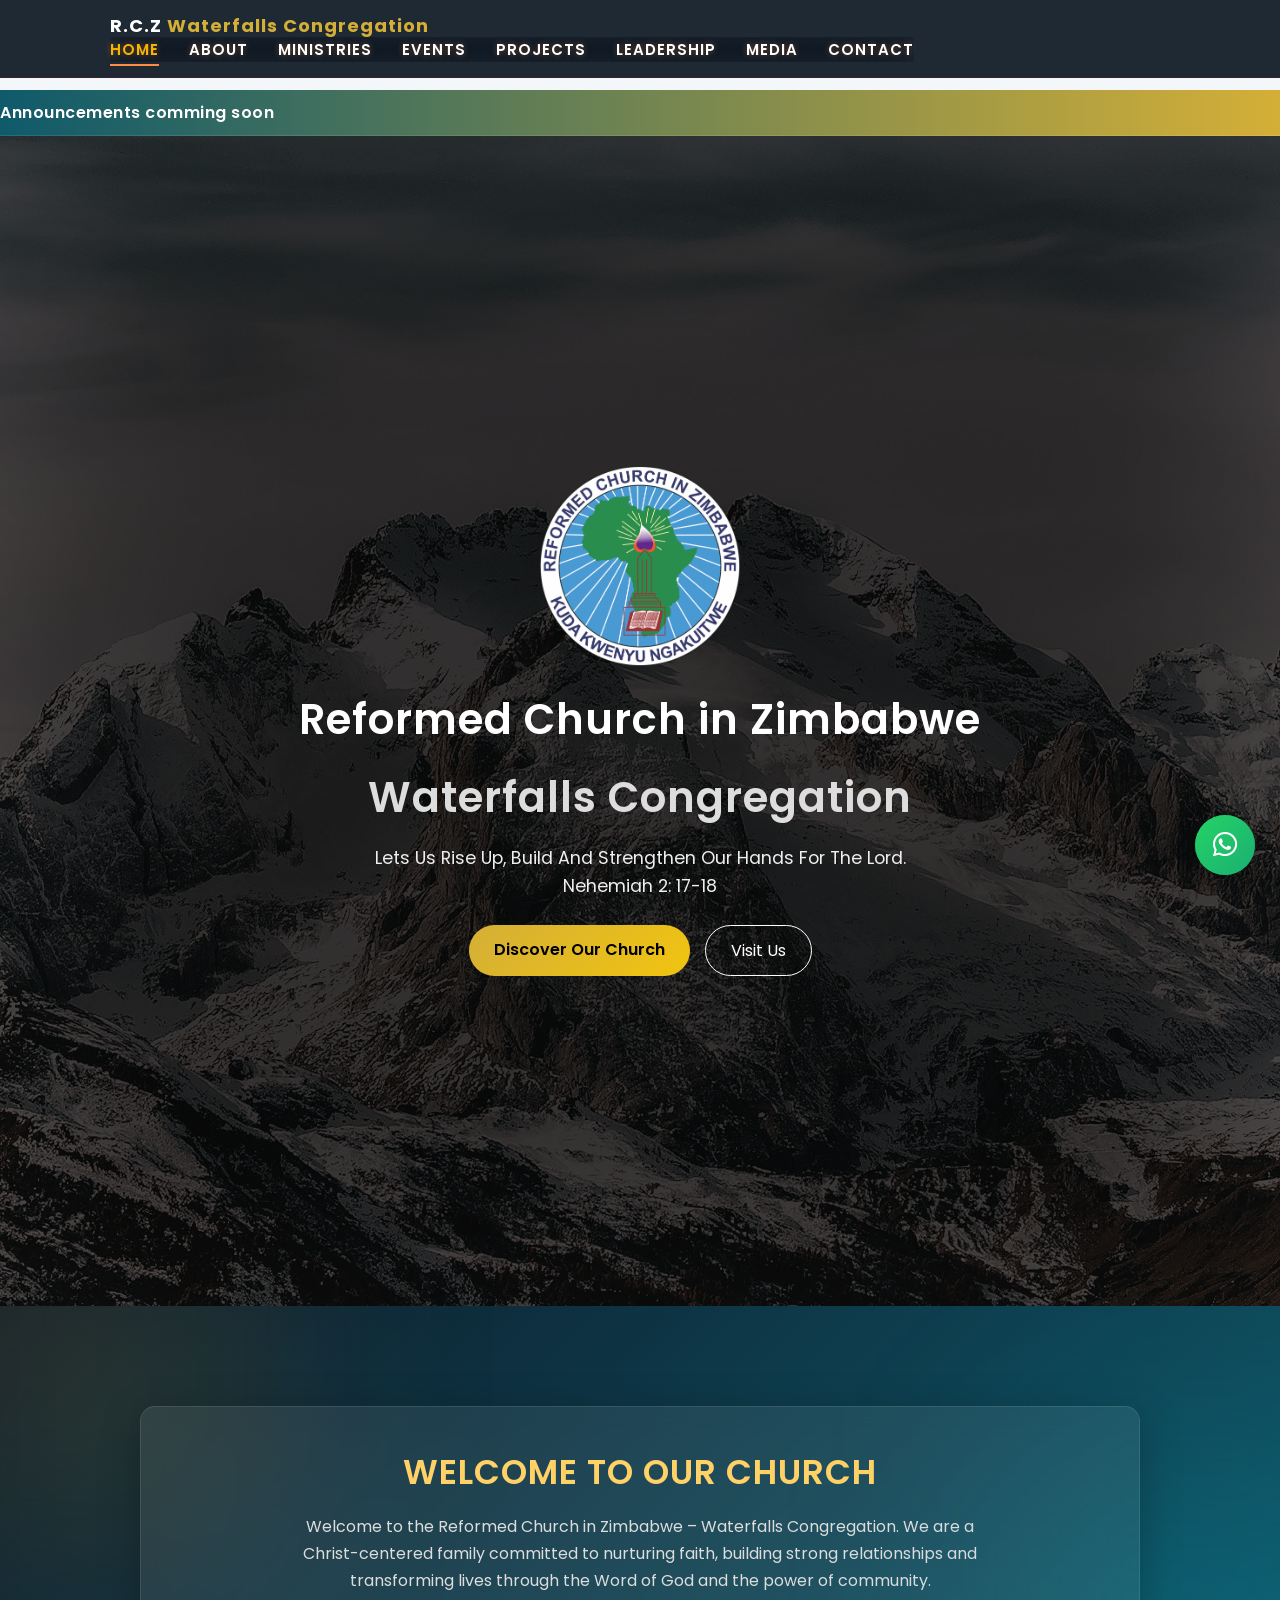
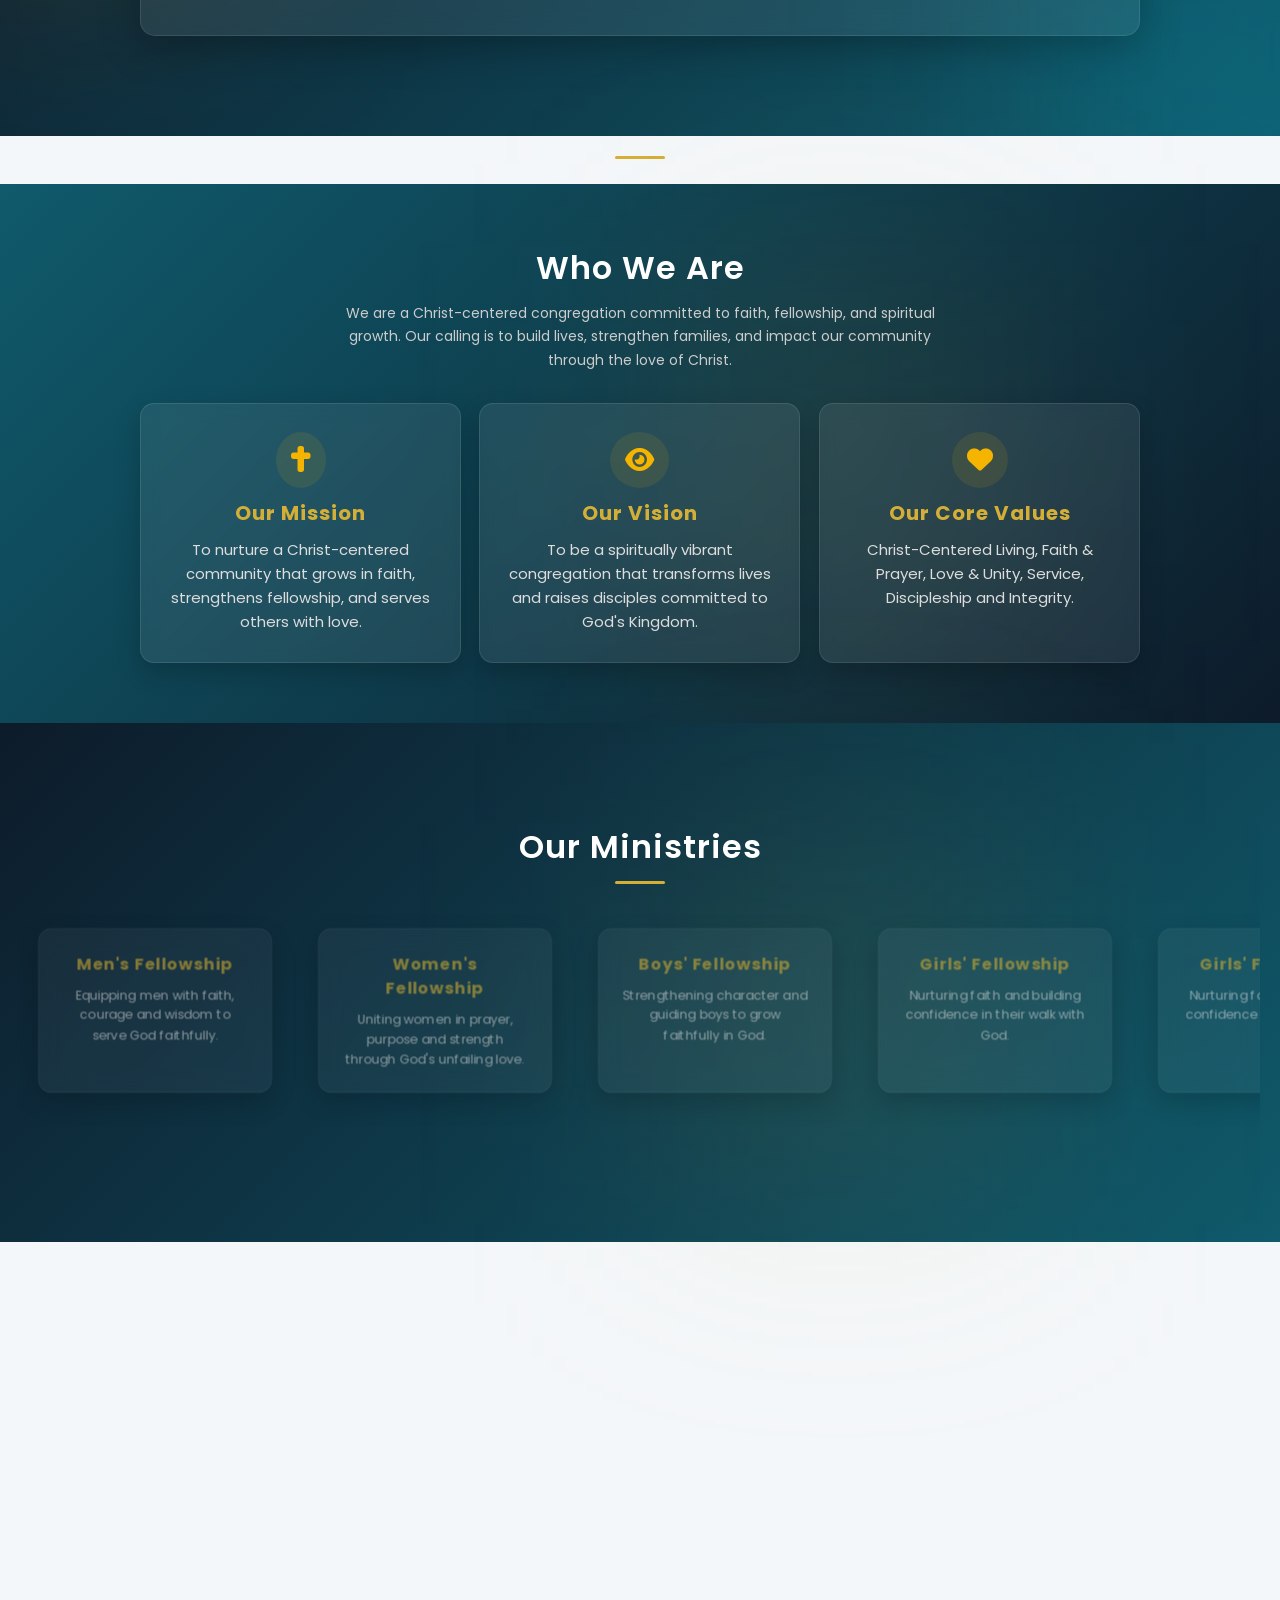
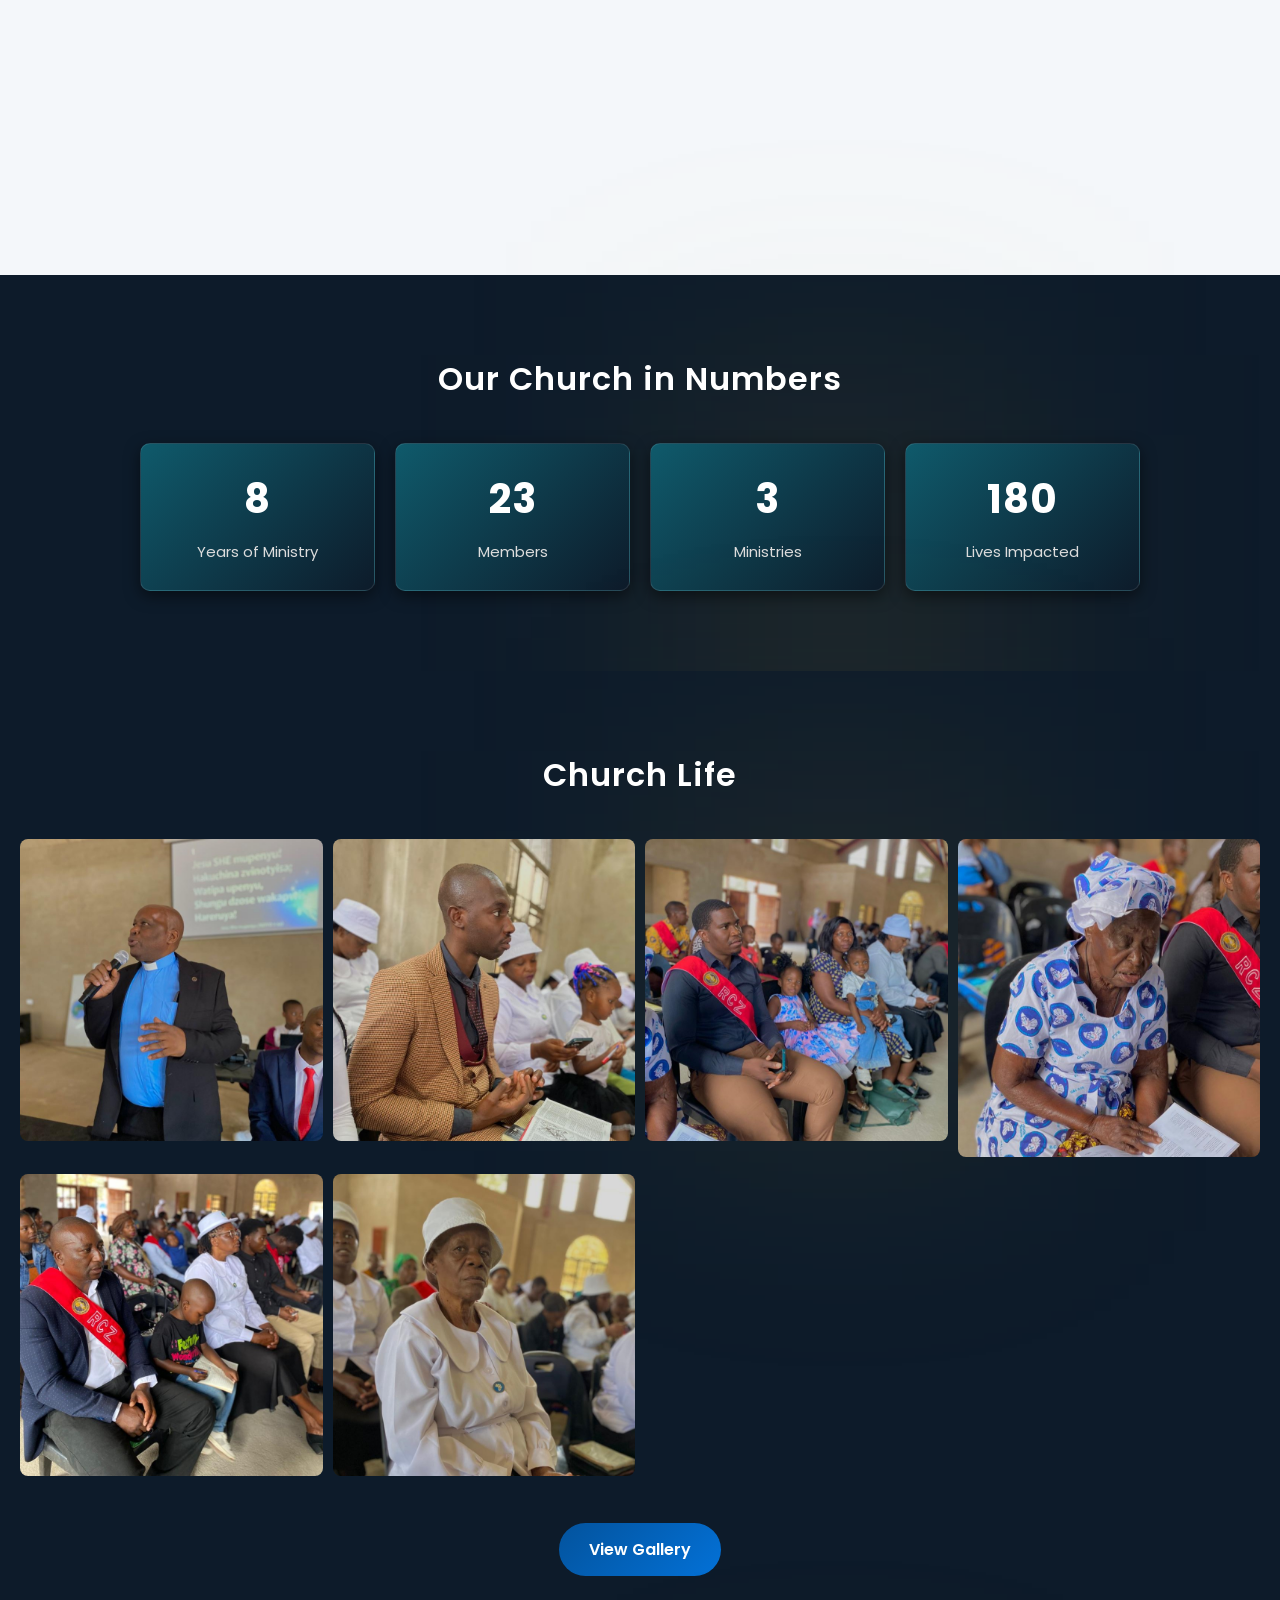
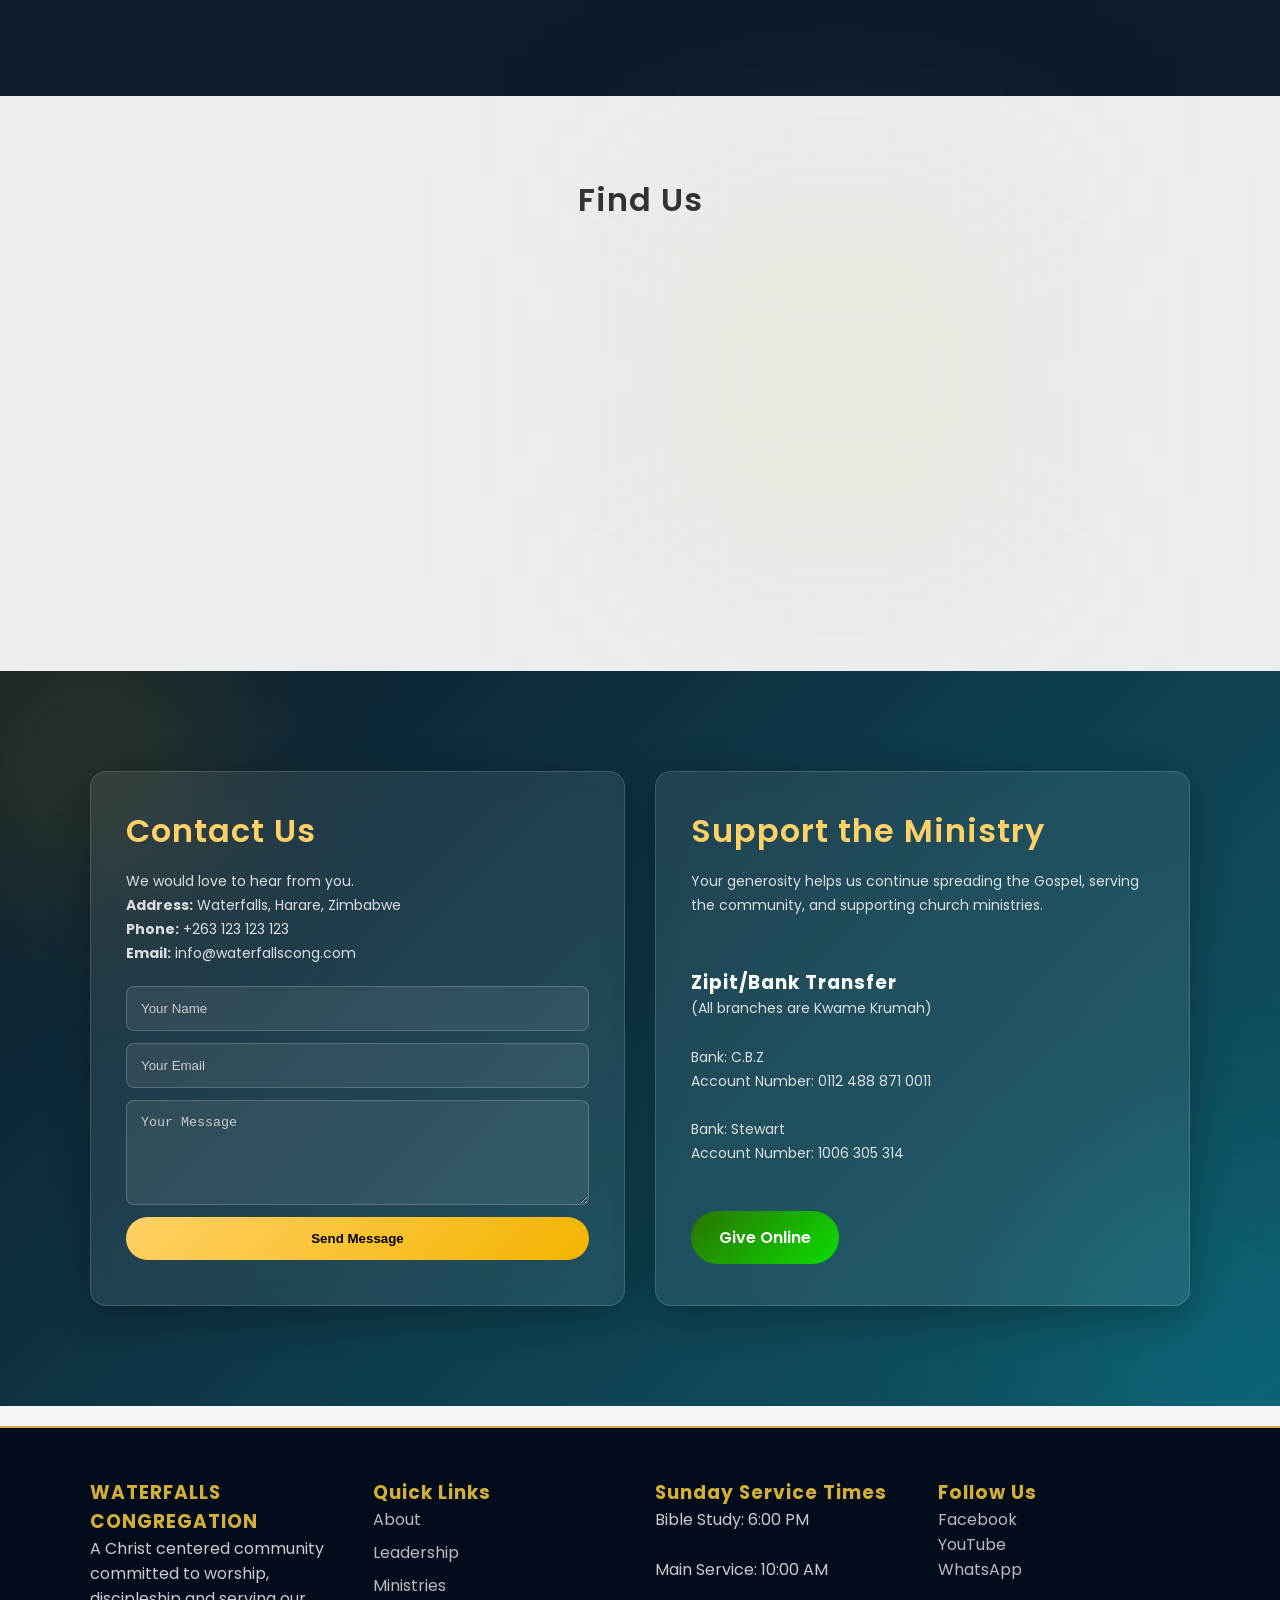
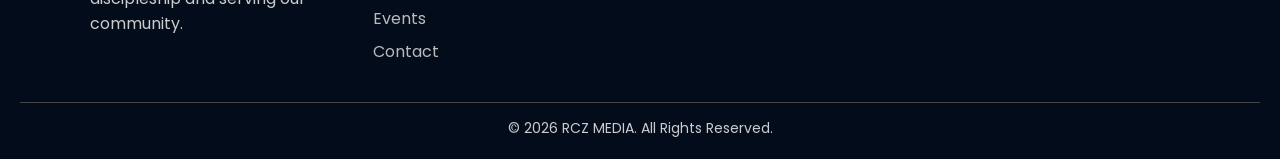
==== index.html @ f6c757ac "Add files via upload" ====
<!DOCTYPE html>
<html lang="en">

<head>

<meta charset="UTF-8">
<meta name="viewport" content="width=device-width, initial-scale=1.0">

<title>Reformed Church in Zimbabwe | Waterfalls Congregation</title>

<link rel="stylesheet" href="css/style.css">

<link href="https://fonts.googleapis.com/css2?family=Poppins:wght@300;400;600&display=swap" rel="stylesheet">

<link rel="stylesheet" href="https://cdnjs.cloudflare.com/ajax/libs/font-awesome/6.5.0/css/all.min.css">

<link rel="stylesheet" href="https://cdnjs.cloudflare.com/ajax/libs/font-awesome/6.5.0/css/all.min.css">
</head>

<body>

  <div class="scroll-progress"></div>

<header class="header">

<div class="container">

<!-- Logo + Church Name -->
<div class="logo">
<!--<img src="images/logo.png" alt="RCZ Logo">-->
<!--<span class="church-name">R.C.Z WATERFALLS CONGREGATION</span>-->
<h1 class="church-name">
  R.C.Z <span>Waterfalls Congregation</span>
</h1>
</div>

<!-- Mobile Menu Button -->
<div class="menu-toggle" id="menu-toggle">
<span></span>
<span></span>
<span></span>
</div>

<!-- Navigation -->
<nav>

<ul class="nav-links" id="nav-links">

<li><a href="#home">Home</a></li>
<li><a href="#welcome">About</a></li>
<li><a href="#ministries">Ministries</a></li>
<li><a href="#events">Events</a></li>
<li><a href="projects.html">Projects</a></li>
<li><a href="#leadership">Leadership</a></li>
<li><a href="#gallery">Media</a></li>
<li><a href="#location">Contact</a></li>

</ul>
</nav>

</div>

</header>

<div class="announcement-bar">

<p>
Announcements comming soon
</p>

</div>



<section id="home" class="hero">

  <div class="hero-slider">
    <div class="slide active" style="background-image:url('images/church.jpg')"></div>
    <div class="slide" style="background-image:url('images/gallery1.jpg')"></div>
    <div class="slide" style="background-image:url('images/gallery2.jpg')"></div>
    <div class="slide" style="background-image:url('images/gallery3.jpg')"></div>
  </div>

  <!-- DARK OVERLAY -->
  <div class="hero-overlay"></div>

  <div class="hero-content fade">

    <img src="images/logo.png" class="hero-logo" alt="Church Logo">

    <h1>Reformed Church in Zimbabwe</h1>
    <h2>Waterfalls Congregation</h2>

    <p class="motto">
      Lets Us Rise Up, Build And Strengthen Our Hands For The Lord.
      <br>Nehemiah 2: 17-18
    </p>
    


    <div class="hero-buttons">
      <a href="#welcome" class="btn-primary">Discover Our Church</a>
      <a href="#location" class="btn-secondary">Visit Us</a>
    </div>

  </div>

</section>


<section id="welcome" class="welcome fade">

<div class="container-column">

<h2>WELCOME TO OUR CHURCH</h2>
<p class="about-intro">
Welcome to the Reformed Church in Zimbabwe – Waterfalls Congregation.
We are a Christ-centered family committed to nurturing faith,
building strong relationships and transforming lives through the
Word of God and the power of community.
</p>
</div>

</section>

<div class="section-divider"></div>


<section id="welcome" class="about fade">

  <div class="container-column">

    <h2>Who We Are</h2>

    <p class="about-intro">
      We are a Christ-centered congregation committed to faith, fellowship,
      and spiritual growth. Our calling is to build lives, strengthen families,
      and impact our community through the love of Christ.
    </p>

    <div class="about-grid">

      <div class="about-card fade glass">
        <i class="fas fa-cross icon"></i>
        <h3>Our Mission</h3>
        <p>
          To nurture a Christ-centered community that grows in faith,
          strengthens fellowship, and serves others with love.
        </p>
      </div>

      <div class="about-card fade">
        <i class="fas fa-eye icon"></i>
        <h3>Our Vision</h3>
        <p>
          To be a spiritually vibrant congregation that transforms lives
          and raises disciples committed to God's Kingdom.
        </p>
      </div>

      <div class="about-card fade">
        <i class="fas fa-heart icon"></i>
        <h3>Our Core Values</h3>
        <p>
          Christ-Centered Living, Faith & Prayer, Love & Unity,
          Service, Discipleship and Integrity.
        </p>
      </div>

    </div>

  </div>

</section>

<section id="ministries" class="ministries-v2 fade">

  <h2 class="ministries-title">Our Ministries</h2>

  <div class="ministries-carousel">

    <div class="ministries-item">
      <h3>Men's Fellowship</h3>
      <p>Equipping men with faith, courage and wisdom to serve God faithfully.</p>
    </div>

    <div class="ministries-item">
      <h3>Women's Fellowship</h3>
      <p>Uniting women in prayer, purpose and strength through God's unfailing love.</p>
    </div>

    <div class="ministries-item">
      <h3>Boys' Fellowship</h3>
      <p>Strengthening character and guiding boys to grow faithfully in God.</p>
    </div>

    <div class="ministries-item">
      <h3>Girls' Fellowship</h3>
      <p>Nurturing faith and building confidence in their walk with God.</p>
    </div>

     <div class="ministries-item">
      <h3>Girls' Fellowship</h3>
      <p>Nurturing faith and building confidence in their walk with God.</p>
    </div>

  </div>

</section>


<section id="events" class="events fade">

<h2>Upcoming Events</h2>

<div class="cards">

<div class="card glass">
<h3>Bible Study</h3>
<p>Sunday — 8:30 AM</p>
</div>

<div class="card">
<h3>Sunday School</h3>
<p>Sunday — 9:00 AM</p>
</div>

<div class="card">
<h3>Praise+Worship</h3>
<p>Sunday — 9:30 AM</p>
</div>


<div class="card">
<h3>Main Service</h3>
<p>Sunday — 10:00 PM</p>
</div>

</div>

<br>
<div class="calendar-section">

    <!-- Toggle Button -->
    <button id="toggleCalendarBtn" class="calendar-btn">
        View Full Church Calendar
    </button>

    <!-- Hidden Calendar -->
    <div id="calendarWrapper" class="calendar-hidden">
        <iframe 
            src="https://calendar.google.com/calendar/embed?src=3b76b7411a77838e4376e0bf503955564911917b00c9c19113c8ed1e66aba053%40group.calendar.google.com&ctz=Africa/Harare&mode=MONTH&showTitle=0&showTabs=0&showPrint=0"
            frameborder="0"
            scrolling="no">
        </iframe>
    </div>


</section>

<div></div>

<section id="stats" class="stats fade">

<h2>Our Church in Numbers</h2>

<div class="stats-grid">

<div class="stat">
<h3 class="counter" data-target="47">0</h3>
<p>Years of Ministry</p>
</div>

<div class="stat">
<h3 class="counter" data-target="150">0</h3>
<p>Members</p>
</div>

<div class="stat">
<h3 class="counter" data-target="15">0</h3>
<p>Ministries</p>
</div>

<div class="stat">
<h3 class="counter" data-target="1200">0</h3>
<p>Lives Impacted</p>
</div>

</div>

</section>

<!-- Leaders Grid
<section id="leadership" class="leadership-new fade">

  <h2>The Church Council</h2>
  <p>The Church Council provides spiritual oversight and leadership to the congregation.</p>

   Leaders Grid
  <div class="leaders-new glass">

     Pastor
    <div class="leader-new">
      <img src="images/pastor.png" alt="Pastor">
      <div class="leader-info">
        <h3>Rev Tabarira</h3>
        <p>Congregation Pastor</p>
      </div>
    </div>

     Council Members
    <div class="leader-new">
      <img src="images/rep1.jpeg" alt="Council Secretary">
      <div class="leader-info">
        <h3>Mrs Musk</h3>
        <p>Council Secretary</p>
      </div>
    </div>

    <div class="leader-new">
      <img src="images/rep2.jpeg" alt="Council Secretary">
      <div class="leader-info">
        <h3>Mrs Musk</h3>
        <p>Council Secretary</p>
      </div>
    </div>

    <div class="leader-new">
      <img src="images/rep3.jpeg" alt="Council Secretary">
      <div class="leader-info">
        <h3>Mrs Musk</h3>
        <p>Council Secretary</p>
      </div>
    </div>

    <div class="leader-new">
      <img src="images/rep4.jpeg" alt="Council Secretary">
      <div class="leader-info">
        <h3>Mrs Musk</h3>
        <p>Council Secretary</p>
      </div>
    </div>

  </div>-->

  <!-- Carousel dots
  <div class="carousel-dots"></div>

  <div class="leadership-more">
    <a href="leadership.html" class="view-leaders-btn">View All Ministry Leaders</a>
  </div>

</section>
 -->

<section id="gallery" class="gallery fade">

<h2 class="section-title">Church Life</h2>

<div class="gallery-grid">

  <div class="gallery-item"><img src="images/g1.jpeg"></div>
  <div class="gallery-item"><img src="images/g2.jpeg"></div>
  <div class="gallery-item"><img src="images/g3.jpeg"></div>
  <div class="gallery-item"><img src="images/g5.jpeg"></div>
  <div class="gallery-item"><img src="images/g6.jpeg"></div>
  <div class="gallery-item"><img src="images/g7.jpeg"></div>
  

</div>

<div class="leadership-more">
  <a href="gallery.html" class="view-leaders-btn">View Gallery</a>
</div>

</section>


<section id="location" class="location fade">

<h2>Find Us</h2>

<iframe
src="https://www.google.com/maps/embed?pb=!1m18!1m12!1m3!1d237.29831586722597!2d31.03150920617835!3d-17.89606237363731!2m3!1f0!2f0!3f0!3m2!1i1024!2i768!4f13.1!3m3!1m2!1s0x1931a34c0a06d0fb%3A0xda1cccc507beb53f!2sReformed%20Church%20in%20Zimbabwe%20proposed%20Site!5e0!3m2!1sen!2szw!4v1772974354385!5m2!1sen!2szw" 
width="100%"
height="350"
style="border:0;"
loading="lazy">
</iframe>

</section>

<section class="contact-donate">

  <div class="contact-donate-container">

    <!-- CONTACT SECTION -->
    <div class="contact-box">
      <h2>Contact Us</h2>
      <p>We would love to hear from you.</p>

      <p><strong>Address:</strong> Waterfalls, Harare, Zimbabwe</p>
      <p><strong>Phone:</strong> +263 123 123 123</p>
      <p><strong>Email:</strong> info@waterfallscong.com</p>
<form action="https://formspree.io/f/mbdznzeb" method="POST" class="contact-form">

  <input type="text" name="name" placeholder="Your Name" required>

  <input type="email" name="email" placeholder="Your Email" required>

  <textarea name="message" rows="5" placeholder="Your Message" required></textarea>

  <button type="submit">Send Message</button>

</form>
<p id="form-status"></p>
    </div>



    <!-- DONATION SECTION -->
    <div class="donate-box">
      <h2>Support the Ministry</h2>
      <p>
        Your generosity helps us continue spreading the Gospel,
        serving the community, and supporting church ministries.
      </p>
      <br><br>

      <div class="donation-methods">

        <div class="donation-card">
          <h3>Zipit/Bank Transfer </h3>
          <p>(All branches are Kwame Krumah)</p><br>
          <p>Bank: C.B.Z</p>
         <!-- <p>Account Name: Waterfalls Congregation</p>-->
          <p>Account Number: 0112 488 871 0011</p>
        </div>
      <br>
          <p>Bank: Stewart</p>
         <!-- <p>Account Name: Waterfalls Congregation</p>-->
          <p>Account Number: 1006 305 314</p>
        </div>
        <br>

        <div class="donation-card">
          <!--<h3>Mobile Money</h3>
          <p>EcoCash</p>
          <p><a href="tel:+263774688829" class="contact-number">+263 774 688 829</a></p>-->
          <!--<p>*151*2*5*75152*Amt#</p>-->
        </div>


      <a href="#" class="donate-btn">Give Online</a>

    </div>

  </div>

</section>




<div id="lightbox">
<span id="close">&times;</span>
<img id="lightbox-img">
</div>

<script src="js/script.js"></script>
<footer class="site-footer">

<div class="footer-container">

<div class="footer-column">

<h3>WATERFALLS CONGREGATION</h3>
<p>
A Christ centered community committed to worship, discipleship
and serving our community.
</p>
</div>

<div class="footer-column">
<h3>Quick Links</h3>
<ul>
<li><a href="#about">About</a></li>
<li><a href="#leadership">Leadership</a></li>
<li><a href="#ministries">Ministries</a></li>
<li><a href="#events">Events</a></li>
<li><a href="#contact">Contact</a></li>
</ul>
</div>

<div class="footer-column">
<h3>Sunday Service Times</h3>
<p>Bible Study: 6:00 PM</p>
<br>
<p>Main Service: 10:00 AM</p>
</div>

<div class="footer-column">
<h3>Follow Us</h3>
<p>
<a href="https://www.facebook.com/share/1NyfMKSN4v/?mibextid=wwXIfr">Facebook</a><br>
<a href="#">YouTube</a><br>
<a href="#">WhatsApp</a>
</p>
</div>

</div>

<div class="footer-bottom">
<p>© 2026 RCZ MEDIA. All Rights Reserved.</p>
</div>

</footer>



<a href="https://wa.me/263780380229?text=Hello%20family!%20I%20would%20like%20to%20know%20more%20about%20the%20church"
   class="whatsapp-float"
   target="_blank">
   <i class="fab fa-whatsapp"></i>
  
</a>


</body>
</html>
---- css/style.css ----
*{
margin:0;
padding:0;
box-sizing:border-box;
}

html,body{
overflow-x:hidden;
width:100%;
}

body{
font-family:'Poppins',sans-serif;
background:#f4f7fa;
color:#333;
scroll-behavior:smooth;
}

/* CONTAINERS */

.container{
width:100%;
padding:0 20px;
max-width:1100px;
margin:auto;
display:flex;
justify-content:space-between;
align-items:center;
flex-wrap:wrap;
}

.container-column{
width:90%;
max-width:900px;
margin:auto;
text-align:center;
}

/* HEADER */

.header{
position:fixed;
top:0;
width:100%;
padding:15px 0;
background:rgba(0,0,0,0.35);
backdrop-filter:blur(8px);
transition:all 0.35s ease;
z-index:1000;
}
.logo{
display:flex;
align-items:center;
gap:10px;
}

.logo img{
height:105px;
}

.church-name{
font-size:20px;
font-weight:800;
color:white;
line-height:1.2;
}

/* NAVIGATION */

.nav-links{
display:flex;
gap:20px;
list-style:none;
flex-wrap:wrap;
}

.nav-links a{
text-decoration:none;
color:white;
font-weight:600;
}




/* HERO */

.hero{
position:relative;
min-height:130vh;
display:flex;
align-items:first baseline;
justify-content:center;
text-align:center;
padding:20px;
color:ghostwhite;
overflow:hidden;

}

/* HERO SLIDER */

.hero-slider{
position:absolute;
top:0;
left:0;
width:100%;
height:100%;
z-index:0;
}

.slide{
position:absolute;
top:0;
left:0;
width:100%;
height:100%;
background-size:cover;
background-position:center;
background-repeat:no-repeat;
opacity:0;
transition:opacity 1.5s ease;
}

.slide.active{
opacity:1;
}

/* DARK OVERLAY */

.hero::before{
content:"";
position:absolute;
top:0;
left:0;
width:100%;
height:100%;
background:rgba(0,0,0,0.45);
z-index:1;
}

/* HERO CONTENT */

.hero-content{
position:relative;
z-index:2;
max-width:800px;
}

/* SECTIONS */

.welcome,
.events,
.k,
.location,
.leadership{
padding:80px 20px;
text-align:center;
background:#ecedee
}

.ministries-preview,
.sermon,
.gallery{
padding:80px 20px;
text-align:center;
background:#f4f7fa;
}

/* CARDS */

.cards {
    
  display: grid;
  grid-template-columns: repeat(2, 1fr); /* always 2 cards per row */
  gap: 25px;
  margin-top: 20px;
  max-width: 800px; /* wider so both cards fit */
  margin-left: auto;
  margin-right: auto;

}


.card{
background:#ffffff;
padding:25px;
border-radius:10px;
box-shadow:0 5px 15px rgba(0,0,0,0.5);
transition:0.3s;
color: #ebebeb;
  /* Gradient background */
  background: linear-gradient(160deg,#0f1a6b, #0f2bfa);
  padding: 20px; /* optional, to give spacing inside */
  border-radius: 12px; /* optional, for rounded corners */
}



.card:hover{
transform:translateY(-8px);

}

/* VIDEO */

.video-container{
display:flex;
justify-content:center;
margin-top:40px;
flex-wrap:wrap;
}

@media (max-width:768px){

/* HEADER */

.container{
flex-direction:column;
align-items:center;
text-align:center;
}

.logo{
justify-content:center;
margin-bottom:10px;
}

.logo img{
height:45px;
}

.church-name{
font-size:16px;
}

/* NAVIGATION */


/* HERO */

.hero{
min-height:70vh;
padding:20px;
}

.hero-content{
max-width:95%;
}

.hero h1{
font-size:78px;
word-break:break-word;
}

.hero h2{
font-size:38px;
word-break:break-word;
}
/* HERO SECTION */

.hero{
position:relative;
height:100vh;
display:flex;
align-items:center;
justify-content:center;
text-align:center;
color:white;
overflow:hidden;
}

.hero-slider{
position:absolute;
width:100%;
height:100%;
top:0;
left:0;
z-index:-2;
}

.slide{
position:absolute;
width:100%;
height:100%;
background-size:cover;
background-position:center;
opacity:0;
transition:opacity 1.5s ease, transform 6s ease;
transform:scale(1);
}

.slide.active{
opacity:1;
transform:scale(1.08);
}

/* dark overlay for readability */

.hero::before{
content:"";
position:absolute;
top:0;
left:0;
width:100%;
height:100%;
background:rgba(0,0,0,0.55);
z-index:-1;
}

/* CARDS */

.cards{
grid-template-columns:2fr;
}

/* GALLERY */

.gallery-grid{
grid-template-columns:1fr 1fr;
}

/* LEADERS */

/* STATS */

.stats-grid{
grid-template-columns:1fr 1fr;
}

/* FOOTER */

.footer-container{
grid-template-columns:1fr;
text-align:center;
}

}

/* GALLERY */

.gallery-grid{
display:grid;
grid-template-columns:repeat(auto-fit,minmax(250px,1fr));
gap:15px;
margin-top:40px;
}

.gallery-grid img{
width:100%;
border-radius:8px;
cursor:pointer;
transition:0.3s;
}

.gallery-grid img:hover{
transform:scale(1.05);
}

/* LEADERSHIP */

.lead-pastor{
    display: flex;
    justify-content: center;
    margin: 80px 0;
}

/* Featured Pastor Card */
.pastor-card{
    position: relative;
    width: 400px;
    height: 550px;
    border-radius: 16px;
    overflow: hidden;
    box-shadow: 0 10px 30px rgba(0,0,0,0.5);
    cursor: pointer;
}

/* Image */
.pastor-card img{
    width: 100%;
    height: 100%;
    object-fit: cover;
    transition: transform 0.5s ease;
}

/* Gradient Overlay */
.pastor-card::after{
    content: "";
    position: absolute;
    bottom: 0;
    left: 0;
    width: 100%;
    height: 55%;
    background: linear-gradient(
        to top,
        rgba(0,0,0,0.9),
        rgba(3,83,157,0.5),
        transparent
    );
}

/* Text */
.pastor-info{
    position: absolute;
    bottom: 20px;
    left: 20px;
    color: #fff;
    z-index: 2;
}

.pastor-info h3{
    margin: 0;
    font-size: 24px;
    font-weight: 700;
}

.pastor-info p{
    margin: 5px 0 0;
    font-size: 15px;
    opacity: 0.9;
}

/* Small label (clean version of your old tag) */
.pastor-role{
    position: absolute;
    top: 5px;
    left: 130px;
    background: linear-gradient(135deg, #03539d, #0371d7);
    color: #fff;
    padding: 6px 14px;
    font-size: 11px;
    font-weight: 600;
    border-radius: 20px;
    letter-spacing: 0.5px;
    box-shadow: 0 4px 12px rgba(0,0,0,0.4);
    z-index: 2;
}

/* Hover effect */
.pastor-card:hover img{
    transform: scale(1.08);
}


/* SECTION */
.leaders-section{
    padding: 60px 5%;
    background: #0f2f3a;
}

/* TITLE */
.section-title{
    text-align: center;
    color: #fff;
    font-size: 32px;
    margin-bottom: 40px;
}

/* GRID */
/* CARD */
.leader-card{
    position: relative;
    border-radius: 12px;
    overflow: hidden;
    box-shadow: 0 8px 20px rgba(0,0,0,0.4);
    cursor: pointer;
}

/* IMAGE */
.leader-card img{
    width: 100%;
    height: 320px;
    object-fit: cover;
    transition: transform 0.5s ease;
}

/* GRADIENT OVERLAY */
.leader-card::after{
    content: "";
    position: absolute;
    bottom: 0;
    left: 0;
    width: 100%;
    height: 50%;
    background: linear-gradient(
        to top,
        rgba(0,0,0,0.95),
        rgba(3,83,157,0.7),
        transparent
    );
}

/* TEXT */
.leader-info{
    position: absolute;
    bottom: 15px;
    left: 15px;
    color: #fff;
    z-index: 2;
}

.leader-info h3{
    margin: 0;
    font-size: 18px;
    font-weight: 600;
}

.leader-info p{
    margin: 0;
    font-size: 14px;
    opacity: 0.85;
}

/* HOVER EFFECT */
.leader-card:hover img{
    transform: scale(1.08);
}

/* OPTIONAL: subtle lift */
.leader-card:hover{
    transform: translateY(-5px);
    transition: 0.3s;
}

/* PAGE BACKGROUND */
.leaders-page{
    padding: 60px 5%;
    background: linear-gradient(to bottom, #0f2f3a, #0c252e);
    min-height: 100vh;
}

/* HEADER */
.leaders-header{
    text-align: center;
    margin-bottom: 50px;
}

.leaders-header h1{
    color: #fff;
    font-size: 36px;
    margin-bottom: 10px;
}

.leaders-header p{
    color: #ccc;
    font-size: 16px;
}

/* GRID (same but tighter control) */


/* LIGHTBOX */

#lightbox{
position:fixed;
top:0;
left:0;
width:100%;
height:100%;
background:rgba(0,0,0,0.9);
display:none;
justify-content:center;
align-items:center;
z-index:2000;
}

#lightbox img{
max-width:90%;
max-height:80%;
}

#close{
position:absolute;
top:40px;
right:40px;
color:white;
font-size:40px;
cursor:pointer;
}

/* ANNOUNCEMENT BAR */

.announcement-bar{
background: linear-gradient(187deg, #db6c05,#0f5a6b);
color:white;
overflow:hidden;
white-space:nowrap;
}

.announcement-bar p{
display:inline-block;
padding:10px 0;
animation:scrollText 18s linear infinite;
font-weight:600;
}

@keyframes scrollText{
0%{transform:translateX(100%);}
100%{transform:translateX(-100%);}
}

/* STATS */

.stats-grid{
display:grid;
grid-template-columns:repeat(auto-fit,minmax(150px,1fr));
gap:20px;
margin-top:40px;
max-width:1000px;
margin-left:auto;
margin-right:auto;
}

.stat{
background:linear-gradient(135deg,#0f5a6b, #05bfdb);
color:white;
padding:25px;
border-radius:10px;
box-shadow:0 5px 15px rgba(0,0,0,0.5);

}
.stats{
padding:80px 20px;
text-align:center;
background:#f4f7fa;
}

.stats{
padding:80px 20px;
text-align:center;
background:#f4f7fa;
}

.stat h3{
font-size:40px;
margin-bottom:10px;
}

/* CONTACT + DONATION */

.contact-donate{
padding:80px 20px;
background:#f7f7f7;
}

.contact-donate-container{
display:grid;
grid-template-columns:1fr 1fr;
gap:25px;
max-width:1100px;
margin:auto;
}

.contact-box,
.donate-box{
background:white;
padding:30px;
border-radius:10px;
box-shadow:0 4px 15px rgba(0,0,0,0.08);
}

.contact-form{
margin-top:20px;
display:flex;
flex-direction:column;
}

.contact-form input,
.contact-form textarea{
padding:12px;
margin-bottom:12px;
border:1px solid #ddd;
border-radius:5px;
width:100%;
}

.contact-form button{
padding:12px;
border:none;
background:#2c6bed;
color:white;
border-radius:5px;
cursor:pointer;
}

.contact-form button:hover{
background:#1a4fb8;
}

.donate-btn{
display:inline-block;
margin-top:15px;
padding:12px 25px;
background:#28a745;
color:white;
text-decoration:none;
border-radius:5px;
}

.donate-btn:hover{
background:#1e7e34;
}

/* FOOTER */

.site-footer{
background:#1c1c1c;
color:white;
padding:50px 20px 20px;
}

.footer-container{
display:grid;
grid-template-columns:repeat(auto-fit,minmax(200px,1fr));
gap:30px;
max-width:1100px;
margin:auto;
}

.footer-column ul{
list-style:none;
padding:0;
}

.footer-column ul li{
margin-bottom:8px;
}

.footer-column a{
color:#ccc;
text-decoration:none;
}

.footer-column a:hover{
color:white;
}

.footer-bottom{
text-align:center;
margin-top:30px;
border-top:1px solid #444;
padding-top:15px;
font-size:14px;
}

/* SCROLL ANIMATION */

.fade{
opacity:0;
transform:translateY(40px);
transition:all 0.8s ease;
}

.fade.show{
opacity:1;
transform:translateY(0);
}


@media (max-width:768px){

/* HEADER */

.container{
flex-direction:column;
align-items:center;
text-align:center;
}

.logo{
justify-content:center;
margin-bottom:10px;
}

.logo img{
height:45px;
}

.church-name{
font-size:16px;
}


/* HERO */

.hero{
min-height:70vh;
padding:20px;
}

.hero-content{
max-width:95%;
}

.hero h1{
font-size:24px;
}

.hero h2{
font-size:18px;
}

/* CARDS */

.cards{
grid-template-columns:1fr;
}

/* GALLERY */

.gallery-grid{
grid-template-columns:1fr 1fr;
}

/* LEADERS */

/* STATS */

.stats-grid{
grid-template-columns:1fr 1fr;
}

/* FOOTER */

.footer-container{
grid-template-columns:1fr;
gap: 54px;
text-align:center;
}

}



.cta,
.view-leaders-btn {
    display: block;
    margin: 20px auto 0 auto; /* top 20px, auto horizontal = center */
    padding: 12px 25px;
    background: linear-gradient(#03539d, #0371d7);
    color: white;
    text-decoration: none;
    border-radius: 6px;
    font-weight: 600;
    text-align: center; /* make sure text is centered */
    transition: 0.3s;
}

.cta:hover,
.view-leaders-btn:hover{
background:linear-gradient(#000000, #041eb0)
}


.hero-logo{
width:150px;
margin-bottom:20px;
}

.menu-toggle{
display:none;
flex-direction:column;
cursor:pointer;
gap:5px;
}

.menu-toggle span{
width:28px;
height:3px;
background:white;
display:block;
}

@media (max-width:768px){

.menu-toggle{
display:flex;
}

}



@media (max-width:768px){

.hero h1{
font-size:34px;
line-height:1.2;
}

.hero h2{
font-size:22px;
}

.motto{
font-size:16px;
}

.hero-logo{
width:90px;
}

}


@media (max-width:768px){

.contact-donate-container{
grid-template-columns:1fr;
}

.contact-box,
.donate-box{
width:100%;
}

}

@media (max-width:768px){

.contact-donate-container{
grid-template-columns:1fr;
}

.contact-box,
.donate-box{
width:100%;
}

}

@media (max-width:768px){

/* HEADER */

.container{
flex-direction:column;
align-items:center;
text-align:center;
}

.logo img{
height:60px;
}

.church-name{
font-size:16px;
}

/* NAVIGATION */

.menu-toggle{
display:flex;
}


/* HERO */

.hero{
min-height:80vh;
padding:20px;
}

.hero-content{
max-width:95%;
}

.hero h1{
font-size:32px;
line-height:1.2;
}

.hero h2{
font-size:22px;
}

.motto{
font-size:16px;
}

.hero-logo{
width:90px;
}

/* CARDS */

.cards{
grid-template-columns:1fr;
}

/* GALLERY */

.gallery-grid{
grid-template-columns:1fr 1fr;
}

/* LEADERS */

/* STATS */

.stats-grid{
grid-template-columns:1fr 1fr;
}

/* CONTACT + DONATE */

.contact-donate-container{
grid-template-columns:1fr;
}

/* FOOTER */



.footer-container{
grid-template-columns:1fr;
text-align:center;
}

}

@media (max-width:768px){

/* GLOBAL SIZE REDUCTION */


/* HEADER */

.logo img{
height:50px;
}

.church-name{
font-size:12px;
}

/* NAVIGATION */

/* HERO */

.hero{
min-height:60vh;
padding:10px;
}

.hero-content h1{
font-size:28px !important;
}

.hero-content h2{
font-size:18px !important;
}

.hero-content .motto{
font-size:12px !important;
}

.hero-logo{
width:70px;
}

/* SECTIONS */

.welcome,
.events,
.k,
.location,
.leadership,
.ministries-preview,
.sermon,
.gallery,
.stats,
.contact-donate{
padding:40px 10px;
}

/* CARDS */

.card{
padding:15px;
}

.cards{
gap:12px;
}

/* PASTOR CARD */

.pastor-card{
width:260px;
padding:20px;
}

.pastor-card img{
width:200px;
height:200px;
}

/* LEADERS */

.leader-card img{
width:80px;
height:80px;
}

/* STATS */

.stat{
padding:15px;
}

.stat h3{
font-size:20px;
}

/* CONTACT + DONATION */

.contact-box,
.donate-box{
padding:18px;
}

/* FOOTER */

.footer-bottom{
font-size:11px;
}

}

@media (max-width:768px){

.cards{
grid-template-columns:repeat(2,1fr);
gap:12px;
}

}

@media (max-width:768px){

.cards{
grid-template-columns:repeat(2,1fr);
gap:12px;
}

}

@media (max-width:768px){

.pastor-card::before{
font-size:8px;
padding:4px 10px;
top:-10px;
}

}

.container{
flex-direction:row;
justify-content:space-between;
align-items:center;
}
.menu-toggle{
margin-left:auto;
}

@media (max-width:768px){

.site-footer{
padding:35px 15px 15px;
text-align:center;
}

.footer-container{
display:flex;
flex-direction:column;
gap:25px;
}

.footer-column h3{
font-size:16px;
margin-bottom:10px;
}

.footer-column ul li{
margin-bottom:6px;
}

.footer-column a{
font-size:13px;
color:#dcdcdc;
}

.footer-column a:hover{
color:white;
}

.footer-bottom{
font-size:11px;
margin-top:20px;
padding-top:10px;
}

}

@media (max-width:768px){

.site-footer{
padding:35px 15px 15px;
text-align:center;
}

.footer-container{
display:flex;
flex-direction:column;
gap:25px;
}

.footer-column h3{
font-size:16px;
margin-bottom:10px;
}

.footer-column ul li{
margin-bottom:6px;
}

.footer-column a{
font-size:13px;
color:#dcdcdc;
}

.footer-column a:hover{
color:white;
}

.footer-bottom{
font-size:11px;
margin-top:20px;
padding-top:10px;
}

}

.footer-contact a{
display:inline-block;
background:#2c6bed;
color:white;
padding:8px 14px;
border-radius:5px;
margin-top:5px;
font-size:12px;
text-decoration:none;
}

.site-footer{
border-top:2px solid #d4af37;
}

/* MOBILE FOOTER FIX */
@media (max-width:768px){

.site-footer{
padding:30px 15px;
}

.footer-container{
display:flex;
flex-direction:column;
gap:18px;
text-align:center;
}

.footer-column{
padding:10px 0;
border-bottom:1px solid #444;
}

.footer-column:last-child{
border-bottom:none;
}

.footer-column h3{
font-size:14px;
margin-bottom:8px;
}

.footer-column ul li{
margin-bottom:5px;
}

.footer-column a{
font-size:12px;
color:#ccc;
}

.footer-bottom{
font-size:11px;
margin-top:15px;
}

}

@media (max-width:768px){

.menu-toggle{
display:flex;
}

}

/* CLEAN MOBILE NAVIGATION */
@media (max-width:768px){

.header .container{
flex-direction:row;
justify-content:space-between;
align-items:center;
}

.menu-toggle{
display:flex;
flex-direction:column;
gap:5px;
margin-left:auto;
cursor:pointer;
}


}

/* FIX LEADER GRID FOR PHONES */
@media (max-width:768px){


}

/* ========================= */
/* MOBILE NAVIGATION FIX */
/* ========================= */

@media (max-width:768px){

.header .container{
display:flex;
flex-direction:row;
align-items:center;
justify-content:space-between;
}

/* Hamburger button */
.menu-toggle{
display:flex;
flex-direction:column;
gap:5px;
cursor:pointer;
z-index:2000;
}

.menu-toggle span{
width:28px;
height:3px;
background:white;
display:block;
}

/* Hide normal menu */
@media (max-width:768px){


}/* Hamburger animation */

.menu-toggle span{
transition: all 0.3s ease;
}

.menu-toggle.active span:nth-child(1){
transform: rotate(45deg) translate(5px,5px);
}

.menu-toggle.active span:nth-child(2){
opacity:0;
}

.menu-toggle.active span:nth-child(3){
transform: rotate(-45deg) translate(6px,-6px);
}

.nav-links a{
color:white;
text-decoration:none;
font-weight:500;
position:relative;
transition:0.3s;
}

.nav-links a:hover{
color:#ffd166;
}

.nav-links a::after{
content:"";
position:absolute;
left:0;
bottom:-5px;
width:0%;
height:2px;
background:#ffd166;
transition:0.3s;
}

.nav-links a:hover::after{
width:100%;
}

.hero-content h1{
font-size:52px;
font-weight:700;
letter-spacing:2px;
}

.hero-content h2{
font-size:32px;
font-weight:500;
margin-top:10px;
}

.motto{
font-size:18px;
margin-top:15px;
line-height:1.6;
}

.cta{
display:inline-block;
margin-top:25px;
padding:14px 30px;
background:#ffd166;
color:#000;
font-weight:600;
border-radius:30px;
text-decoration:none;
transition:0.3s;
}

.cta:hover{
background:white;
transform:translateY(-3px);
}
}

@media (max-width:768px){

.hero-content h1{
font-size:32px;
}

.hero-content h2{
font-size:22px;
}

.motto{
font-size:14px;
}

.hero-logo{
width:90px;
margin-bottom:15px;
}

}

.hero-content h1{
font-size:52px;
margin-bottom:15px;
}

.hero-content h2{
font-size:30px;
margin-bottom:20px;
}

.motto{
font-size:18px;
margin-bottom:25px;
line-height:1.6;
}

.header.scrolled{
background:linear-gradient(-192deg,#0f5a6b,#db6c05);
box-shadow:0 4px 15px rgba(0,0,0,0.3);
padding:10px 0;
}

body{
padding-top:90px;
}

.header.scrolled{
background:linear-gradient(-192deg,#0f5a6b,#db6c05);
box-shadow:0 4px 15px rgba(0,0,0,0.3);
}


@media (max-width:768px){



/* ACTIVE STATE */

}


.menu-toggle span{
display:block;
width:25px;
height:3px;
background:white;
margin:5px;
transition:0.3s;
}

/* ANIMATION */
.menu-toggle.active span:nth-child(1){
transform:rotate(45deg) translate(5px,5px);
}

.menu-toggle.active span:nth-child(2){
opacity:0;
}

.menu-toggle.active span:nth-child(3){
transform:rotate(-45deg) translate(6px,-6px);
}

.nav-links a.active{
color:#ffd166;
}

.nav-links a.active::after{
width:100%;
}

.nav-links a.active {
  color: #f4b400;
}

.fade {
  opacity: 0;
  transform: translateY(40px);
  transition: all 0.8s ease;
}

.fade.show {
  opacity: 1;
  transform: translateY(0);
}

/* MISSION & VISION */

.mission {
  padding: 80px 20px;
  background: linear-gradient(135deg, #0f5a6b, #0d1b2a);
  color: white;
  text-align: center;
}

.mission h2 {
  margin-bottom: 40px;
}

.mission-grid {
  display: grid;
  grid-template-columns: repeat(2, 1fr);
  gap: 30px;
  max-width: 900px;
  margin: auto;
}

.mission-card {
  background: rgba(255,255,255,0.08);
  padding: 30px;
  border-radius: 12px;
  backdrop-filter: blur(8px);
  transition: 0.3s;
}

.mission-card:hover {
  transform: translateY(-8px);
  background: rgba(255,255,255,0.15);
}

.mission-card h3 {
  margin-bottom: 15px;
  color: #f4b400;
}

/* MOBILE */

@media (max-width:768px) {
  .mission-grid {
    grid-template-columns: 1fr;
  }
}

/* CORE VALUES */

.values {
  padding: 80px 20px;
  background: #f4f7fa;
  text-align: center;
}

.values h2 {
  margin-bottom: 40px;
}

.values-grid {
  display: grid;
  grid-template-columns: repeat(3, 1fr);
  gap: 25px;
  max-width: 1000px;
  margin: auto;
}

.value-card {
  background: white;
  padding: 25px;
  border-radius: 10px;
  box-shadow: 0 5px 15px rgba(0,0,0,0.1);
  transition: 0.3s;
}

.value-card:hover {
  transform: translateY(-8px);
  box-shadow: 0 10px 25px rgba(0,0,0,0.2);
}

.value-card h3 {
  margin-bottom: 10px;
  color: #0f5a6b;
}

/* MOBILE */

@media (max-width:768px) {
  .values-grid {
    grid-template-columns: 1fr 1fr;
  }
}

@media (max-width:500px) {
  .values-grid {
    grid-template-columns: 1fr;
  }
}

/* ABOUT SECTION (MISSION + VISION + VALUES COMBINED) */

.about {
  padding: 80px 20px;
  background: linear-gradient(135deg, #0f5a6b, #0d1b2a);
  color: white;
  text-align: center;
}

.about-intro {
  max-width: 700px;
  margin: 0 auto 40px;
}

.about-grid {
  display: grid;
  grid-template-columns: repeat(3, 1fr);
  gap: 25px;
  max-width: 1000px;
  margin: auto;
}

.about-card {
  background: rgba(255,255,255,0.08);
  padding: 30px;
  border-radius: 12px;
  backdrop-filter: blur(8px);
  transition: 0.3s;
}

.about-card:hover {
  transform: translateY(-8px);
  background: rgba(255,255,255,0.15);
}

.about-card h3 {
  margin-bottom: 15px;
  color: #f4b400;
}

/* MOBILE */

@media (max-width:768px) {
  .about-grid {
    grid-template-columns: 1fr;
  }
}

.hero {
  position: relative;
  height: 100vh;
  overflow: hidden;
}

/* SLIDES */
.hero-slider {
  position: absolute;
  width: 100%;
  height: 100%;
}

.slide {
  position: absolute;
  width: 100%;
  height: 100%;
  background-size: cover;
  background-position: center;
  opacity: 0;
  transition: opacity 1.2s ease-in-out;
}

.slide.active {
  opacity: 1;
}

/* DARK OVERLAY */
.hero-overlay {
  position: absolute;
  width: 100%;
  height: 100%;
  background: rgba(0,0,0,0.6);
  z-index: 1;
}

.hero {
  position: relative;
  height: 100vh;
  display: flex;
  align-items: center;     /* vertical center */
  justify-content: center; /* horizontal center */
  text-align: center;
  overflow: hidden;
}

.hero-content {
  position: relative;
  z-index: 2;
  color: #fff;
  max-width: 800px;
  padding: 20px;
}
.hero-logo {
  width: 200px;
  margin-bottom: 15px;
}

.hero h1 {
  font-size: 2.6rem;
  font-weight: 600;
}

.hero h2 {
  font-size: 2.6rem;
  margin-bottom: 15px;
  color: #ddd;
}

.motto {
  font-size: 1.1rem;
  margin-bottom: 25px;
  color: #eee;
}

/* BUTTONS */
.hero-buttons {
  display: flex;
  justify-content: center;
  gap: 15px;
}

.btn-primary {
  background: #c59d5f;
  padding: 12px 25px;
  border-radius: 30px;
  color: #fff;
  text-decoration: none;
}

.btn-secondary {
  border: 1px solid #fff;
  padding: 12px 25px;
  border-radius: 30px;
  color: #fff;
  text-decoration: none;
}

.fade {
  opacity: 0;
  transform: translateY(20px);
  transition: 0.6s ease;
}

.fade.show {
  opacity: 1;
  transform: translateY(0);
}

.icon {
  font-size: 40px;
  color: #c59d5f;
  margin-bottom: 15px;
  transition: 0.3s;
}

/* ========================= */
/* ABOUT SECTION PREMIUM */
/* ========================= */

.about {
  padding: 80px 20px;
  background: linear-gradient(135deg, #0f5a6b, #0d1b2a);
  color: white;
  text-align: center;
}

.about-intro {
  max-width: 700px;
  margin: 0 auto 40px;
}

/* GRID */
.about-grid {
  display: grid;
  grid-template-columns: repeat(3, 1fr);
  gap: 25px;
  max-width: 1000px;
  margin: auto;
}

/* CARD BASE (VISIBLE BY DEFAULT) */
.about-card {
  background: rgba(255,255,255,0.08);
  padding: 30px 20px;
  border-radius: 15px;
  text-align: center;
  backdrop-filter: blur(10px);

  border: 1px solid rgba(255,255,255,0.1);
  box-shadow: 0 8px 25px rgba(0,0,0,0.2);

  /* animation start */
  opacity: 0;
  transform: translateY(40px) scale(0.95);

  transition: all 0.6s ease;
}

/* SHOW ON SCROLL */
.about-card.show {
  opacity: 1;
  transform: translateY(0) scale(1);
}

/* STAGGER (DELAY) */
.about-card:nth-child(1).show { transition-delay: 0.2s; }
.about-card:nth-child(2).show { transition-delay: 0.4s; }
.about-card:nth-child(3).show { transition-delay: 0.6s; }

/* ICON STYLE */
.icon {
  font-size: 40px;
  color: #f4b400;

  background: rgba(244, 180, 0, 0.1);
  padding: 15px;
  border-radius: 50%;

  display: inline-block;
  margin-bottom: 15px;

  transition: 0.3s;
}

/* TEXT */
.about-card h3 {
  margin-bottom: 12px;
  color: #ffd166;
}

/* HOVER (SUBTLE ENHANCEMENT ONLY) */
.about-card:hover {
  transform: translateY(-8px) scale(1.02);
  box-shadow: 0 15px 40px rgba(0,0,0,0.3);
}

.about-card:hover .icon {
  transform: scale(1.1);
}

/* OPTIONAL AUTO “HOVER-LIKE” ANIMATION */
.about-card.show {
  animation: floatIn 0.8s ease forwards;
}

@keyframes floatIn {
  0% {
    transform: translateY(40px) scale(0.95);
  }
  60% {
    transform: translateY(-5px) scale(1.02);
  }
  100% {
    transform: translateY(0) scale(1);
  }
}

/* MOBILE */
@media (max-width:768px) {
  .about-grid {
  display: grid;
  grid-template-columns: repeat(2, 1fr);
  gap: 25px;
  max-width: 900px;
  margin: auto;
}
}

@media (max-width:768px){

.hero{
  height: 100vh;
  padding: 20px 15px;
  display: flex;
  align-items: center;
  justify-content: center;
}

/* LOGO */
.hero-logo{
  width: 90px;   /* reduce from 200 */
  margin-bottom: 10px;
}

/* MAIN TITLE */
.hero-content h1{
  font-size: 26px;
  line-height: 1.2;
  margin-bottom: 8px;
}

/* SUBTITLE */
.hero-content h2{
  font-size: 16px;
  margin-bottom: 10px;
}

/* MOTTO */
.motto{
  font-size: 13px;
  line-height: 1.5;
  margin-bottom: 15px;
}

/* BUTTON */
.cta{
  padding: 10px 18px;
  font-size: 13px;
  border-radius: 20px;
}

}

@media (max-width:768px){

.about{
  padding: 50px 15px;
}

/* STACK CARDS */
.about-grid{
  grid-template-columns: 1fr;
  gap: 20px;
}

/* CARD IMPROVEMENT */
.about-card{
  padding: 20px 15px;
  border-radius: 12px;
}

/* ICON */
.icon{
  font-size: 28px;
  padding: 10px;
  margin-bottom: 10px;
}

/* TITLE */
.about-card h3{
  font-size: 16px;
  margin-bottom: 8px;
}

/* TEXT */
.about-card p{
  font-size: 13px;
  line-height: 1.5;
}

}

section{
  margin-bottom: 20px;
}

.section-divider {
  width: 60px;
  height: 4px;
  background: #f4b400;
  margin: 40px auto 10px;
  border-radius: 2px;
}

/* ========================= */
/* GLOBAL PREMIUM COLORS */
/* ========================= */

:root {
  --primary: #0d1b2a;
  --secondary: #0f5a6b;
  --accent: #d4af37;
  --light: #f4f7fa;
  --glass: rgba(255,255,255,0.08);
}

/* ========================= */
/* ABOUT SECTION */
/* ========================= */

.about {
  padding: 80px 20px;
  background: linear-gradient(135deg, #0d1b2a, #0f5a6b);
  color: white;
  text-align: center;
}

.about-card {
  background: var(--glass);
  border-radius: 15px;
  backdrop-filter: blur(12px);
  border: 1px solid rgba(255,255,255,0.1);
  box-shadow: 0 10px 30px rgba(0,0,0,0.3);
}

.about-card h3 {
  color: var(--accent);
}

/* ========================= */
/* MINISTRIES (GLASS PREMIUM) */
/* ========================= */

.ministries-preview {
  background: linear-gradient(135deg, #0d1b2a, #0f5a6b);
  color: white;
}

.ministries-preview .card {
  background: var(--glass);
  backdrop-filter: blur(10px);
  border: 1px solid rgba(255,255,255,0.1);
  color: white;
}

.ministries-preview .card h3 {
  color: var(--accent);
}

/* ========================= */
/* EVENTS */
/* ========================= */

.events {
  background: #0d1b2a;
  color: white;
}

.events .card {
  background: linear-gradient(135deg, #0f5a6b, #0d1b2a);
  color: white;
  border-left: 4px solid var(--accent);
}

.events .card h3 {
  color: var(--accent);
}

/* ========================= */
/* SERMON */
/* ========================= */

.sermon {
  background: linear-gradient(135deg, #0f5a6b, #0d1b2a);
  color: white;
}

/* ========================= */
/* GALLERY */
/* ========================= */

.gallery {
  background: #0d1b2a;
}

/* ========================= */
/* LEADERSHIP */
/* ========================= */

.leadership {
  background: linear-gradient(135deg, #0d1b2a, #0f5a6b);
  color: white;
}

.leader-card {
  background: var(--glass);
  backdrop-filter: blur(10px);
  border-radius: 12px;
  color: white;
}

.leader-card h3 {
  color: var(--accent);
}

/* ========================= */
/* STATS */
/* ========================= */

.stats {
  background: #0d1b2a;
}

.stat {
  background: linear-gradient(135deg, #0f5a6b, #0d1b2a);
  border: 1px solid rgba(255,255,255,0.1);
}

/* ========================= */
/* CONTACT + DONATION */
/* ========================= */

.contact-donate {
  background: linear-gradient(135deg, #0d1b2a, #0f5a6b);
  color: white;
}

.contact-box,
.donate-box {
  background: var(--glass);
  backdrop-filter: blur(12px);
  border-radius: 12px;
  color: white;
}

.contact-form input,
.contact-form textarea {
  background: rgba(255,255,255,0.1);
  border: none;
  color: white;
}

.contact-form input::placeholder,
.contact-form textarea::placeholder {
  color: #ddd;
}

.contact-form button {
  background: var(--accent);
  color: black;
}

.contact-form button:hover {
  background: #f1c40f;
}

/* ========================= */
/* FOOTER */
/* ========================= */

.site-footer {
  background: #020c1b;
  color: #ccc;
  border-top: 2px solid var(--accent);
}

.footer-column h3 {
  color: var(--accent);
}

.footer-column a {
  color: #bbb;
}

.footer-column a:hover {
  color: white;
}

/* ========================= */
/* BUTTON GLOBAL UPGRADE */
/* ========================= */

.cta,
.btn-primary {
  background: linear-gradient(135deg, #d4af37, #f1c40f);
  color: black;
  font-weight: 600;
}

.cta:hover,
.btn-primary:hover {
  background: linear-gradient(135deg, #ffffff, #f1c40f);
}

/* ========================= */
/* SECTION DIVIDER */
/* ========================= */

.section-divider {
  background: var(--accent);
}

/* ========================= */
/* WELCOME - PREMIUM LOOK */
/* ========================= */

.welcome {
  padding: 80px 20px;
  background: linear-gradient(135deg, #0d1b2a, #0f5a6b);
  color: white;
  text-align: center;
  position: relative;
}

/* subtle glow effect */
.welcome::before {
  content: "";
  position: absolute;
  width: 300px;
  height: 300px;
  background: rgba(212, 175, 55, 0.15);
  filter: blur(100px);
  top: -50px;
  left: -50px;
}

/* text */
.welcome h2 {
  font-size: 32px;
  margin-bottom: 15px;
  color: #d4af37; /* gold */
}

.welcome p {
  max-width: 700px;
  margin: auto;
  color: #ddd;
  line-height: 1.7;
}

/* optional premium divider */
.welcome .section-divider {
  margin-top: 20px;
}

/* FORCE WHITE TEXT ON DARK SECTIONS */

.stats,
.gallery,
.sermon,
.leadership {
  color: white;
}

.stats h2,
.gallery h2,
.sermon h2,
.leadership h2 {
  color: #ffffff;
}

.stats p,
.gallery p,
.sermon p,
.leadership p {
  color: #ddd;
}

.about-intro {
  color: #ddd;
  font-size: 15px;
  line-height: 1.7;
}

/* ========================= */
/* PREMIUM SCROLL ANIMATION */
/* ========================= */

.fade {
  opacity: 0;
  transform: translateY(50px) scale(0.98);
  transition: all 0.8s cubic-bezier(0.22, 1, 0.36, 1);
}

.fade.show {
  opacity: 1;
  transform: translateY(0) scale(1);
}

/* STAGGER EFFECT */
.fade:nth-child(1) { transition-delay: 0.1s; }
.fade:nth-child(2) { transition-delay: 0.2s; }
.fade:nth-child(3) { transition-delay: 0.3s; }
.fade:nth-child(4) { transition-delay: 0.4s; }

/* ========================= */
/* CONSISTENT SPACING SYSTEM */
/* ========================= */

section {
  padding: 100px 20px;
}

@media (max-width:768px) {
  section {
    padding: 60px 15px;
  }
}

/* TIGHTER FLOW BETWEEN SECTIONS */
section + section {
  margin-top: -20px;
}

/* ========================= */
/* PREMIUM TYPOGRAPHY */
/* ========================= */

h1, h2, h3 {
  letter-spacing: 1px;
}

/* SECTION TITLES */
section h2 {
  font-size: 32px;
  font-weight: 600;
  margin-bottom: 10px;
}

/* SUBTEXT */
section p {
  font-size: 15px;
  line-height: 1.7;
}

/* GOLD ACCENT TITLES */
.highlight {
  color: #d4af37;
}

/* DIVIDER POLISH */
.section-divider {
  width: 50px;
  height: 3px;
  background: #d4af37;
  margin: 15px auto 25px;
  border-radius: 3px;
}

.card,
.about-card,
.leader-card {
  transition: all 0.35s ease;
}

.card:hover,
.about-card:hover,
.leader-card:hover {
  transform: translateY(-10px) scale(1.02);
  box-shadow: 0 20px 50px rgba(0,0,0,0.35);
}

.card,
.about-card,
.leader-card {
  transition: all 0.35s ease;
}

.card:hover,
.about-card:hover,
.leader-card:hover {
  transform: translateY(-10px) scale(1.02);
  box-shadow: 0 20px 50px rgba(0,0,0,0.35);
}

/* BUTTON INTERACTION */

.cta,
.btn-primary {
  transition: all 0.3s ease;
}

.cta:hover,
.btn-primary:hover {
  transform: translateY(-3px) scale(1.05);
  box-shadow: 0 10px 25px rgba(212,175,55,0.4);
}

/* HERO FADE-IN */

.hero-content {
  animation: heroFade 1.2s ease forwards;
}

@keyframes heroFade {
  0% {
    opacity: 0;
    transform: translateY(40px);
  }
  100% {
    opacity: 1;
    transform: translateY(0);
  }
}

/* SMOOTH SCROLL FEEL */

html {
  scroll-behavior: smooth;
}

/* REMOVE HARSH EDGES BETWEEN SECTIONS */
section {
  position: relative;
  z-index: 1;
}

/* SOFT TRANSITIONS */
* {
  transition: background 0.3s ease, color 0.3s ease;
}

/* SCROLL PROGRESS BAR */

.scroll-progress {
  position: fixed;
  top: 0;
  left: 0;
  height: 4px;
  width: 0%;
  background: linear-gradient(90deg, #d4af37, #f1c40f);
  z-index: 3000;
}



.fade {
  opacity: 0;
  transform: translateY(60px);
  transition: all 1s cubic-bezier(0.16, 1, 0.3, 1);
}

.fade.show {
  opacity: 1;
  transform: translateY(0);
}

/* stagger timing */
.fade:nth-child(1) { transition-delay: 0.1s; }
.fade:nth-child(2) { transition-delay: 0.25s; }
.fade:nth-child(3) { transition-delay: 0.4s; }
.fade:nth-child(4) { transition-delay: 0.55s; }

.header {
  transition: all 0.4s ease;
}

.header.scrolled {
  background: rgba(13, 27, 42, 0.85);
  backdrop-filter: blur(12px);
  box-shadow: 0 8px 30px rgba(0,0,0,0.3);
}

.gallery-grid img {
  transition: all 0.4s ease;
}

.gallery-grid img:hover {
  transform: scale(1.08);
  filter: brightness(1.1);
}

section::before {
  content: "";
  position: absolute;
  width: 400px;
  height: 400px;
  background: rgba(212,175,55,0.08);
  filter: blur(120px);
  z-index: -1;
}

/* ========================= */
/* PREMIUM CONTACT SECTION */
/* ========================= */

.contact-donate{
  padding: 100px 20px;
  background: linear-gradient(135deg, #0d1b2a, #0f5a6b);
  color: white;
  position: relative;
  overflow: hidden;
}

/* subtle glow effect */
.contact-donate::before{
  content: "";
  position: absolute;
  width: 300px;
  height: 300px;
  background: rgba(244, 180, 0, 0.15);
  border-radius: 50%;
  top: -80px;
  left: -80px;
  filter: blur(100px);
}

.contact-donate::after{
  content: "";
  position: absolute;
  width: 300px;
  height: 300px;
  background: rgba(5, 191, 219, 0.15);
  border-radius: 50%;
  bottom: -80px;
  right: -80px;
  filter: blur(100px);
}

/* GRID */
.contact-donate-container{
  display: grid;
  grid-template-columns: 1fr 1fr;
  gap: 30px;
  max-width: 1100px;
  margin: auto;
  position: relative;
  z-index: 2;
}

/* ========================= */
/* GLASS CARDS */
/* ========================= */

.contact-box,
.donate-box{
  background: rgba(255,255,255,0.08);
  padding: 35px;
  border-radius: 16px;

  backdrop-filter: blur(12px);
  border: 1px solid rgba(255,255,255,0.15);

  box-shadow: 0 10px 40px rgba(0,0,0,0.3);

  transition: all 0.3s ease;
}

.contact-box:hover,
.donate-box:hover{
  transform: translateY(-6px);
  box-shadow: 0 15px 50px rgba(0,0,0,0.4);
}

/* TITLES */

.contact-box h2,
.donate-box h2{
  margin-bottom: 15px;
  color: #ffd166;
}

.contact-box p,
.donate-box p{
  color: #ddd;
  font-size: 14px;
}

/* ========================= */
/* FORM */
/* ========================= */

.contact-form{
  margin-top: 20px;
  display: flex;
  flex-direction: column;
}

.contact-form input,
.contact-form textarea{
  padding: 14px;
  margin-bottom: 12px;

  border-radius: 8px;
  border: 1px solid rgba(255,255,255,0.2);

  background: rgba(255,255,255,0.08);
  color: white;

  outline: none;
  transition: 0.3s;
}

/* placeholder */
.contact-form input::placeholder,
.contact-form textarea::placeholder{
  color: #ccc;
}

/* focus glow */
.contact-form input:focus,
.contact-form textarea:focus{
  border-color: #ffd166;
  box-shadow: 0 0 10px rgba(255, 209, 102, 0.5);
  background: rgba(255,255,255,0.12);
}

/* BUTTON */

.contact-form button{
  padding: 14px;
  border: none;
  border-radius: 30px;

  background: linear-gradient(135deg, #ffd166, #f4b400);
  color: #000;

  font-weight: 600;
  cursor: pointer;

  transition: all 0.3s ease;
}

.contact-form button:hover{
  transform: translateY(-2px);
  box-shadow: 0 8px 25px rgba(244,180,0,0.5);
}

/* ========================= */
/* DONATE BUTTON */
/* ========================= */

.donate-btn{
  display: inline-block;
  margin-top: 20px;

  padding: 14px 28px;

  background: linear-gradient(135deg, #2a7402,#0cdc01);
  color: white;

  border-radius: 30px;
  text-decoration: none;
  font-weight: 600;

  transition: 0.3s;
}

.donate-btn:hover{
  background:linear-gradient(135deg, #f47e00,#f46200);
  color: #000;
  transform: translateY(-2px);
}

/* ========================= */
/* MOBILE */
/* ========================= */

@media (max-width:768px){

  .contact-donate-container{
    grid-template-columns: 1fr;
  }

  .contact-box,
  .donate-box{
    padding: 25px;
  }

}

#form-status{
  margin-top: 10px;
  font-size: 14px;
  color: #ffd166;
}

/* ========================= */
/* WHATSAPP FLOAT BUTTON */
/* ========================= */

.whatsapp-float{
  position: fixed;
  bottom: 25px;
  right: 25px;

  width: 60px;
  height: 60px;

  background: linear-gradient(135deg, #25D366, #128C7E);
  color: white;

  border-radius: 50%;
  display: flex;
  align-items: center;
  justify-content: center;

  font-size: 28px;
  text-decoration: none;

  box-shadow: 0 8px 25px rgba(0,0,0,0.3);

  z-index: 3000;

  transition: all 0.3s ease;
}

/* hover effect */
.whatsapp-float:hover{
  transform: scale(1.1);
  box-shadow: 0 10px 30px rgba(0,0,0,0.4);
}

/* pulse animation */
.whatsapp-float::after{
  content: "";
  position: absolute;
  width: 100%;
  height: 100%;
  border-radius: 50%;
  background: rgba(37, 211, 102, 0.5);
  animation: pulse 1.8s infinite;
  z-index: -1;
}

@keyframes pulse{
  0%{
    transform: scale(1);
    opacity: 0.7;
  }
  70%{
    transform: scale(1.5);
    opacity: 0;
  }
  100%{
    transform: scale(1);
    opacity: 0;
  }
}

@media (max-width:768px){

/* shrink card */
.leader-card{
  padding: 10px;
}

/* shrink image */
.leader-card img{
  width: 60px;
  height: 60px;
}

/* shrink text */
.leader-card h3{
  font-size: 12px;
}

.leader-card p{
  font-size: 10px;
}

}

@media (max-width:768px){


/* when active → slide IN from right */
.nav-links.active{
  right: 0;
}

}

.header .container{
  display: flex;
  justify-content: space-between;
  align-items: center;
}

.menu-toggle{
  margin-left: auto;
}


/* CLEAN MOBILE NAVIGATION */
@media (max-width:768px){

  .header .container{
    display:flex;
    justify-content:space-between;
    align-items:center;
  }

  .menu-toggle{
    display:flex;
    flex-direction:column;
    gap:5px;
    cursor:pointer;
    z-index:2000;
  }

  /* MENU PANEL */
  

  /* SHOW MENU */
  .nav-links.active{
    right: 0;
  }

  .nav-links li{
    margin: 15px 0;
  }

}

/* MOBILE - CLEAN 4 PER ROW */
@media (max-width:768px){
  .leader-card{
    padding: 10px;
  }

  .leader-card img{
    width: 60px;
    height: 60px;
  }

  .leader-card h3{
    font-size: 11px;
  }

  .leader-card p{
    font-size: 9px;
  }

}

@media (max-width:768px){

  

  .nav-links.active{
    right: 0;  /* slide in FULL SCREEN */
  }

  .nav-links li{
    margin: 20px 0;
  }

  .nav-links a{
    font-size: 20px;
    letter-spacing: 1px;
  }

}

.nav-links{
  backdrop-filter: blur(12px);
}

.nav-links li{
  opacity: 0;
  transform: translateX(20px);
  transition: 0.3s;
}

.nav-links.active li{
  opacity: 1;
  transform: translateX(0);
}

/* ========================= */
/* PREMIUM HOME / WELCOME */
/* ========================= */

.welcome {
  position: relative;
  padding: 100px 20px;

  background: linear-gradient(135deg, #0d1b2a, #0f5a6b);
  color: white;

  text-align: center;
  overflow: hidden;
}

/* SOFT GLOW BACKGROUND */
.welcome::before {
  content: "";
  position: absolute;
  width: 350px;
  height: 350px;
  background: rgba(212, 175, 55, 0.15);
  filter: blur(120px);
  top: -100px;
  left: -100px;
}

.welcome::after {
  content: "";
  position: absolute;
  width: 350px;
  height: 350px;
  background: rgba(5, 191, 219, 0.15);
  filter: blur(120px);
  bottom: -100px;
  right: -100px;
}

/* TEXT */
.welcome h2 {
  font-size: 34px;
  margin-bottom: 15px;
  color: #ffd166; /* gold highlight */
}

.welcome p {
  max-width: 700px;
  margin: auto;
  color: #ddd;
  line-height: 1.7;
  font-size: 16px;
}

/* OPTIONAL GLASS CARD INSIDE */
.welcome .container-column {
  background: rgba(255,255,255,0.08);
  padding: 40px;
  border-radius: 15px;

  backdrop-filter: blur(12px);
  border: 1px solid rgba(255,255,255,0.1);

  box-shadow: 0 10px 40px rgba(0,0,0,0.3);
}
.welcome .container-column {
  animation: fadeUp 1s ease forwards;
}

@keyframes fadeUp {
  from {
    opacity: 0;
    transform: translateY(40px);
  }
  to {
    opacity: 1;
    transform: translateY(0);
  }
}

/* ========================= */
/* PREMIUM HEADER */
/* ========================= */

.header{
  position: fixed;
  top: 0;
  width: 100%;
  padding: 15px 0;

  background: rgba(13, 27, 42, 0.85); /* deep navy glass */
  backdrop-filter: blur(12px);

  border-bottom: 1px solid rgba(230, 0, 0, 0.1);

  transition: all 0.4s ease;
  z-index: 1000;
}

/* ON SCROLL (MORE SOLID + ELEGANT) */
.header.scrolled{
  background: linear-gradient(135deg, #0d1b2a, #0f5a6b);
  box-shadow: 0 8px 25px rgba(0,0,0,0.3);
}

/* ========================= */
/* PREMIUM ANNOUNCEMENT BAR */
/* ========================= */

.announcement-bar{
  background: linear-gradient(90deg, #0f5a6b, #d4af37);
  color: white;

  font-weight: 500;
  letter-spacing: 0.5px;

  border-bottom: 1px solid rgba(255,255,255,0.1);
}

/* TEXT */
.announcement-bar p{
  padding: 10px 0;
  animation: scrollText 18s linear infinite;
}

.church-name{
  font-size: 18px;
  font-weight: 700;

  color: white;
  letter-spacing: 1px;
}

/* OPTIONAL GOLD ACCENT */
.church-name span{
  color: #d4af37;
}

/* ========================= */
/* DESKTOP NAV FIX */
/* ========================= */

@media (min-width:769px){

  .nav-links{
    position: static;   /* back to normal flow */
    width: auto;
    height: auto;

    display: flex;
    flex-direction: row;

    background: transparent;

    right: 0;
    top: auto;
    padding: 0;

    opacity: 1;
  }

}

/* ========================= */
/* NAVIGATION - CLEAN */
/* ========================= */

.nav-links {
  display: flex;
  gap: 30px;
  list-style: none;
  align-items: center;
}

.nav-links li {
  list-style: none;
}

.nav-links a {
  text-decoration: none;
  color: white;
  font-size: 15px;
  font-weight: 600;
  letter-spacing: 1px;
  text-transform: uppercase;
  position: relative;
  transition: 0.3s ease;
}

/* Hover */
.nav-links a:hover {
  color: #d4af37;
}

/* Underline animation */
.nav-links a::after {
  content: "";
  position: absolute;
  width: 0%;
  height: 2px;
  left: 0;
  bottom: -5px;
  background: #d4af37;
  transition: 0.3s ease;
}

.nav-links a:hover::after {
  width: 100%;
}

/* ========================= */
/* FORCE DESKTOP NAV */
/* ========================= */

@media (min-width: 769px) {
  .nav-links {
    position: static;
    display: flex !important;
    flex-direction: row;
    opacity: 1;
    height: auto;
    width: auto;
    background: transparent;
    transform: none;
  }
}

@media (max-width:768px){

  .nav-links{
    position: fixed;
    top: 0;
    right: -100%;
    width: 100%;
    height: 100vh;

    background: linear-gradient(135deg, #0d1b2a, #0f5a6b);

    display: flex;
    flex-direction: column;
    justify-content: center;
    align-items: center;

    transition: right 0.4s ease;
    z-index: 1500;
  }

  .nav-links.active{
    right: 0;
  }

  .nav-links li{
    margin: 20px 0;
  }

  .nav-links a{
    font-size: 20px;
  }

}

@media (min-width:769px){

  .nav-links{
    display: flex !important;
    position: static !important;
    flex-direction: row;
    gap: 30px;

    opacity: 1 !important;
    height: auto !important;
    width: auto !important;

    background: transparent !important;
    right: 0 !important;
  }

}

.nav-links a{
  text-decoration: none;
  color: #ff8c42; /* 🔥 orange */
  font-size: 15px;
  font-weight: 600;
  letter-spacing: 1px;
  text-transform: uppercase;
  position: relative;
  transition: all 0.3s ease;
}

/* Hover effect */
.nav-links a:hover{
  color: #ffd166; /* gold highlight */
}

/* Underline animation */
.nav-links a::after{
  content:"";
  position:absolute;
  width:0%;
  height:2px;
  left:0;
  bottom:-5px;
  background:#ff8c42;
  transition:0.3s ease;
}

.nav-links a:hover::after{
  width:100%;
}

.header{
  background: rgba(8, 18, 29, 0.9);
  backdrop-filter: blur(10px);
}

/* glow effect */
.nav-links a{
  text-shadow: 0 0 6px rgba(255,140,66,0.4);
}

/* ========================= */
/* 🔥 FINAL DESKTOP NAV STYLE */
/* ========================= */

@media (min-width: 769px){

  .nav-links{
    display: flex;
    flex-direction: row;
    gap: 30px;
    align-items: center;

    position: static;
    background: transparent;
    height: auto;
    width: auto;

    opacity: 1;
    visibility: visible;
  }

  .nav-links li{
    list-style: none;
    opacity: 1;
    transform: none;
  }

  .nav-links a{
    color: #ffffff; /* 🔥 ORANGE */
    text-decoration: none;
    font-size: 15px;
    font-weight: 600;
    letter-spacing: 1px;
    text-transform: uppercase;

    position: relative;
    transition: all 0.3s ease;
  }

  /* HOVER */
  .nav-links a:hover{
    color: #ffd166;
  }

  /* UNDERLINE ANIMATION */
  .nav-links a::after{
    content: "";
    position: absolute;
    left: 0;
    bottom: -6px;
    width: 0%;
    height: 2px;
    background: #ff8c42;
    transition: 0.3s ease;
  }

  .nav-links a:hover::after{
    width: 100%;
  }

}

html{
  scroll-behavior: smooth;
}

/* PAGE HERO */
.page-hero{
  padding:80px 20px 40px;
  text-align:center;

  background: linear-gradient(135deg, #0d1b2a, #0f5a6b);
  color:white;
}

.page-hero h1{
  color:#d4af37;
}

.page-hero p{
  color:#ddd;
}/* ========================= */
/* PROJECTS (MATCH SITE THEME) */
/* ========================= */

.projects-section{
  padding:100px 20px;
  background: linear-gradient(135deg, #0d1b2a, #0f5a6b);
  color:white;
  text-align:center;
}

/* GRID */
.projects-container{
  display:grid;
  grid-template-columns:repeat(auto-fit, minmax(300px, 1fr));
  gap:30px;
  max-width:1100px;
  margin:auto;
}

/* CARD (GLASS STYLE LIKE OTHER SECTIONS) */
.project-card{
  background: rgba(255,255,255,0.08);
  backdrop-filter: blur(12px);
  border-radius:15px;
  overflow:hidden;

  border:1px solid rgba(255,255,255,0.1);
  box-shadow:0 10px 30px rgba(0,0,0,0.3);

  transition:all 0.3s ease;
}

.project-card:hover{
  transform:translateY(-10px);
  box-shadow:0 20px 50px rgba(0,0,0,0.4);
}

/* IMAGE */
.project-card img{
  width:100%;
  height:220px;
  object-fit:cover;
}

/* CONTENT */
.project-content{
  padding:20px;
}

.project-content h3{
  color:#d4af37; /* GOLD like other sections */
  margin-bottom:10px;
}

.project-content p{
  color:#ddd;
  font-size:14px;
  line-height:1.6;
}

/* STATUS BADGE */
.status{
  display:inline-block;
  margin-top:10px;
  padding:6px 14px;
  border-radius:20px;
  font-size:12px;
  font-weight:600;

  background: linear-gradient(135deg, #d4af37, #f1c40f);
  color:#000;
}

.page-hero{
  padding:80px 20px 40px;
  text-align:center;

  background: linear-gradient(135deg, #0d1b2a, #0f5a6b);
  color:white;
}

.page-hero h1{
  color:#d4af37;
}

.page-hero p{
  color:#ddd;
}

.video-container{
    text-align:center;
    margin:50px 0;
}

.video-container .cta{
    display:inline-block;
    margin-top:20px;
}

@media (max-width: 768px){
  .about-grid{
    grid-template-columns: repeat(2, 1fr);
  }
}

/* LOCK SCROLL */
body.menu-open{
  overflow: hidden;
}

/* FULL SCROLL LOCK */
body.menu-open{
  overflow: hidden;
  height: 100vh;
}

.view-leaders-btn{
    display: block;
    width: fit-content;
    margin: 40px auto;
    padding: 14px 30px;
    background: linear-gradient(135deg, #03539d, #0371d7);
    color: #fff;
    text-decoration: none;
    border-radius: 30px;
    font-weight: 600;
    transition: all 0.3s ease;
}

/* Hover */
.view-leaders-btn:hover{
    transform: translateY(-3px);
    box-shadow: 0 8px 20px rgba(3,83,157,0.5);
}

/* =========================
   MOBILE RESPONSIVENESS
========================= */
@media (max-width: 768px){

    /* Lead Pastor Section */
    .lead-pastor{
        margin: 40px 0;
        padding: 0 15px;
    }

.pastor-card{
    width: 100%;
    max-width: 350px;
    height: 500px;
}

    .pastor-role{
        left: 50%;
        transform: translateX(-50%);
        top: 10px;
        font-size: 10px;
        padding: 5px 12px;
    }

    .pastor-info h3{
        font-size: 20px;
    }

    .pastor-info p{
        font-size: 14px;
    }

    /* Leader Grid */

    /* Leaders Container */
 .leaders-container{
    grid-template-columns: repeat(auto-fit, minmax(160px, 1fr));
}

    .leaders-top{
        grid-template-columns: repeat(3, 1fr);
        gap: 10px;
    }

}

    /* Leader Cards */
    .leader-card img{
        height: 200px;
        width: 200px;
    }

    .leader-info h3{
        font-size: 16px;
    }

    .leader-info p{
        font-size: 13px;
    }

    /* Section Title */
    .section-title{
        font-size: 26px;
    }

    .leaders-header h1{
        font-size: 28px;
    }

    .leaders-header p{
        font-size: 14px;
    }


.pastor-card img,
.leader-card img{
    width: 100%;
    height: 100%;
    object-fit: cover;
}

.lead-pastor{
    display: flex;
    justify-content: center;
    align-items: center;
    padding: 0 15px;
}

.calendar-section{
    text-align: center;
    padding: 40px 20px;
}

/* BUTTON STYLE */
.calendar-btn{
    background: linear-gradient(135deg, #03539d, #0371d7);
    color: white;
    border: none;
    padding: 14px 30px;
    border-radius: 8px;
    font-size: 16px;
    font-weight: 600;
    cursor: pointer;
    transition: 0.3s;
    box-shadow: 0 5px 15px rgba(0,0,0,0.3);
}

.calendar-btn:hover{
    transform: translateY(-2px);
    box-shadow: 0 8px 20px rgba(0,0,0,0.4);
}

/* HIDDEN STATE */
.calendar-hidden{
    max-height: 0;
    overflow: hidden;
    transition: max-height 0.5s ease;
    margin-top: 20px;
}

/* WHEN ACTIVE */
.calendar-show{
    max-height: 700px;
}

/* CALENDAR FRAME */
#calendarWrapper iframe{
    width: 100%;
    height: 600px;
    border-radius: 10px;
    border: none;
    box-shadow: 0 10px 25px rgba(0,0,0,0.2);
}

@media (max-width: 768px){

    .leaders-top{
        display: flex;
        overflow-x: auto;
        gap: 15px;
        padding: 10px 15px;
        scroll-snap-type: x mandatory;
        -webkit-overflow-scrolling: touch;
    }

    .leaders-top::-webkit-scrollbar{
        display: none;
    }

    .leaders-top .leader-card{
        min-width: 220px;
        flex: 0 0 auto;
        scroll-snap-align: start;
    }
}

@media (max-width: 768px){

    .leaders-top .leader-card{
        min-width: 160px;   /* ↓ smaller width */
        max-width: 160px;
        flex: 0 0 auto;
        scroll-snap-align: start;
    }

    .leaders-top .leader-card img{
        height: 180px;  /* ↓ reduce height */
    }

    .leaders-top{
    padding-left: 15px;
}

/* Default state (small cards) */
.leaders-top .leader-card{
    transform: scale(0.9);
    transition: transform 0.3s ease;
}

/* Active (centered) card */
.leaders-top .leader-card.active{
    transform: scale(1.1);
}

/* Smooth scroll */
.leaders-top{
    scroll-behavior: smooth;
}

/* Dots container */
.carousel-dots{
    display: flex;
    justify-content: center;
    gap: 8px;
    margin-top: 15px;
}

/* Each dot */
.carousel-dots span{
    width: 8px;
    height: 8px;
    background: #777;
    border-radius: 50%;
    transition: 0.3s;
    cursor: pointer;
}

/* Active dot */
.carousel-dots span.active{
    background: #0371d7;
    transform: scale(1.3);
}
.leader-card.active{
    transform: scale(1.12);
}
}

/* =========================
   LEADERSHIP SECTION
========================= */

/* SECTION */
.leaders-section{
  background: var(--glass);
    padding: 60px 5%;
    background: #0f2f3a;
}

/* TITLE */
.section-title{
    text-align: center;
    color: #fff;
    font-size: 32px;
    margin-bottom: 40px;
}

/* =========================
   DESKTOP GRID
========================= */
.leaders-container{
    display: grid;
    grid-template-columns: repeat(auto-fit, minmax(250px, 1fr));
    gap: 25px;
}

/* CARD */
.leader-card{
  background: var(--glass);
    position: relative;
    border-radius: 12px;
    width: 200px;
    overflow: hidden;
    box-shadow: 0 8px 20px rgba(0,0,0,0.4);
    cursor: pointer;
    transition: transform 0.3s ease;
}

/* IMAGE */
.leader-card img{
    width: 100%;
    height: 300px;
    object-fit: cover;
}

/* GRADIENT */
.leader-card::after{
    content: "";
    position: absolute;
    bottom: 0;
    left: 0;
    width: 100%;
    height: 50%;
    background: linear-gradient(
        to top,
        rgba(0,0,0,0.95),
        rgba(3,83,157,0.7),
        transparent
    );
}

/* TEXT */
.leader-info{
    position: absolute;
    bottom: 15px;
    left: 15px;
    color: #fff;
    z-index: 2;
}

.leader-info h3{
    margin: 0;
    font-size: 18px;
}

.leader-info p{
    margin: 0;
    font-size: 14px;
    opacity: 0.85;
}

/* HOVER */
.leader-card:hover{
    transform: translateY(-5px);
}

/* =========================
   MOBILE CAROUSEL
========================= */
@media (max-width: 768px){

    /* Turn into swipe carousel */
    .leaders-top{
        display: flex;
        overflow-x: auto;
        gap: 15px;
        padding: 10px 15px;
        scroll-snap-type: x mandatory;
        -webkit-overflow-scrolling: touch;
    }

    .leaders-top::-webkit-scrollbar{
        display: none;
    }

    /* Cards */
    .leaders-top .leader-card{
        min-width: 160px;
        max-width: 160px;
        flex: 0 0 auto;
        scroll-snap-align: center;

        transform: scale(0.9);
        transition: transform 0.3s ease;
    }

    /* Active zoom */
    .leaders-top .leader-card.active{
        transform: scale(1.08);
    }

    /* Image smaller */
    .leaders-top .leader-card img{
        height: 180px;
    }
}


/* Grid */
.leaders-new {
  display: grid;
  grid-template-columns: repeat(auto-fit, minmax(220px, 1fr));
  gap: 20px;
  max-width: 1000px;   /* keeps grid contained */
  margin: 0 auto;      /* centers grid */
}

/* Card */
.leader-new {
  background: var(--glass);
  position: relative;
  border-radius: 12px;
  overflow: hidden;
  background: #123b47;
  transition: 0.3s;
}

/* Image */
.leader-new img {
  width: 100%;
  height: 200px;       /* smaller height for readability */
  object-fit: cover;
  transition: transform 0.4s ease;
}

/* Gradient Overlay */
.leader-new::after {
  content: "";
  position: absolute;
  bottom: 0;
  left: 0;
  width: 100%;
  height: 60%;
  background: linear-gradient(
    to top,
    rgba(0,0,0,0.95),
    rgba(3,83,157,0.6),
    transparent
  );
}

/* Text Overlay */
.leader-info {
  position: absolute;
  bottom: 15px;
  left: 15px;
  color: #fff;
  z-index: 2;
}

.leader-info h3 {
  margin: 0;
  font-size: 16px;
  font-weight: 600;
}

.leader-info p {
  margin: 0;
  font-size: 13px;
  opacity: 0.9;
}

/* Hover */
.leader-new:hover img {
  transform: scale(1.08);
}
/* Section Background */
.leadership-new {
  background: var(--glass);
  padding: 60px 20px;
  background: linear-gradient(to bottom, #0f2f3a, #0c252e); /* restored gradient */
  text-align: center;
}

.leadership-new h2 {
  color: #fff;
}

.leadership-new p {
  color: #ccc;
  margin-bottom: 40px;
}

/* Grid */
.leaders-new {
  display: grid;
  grid-template-columns: repeat(auto-fit, minmax(220px, 1fr));
  gap: 20px;
  max-width: 1000px;   /* keeps grid contained */
  margin: 0 auto;      /* centers grid */
}

/* Card */
.leader-new {
  background: var(--glass);
  position: relative;
  border-radius: 12px;
  overflow: hidden;
  background: #123b47;
  transition: 0.3s;
}

/* Image */
.leader-new img {
  width: 100%;
  height: 280px;
  object-fit: cover;
  transition: transform 0.4s ease;
}

/* Gradient Overlay */
.leader-new::after {
  content: "";
  position: absolute;
  bottom: 0;
  left: 0;
  width: 100%;
  height: 60%;
  background: linear-gradient(
    to top,
    rgba(0,0,0,1),
    rgba(3,83,157,0.75),
    transparent
  );
}

/* Text Overlay */
.leader-info {
  position: absolute;
  bottom: 15px;
  left: 15px;
  color:#d4af37;
  z-index: 2;
}

.leader-info h3 {
  margin: 0;
  font-size: 16px;
  font-weight: 600;
}

.leader-info p {
  margin: 0;
  font-size: 13px;
  opacity: 0.9;
}

/* Hover */
.leader-new:hover img {
  transform: scale(1.08);
}

@media (max-width: 768px) {
  .leaders-new {
    display: grid;
    grid-template-columns: repeat(2, 1fr); /* 2 cards per row */
    gap: 15px;
    padding: 10px;
  }

  .leader-new {
    min-width: unset;   /* remove fixed width */
    flex: unset;        /* disable flex behavior */
  }

  .leader-new img {
    height: 180px;      /* smaller image height for mobile */
  }
}

@media (max-width: 768px) {

  .leaders-new {
    display: grid !important;
    grid-template-columns: repeat(2, minmax(0, 1fr));
    gap: 12px;
    width: 100%;
    max-width: 100%;
    padding: 10px;
    box-sizing: border-box;
  }

  .leader-new {
    width: 100%;
  }

  .leader-new img {
    height: 170px;
  }

  .leader-info h3 {
    font-size: 14px;
  }

  .leader-info p {
    font-size: 12px;
  }
}

/* =========================
   LEADERSHIP DIRECTORY PAGE
========================= */

.leadership-directory {
    padding: 60px 5%;
    background: linear-gradient(to bottom, #0f2f3a, #0c252e);
    text-align: center;
}

/* HEADER */
.leadership-header h1 {
    color:#d4af37;
    font-size: 34px;
    margin-bottom: 10px;
}

.leadership-header p {
    color: #ccc;
    margin-bottom: 40px;
}

/* GRID */
.leadership-grid {
    display: grid;
    grid-template-columns: repeat(6, 1fr);

    gap: 20px;
    max-width: 1100px;
    margin: 0 auto;
}

/* CARD */
.leadership-card {
  background: var(--glass);
    position: relative;
    border-radius: 14px;
    overflow: hidden;
    background: #123b47;
    box-shadow: 0 8px 20px rgba(0,0,0,0.3);
    transition: transform 0.3s ease;
}

/* IMAGE */
.leadership-card img {
    width: 100%;
    height: 180px;
    object-fit: cover;
    transition: transform 0.4s ease;
}

/* GRADIENT OVERLAY */
.leadership-card::after {
    content: "";
    position: absolute;
    bottom: 0;
    left: 0;
    width: 100%;
    height: 60%;
    background: linear-gradient(
        to top,
        rgba(0,0,0,0.95),
        rgba(3,83,157,0.6),
        transparent
    );
}

/* TEXT */
.leadership-overlay {
    position: absolute;
    bottom: 9px;
    left: 15px;
    color: #fff;
    z-index: 2;
}

.leadership-overlay h3 {
    margin: 0;
    font-size: 12px;
}

.leadership-overlay p {
    margin: 0;
    font-size: 13px;
    opacity: 0.9;
}

/* HOVER EFFECT */
.leadership-card:hover {
    transform: translateY(-5px);
}

.leadership-card:hover img {
    transform: scale(1.08);
}

/* =========================
   MOBILE FIX (2 PER ROW)
========================= */
/* Tablet */
@media (max-width: 1024px) {
  .leadership-grid {
    grid-template-columns: repeat(3, 1fr);
  }
}

/* Phone */
@media (max-width: 768px) {
  .leadership-grid {
    grid-template-columns: repeat(2, 1fr);
  }
}


.department-title{
  color:#ffffff;
    font-size: 34px;
    margin-bottom: 10px;

}
/* =========================
   ENHANCED DEPARTMENT HEADER
========================= */

.department-header {
    margin: 50px 0 25px;
    text-align: left;
}

/* Title */
.department-header h2 {
    background: linear-gradient(to right, #ffffff, #d4af37);
    -webkit-background-clip: text;
    -webkit-text-fill-color: transparent;

}

/* Accent line */
.department-line {
    width: 30%;
    max-width: 200px;
    min-width: 80px;
    height: 4px;
    background: linear-gradient(to right, #0371d7, #d4af37);
    border-radius: 5px;
}

.department-header {
    border-bottom: 1px solid rgba(255,255,255,0.1);
    padding-bottom: 10px;
}

/* =========================
   ABOUT SECTION (NEW DESIGN)
========================= */

.about-section {
  padding: 60px 20px;
  background: linear-gradient(135deg, #0f5a6b, #0d1b2a);
}

/* CONTAINER GRID */
.about-container {
  background: var(--glass);
  display: grid;
  grid-template-columns: repeat(2, 1fr);
  gap: 20px;
  max-width: 1000px;
  margin: auto;
}

/* CARD */
.about-card {
  background: var(--glass);
  background: rgba(255,255,255,0.08);
  padding: 25px;
  border-radius: 14px;
  backdrop-filter: blur(8px);
  text-align: left;
  color: #fff;
  transition: 0.3s;
}

/* TITLE */
.about-card h2 {
  color: #f4b400;
  font-size: 20px;
  margin-bottom: 10px;
}

/* TEXT */
.about-card p {
  font-size: 14px;
  line-height: 1.6;
}

/* HOVER */
.about-card:hover {
  transform: translateY(-6px);
  background: rgba(255,255,255,0.15);
}

/* =========================
   MOBILE (PERFECT LAYOUT)
========================= */


 @media (max-width:768px) {
  .about-container {
    grid-template-columns: 1fr;
  }
}

  .about-card {
    padding: 20px;
    border-radius: 12px;
  }

  .about-card h2 {
    font-size: 18px;
  }

  .about-card p {
    font-size: 13px;
  }

.about-card {
  border: 1px solid rgba(255,255,255,0.1);
}

@media (max-width:768px) {

  .about-container {
    background: var(--glass);
    grid-template-columns: 1fr;
    gap: 18px;
    padding: 0 5px;
  }

  .about-card {
    background: var(--glass);
    width: 100%;
    padding: 20px;
    border-radius: 14px;
  }

}

/* =========================
   ABOUT V2 (NO CONFLICT VERSION)
========================= */

.about-v2 {
  padding: 60px 15px;
  background: linear-gradient(135deg, #0f5a6b, #0d1b2a);
}

/* CONTAINER */
.about-v2-container {
  display: grid;
  grid-template-columns: 1fr; /* MOBILE FIRST */
  gap: 18px;
  max-width: 1000px;
  margin: 0 auto;
}

/* CARD */
.about-v2-card {
  background: rgba(255,255,255,0.08);
  background: var(--glass);
  padding: 22px;
  border-radius: 14px;
  backdrop-filter: blur(8px);
  color: #fff;
  text-align: left;

  border: 1px solid rgba(255,255,255,0.1);
  box-shadow: 0 10px 25px rgba(0,0,0,0.2);

  transition: all 0.3s ease;

  min-height: 160px;

  display: flex;
  flex-direction: column;
  justify-content: center;
}

/* HOVER */
.about-v2-card:hover {
  transform: translateY(-6px);
  background: rgba(255,255,255,0.15);
}

/* TITLE */
.about-v2-card h2 {
  font-size: 18px;
  color: #f4b400;
  margin-bottom: 10px;
}

/* TEXT */
.about-v2-card p {
  font-size: 14px;
  line-height: 1.7;
}

/* =========================
   TABLET (2 COLUMNS)
========================= */

@media (min-width: 600px) {
  .about-v2-container {
    grid-template-columns: repeat(2, 1fr);
  }
}

/* =========================
   DESKTOP (2 COLUMNS CLEAN)
========================= */

@media (min-width: 1024px) {
  .about-v2-container {
    grid-template-columns: repeat(2, 1fr);
  }

  .about-v2-card {
    padding: 28px;
  }

  .about-v2-card h2 {
    font-size: 20px;
  }

  .about-v2-card p {
    font-size: 15px;
  }
}

/* =========================
   ABOUT SECTION (FIXED + MODERN)
========================= */

.about {
  background: var(--glass);
  padding: 60px 15px;
  background: linear-gradient(135deg, #0f5a6b, #0d1b2a);
  color: #fff;
  text-align: center;
}

/* Container */
.container-column {
  max-width: 1000px;
  margin: 0 auto;
}

/* Intro text */
.about-intro {
  max-width: 600px;
  margin: 0 auto 30px;
  font-size: 14px;
  line-height: 1.7;
  color: #ccc;
}

/* =========================
   GRID (MOBILE FIRST)
========================= */

.about-grid {
  display: grid;
  grid-template-columns: 1fr;
  gap: 18px;
}

/* =========================
   CARD (CLEAN VERSION)
========================= */

.about-card {
  background: var(--glass);
  padding: 22px;
  border-radius: 14px;
  backdrop-filter: blur(8px);

  border: 1px solid rgba(255,255,255,0.1);
  box-shadow: 0 10px 25px rgba(0,0,0,0.2);

  transition: all 0.3s ease;

  text-align: center;
}

/* Hover */
.about-card:hover {
  transform: translateY(-6px);
  background: rgba(255,255,255,0.15);
}

/* Icon */
.about-card .icon {
  font-size: 26px;
  color: #f4b400;
  margin-bottom: 10px;
}

/* Title */
.about-card h3 {
  font-size: 18px;
  margin-bottom: 10px;
}

/* Text */
.about-card p {
  font-size: 14px;
  line-height: 1.6;
  color: #ddd;
}

/* =========================
   TABLET (2 COLUMNS)
========================= */

@media (min-width: 600px) {
  .about-grid {
    grid-template-columns: repeat(2, 1fr);
  }
}

/* =========================
   DESKTOP (3 COLUMNS)
========================= */

@media (min-width: 1024px) {
  .about-grid {
    grid-template-columns: repeat(3, 1fr);
  }

  .about-card {
    padding: 28px;
  }

  .about-card h3 {
    font-size: 20px;
  }

  .about-card p {
    font-size: 15px;
  }
}


/* =========================
   MOBILE FIXES (Small Phones)
   ========================= */
@media (max-width: 480px) {

    /* 1. FORCE SINGLE COLUMN LAYOUT */
    .events-container,
    .events-grid,
    .about-grid {
        grid-template-columns: 1fr !important;
    }

    /* 2. CARD SPACING + PADDING */
    .about-card,
    .event-card {
        padding: 18px;
        border-radius: 12px;
    }

    /* 3. FIX TEXT SIZES */
    .about-card h3,
    .event-card h3 {
        font-size: 18px;
    }

    .about-card p,
    .event-card p {
        font-size: 14px;
        line-height: 1.5;
    }

    /* 4. WELCOME SECTION FIX */
    .container-column {
        padding: 20px 15px;
    }

    .container-column h2 {
        font-size: 28px;
    }

    .about-intro {
        font-size: 15px;
    }

    /* 5. BUTTON FIX */
    .cta,
    .view-leaders-btn {
        width: 90%;
        text-align: center;
        font-size: 14px;
    }

    /* 6. WHATSAPP BUTTON (avoid overlap) */
    .whatsapp-float {
        bottom: 20px;
        right: 15px;
        width: 55px;
        height: 55px;
    }
}

/* madditions */.gallery-page {
    padding: 60px 8%;
    background: linear-gradient(
        rgba(3, 83, 157, 0.85),
        rgba(0, 0, 0, 0.9)
    ),
    url("../images/church-bg.jpg"); /* use same image as other sections */
    background-size: cover;
    background-position: center;
}

.gallery-header h1 {
    font-size: 36px;
    margin-bottom: 10px;
    color: #fff;
}

.gallery-header p {
    color: #ccc;
}

.gallery-section h2 {
    color: #fff;
}

.gallery-card {
    position: relative;
    overflow: hidden;
    border-radius: 15px;
    cursor: pointer;

    background: rgba(255, 255, 255, 0.05);
    backdrop-filter: blur(10px);

    border: 1px solid rgba(255,255,255,0.1);

    box-shadow: 0 8px 25px rgba(0,0,0,0.3);
}

.gallery-card img {
    width: 20%;
    height: 160px;
    object-fit: cover;
    transition: 0.5s ease;
    border-radius: 15px;
}

.gallery-card:hover {
    transform: translateY(-8px) scale(1.02);
    transition: 0.3s ease;
}

.gallery-card:hover img {
    transform: scale(1.1);
}

.overlay {
    position: absolute;
    bottom: 0;
    left: 0;
    right: 0;
    padding: 15px;

    background: linear-gradient(
        to top,
        rgba(0,0,0,0.9),
        transparent
    );

    color: #fff;
    font-size: 14px;

    opacity: 0;
    transition: 0.4s ease;
}

.gallery-card:hover .overlay {
    opacity: 1;
}

.gallery-section h2::after {
    content: "";
    width: 60px;
    height: 3px;
    background: linear-gradient(#0371d7, #00c6ff);
    position: absolute;
    bottom: -8px;
    left: 0;
}

.gallery-grid {
    display: grid;
    grid-template-columns: repeat(4, 1fr); /* 6 per row */
    gap: 15px;
}

/* Tablets */
@media (max-width: 1024px) {
    .gallery-grid {
        grid-template-columns: repeat(4, 1fr);
    }
}

/* Phones */
@media (max-width: 400px) {
    .gallery-grid {
        grid-template-columns: repeat(3, 1fr);
    }
}

.gallery-grid {
    gap: 10px;
}

/* ========================= */
/* MINISTRIES SECTION */
/* ========================= */

.ministries-v2 {
  padding: 100px 20px;
  text-align: center;
  background: linear-gradient(135deg, #0d1b2a, #0f5a6b);
  color: #fff;
}

/* TITLE */
.ministries-title {
  font-size: 32px;
  margin-bottom: 10px;
  position: relative;
}

/* GOLD UNDERLINE */
.ministries-title::after {
  content: "";
  display: block;
  width: 50px;
  height: 3px;
  background: var(--accent); /* #d4af37 */
  margin: 10px auto 25px;
  border-radius: 3px;
}

/* ========================= */
/* CAROUSEL */
/* ========================= */

.ministries-carousel {
  display: flex;
  gap: 20px;
  overflow-x: auto;
  padding: 10px 5px 40px;

  scroll-snap-type: x mandatory;
  scroll-behavior: smooth;

  -ms-overflow-style: none;
  scrollbar-width: none;
}

.ministries-carousel::-webkit-scrollbar {
  display: none;
}

/* ========================= */
/* CARDS */
/* ========================= */

.ministries-item {
  min-width: 260px;
  max-width: 260px;
  flex-shrink: 0;

  padding: 25px;
  border-radius: 15px;

  /* GLASS STYLE (MATCH YOUR SITE) */
  background: var(--glass);
  backdrop-filter: blur(12px);

  border: 1px solid rgba(255,255,255,0.1);
  box-shadow: 0 10px 30px rgba(0,0,0,0.3);

  color: #fff;
  text-align: center;

  scroll-snap-align: center;

  transition: all 0.4s ease;

  /* SIDE CARDS */
  transform: scale(0.9);
  opacity: 0.6;
}

/* CENTER ACTIVE CARD */
.ministries-item.active {
  transform: scale(1.05);
  opacity: 1;
  z-index: 2;
  box-shadow: 0 20px 50px rgba(0,0,0,0.4);
}

/* HOVER EFFECT */
.ministries-item:hover {
  transform: scale(1.08);
}

/* TITLE INSIDE CARD */
.ministries-item h3 {
  color: var(--accent);
  margin-bottom: 10px;
  font-size: 18px;
}

/* TEXT */
.ministries-item p {
  color: #ddd;
  font-size: 14px;
  line-height: 1.6;
}

/* ========================= */
/* RESPONSIVE */
/* ========================= */

@media (max-width: 768px) {
  .ministries-item {
    min-width: 220px;
    max-width: 220px;
    padding: 20px;
  }

  .ministries-carousel {
    gap: 14px;
  }
}

.ministries-carousel {
  overflow-x: auto;
  scroll-snap-type: x mandatory;
}

.ministries-item {
  scroll-snap-align: center;
}
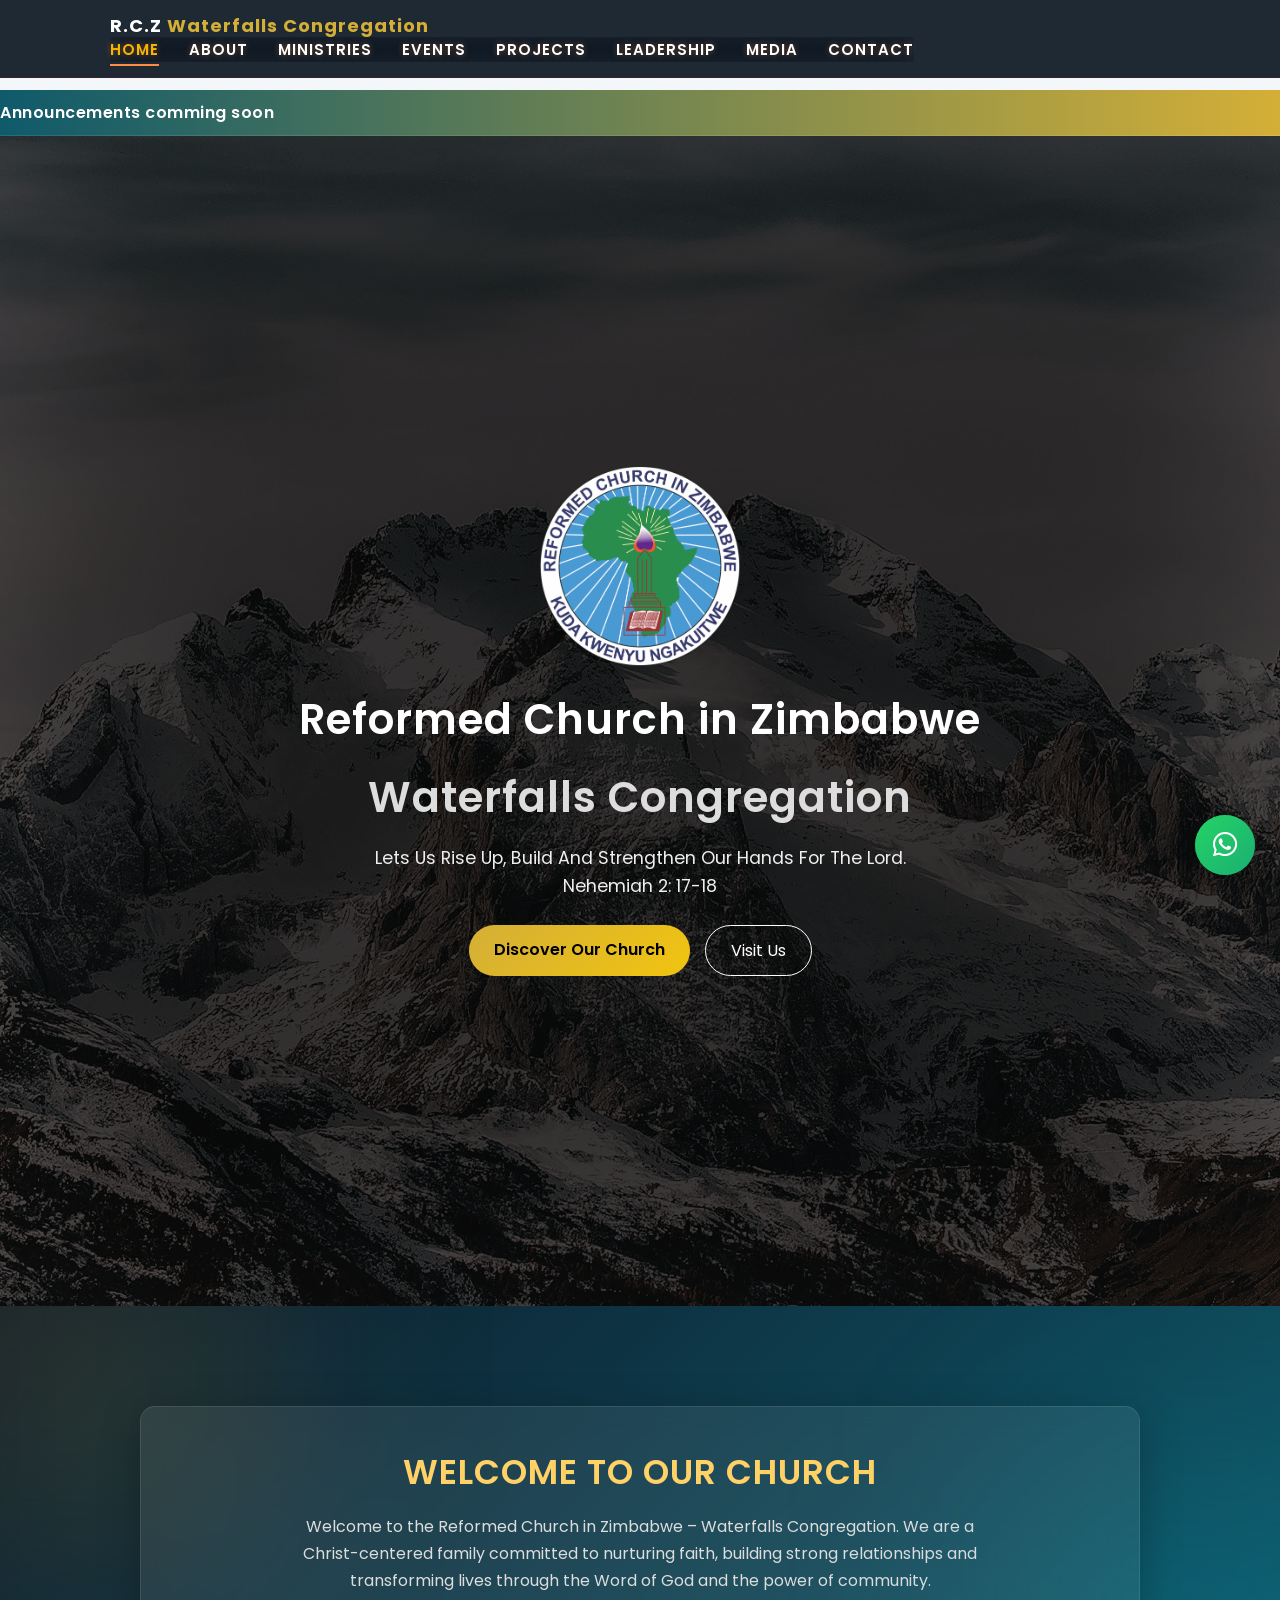
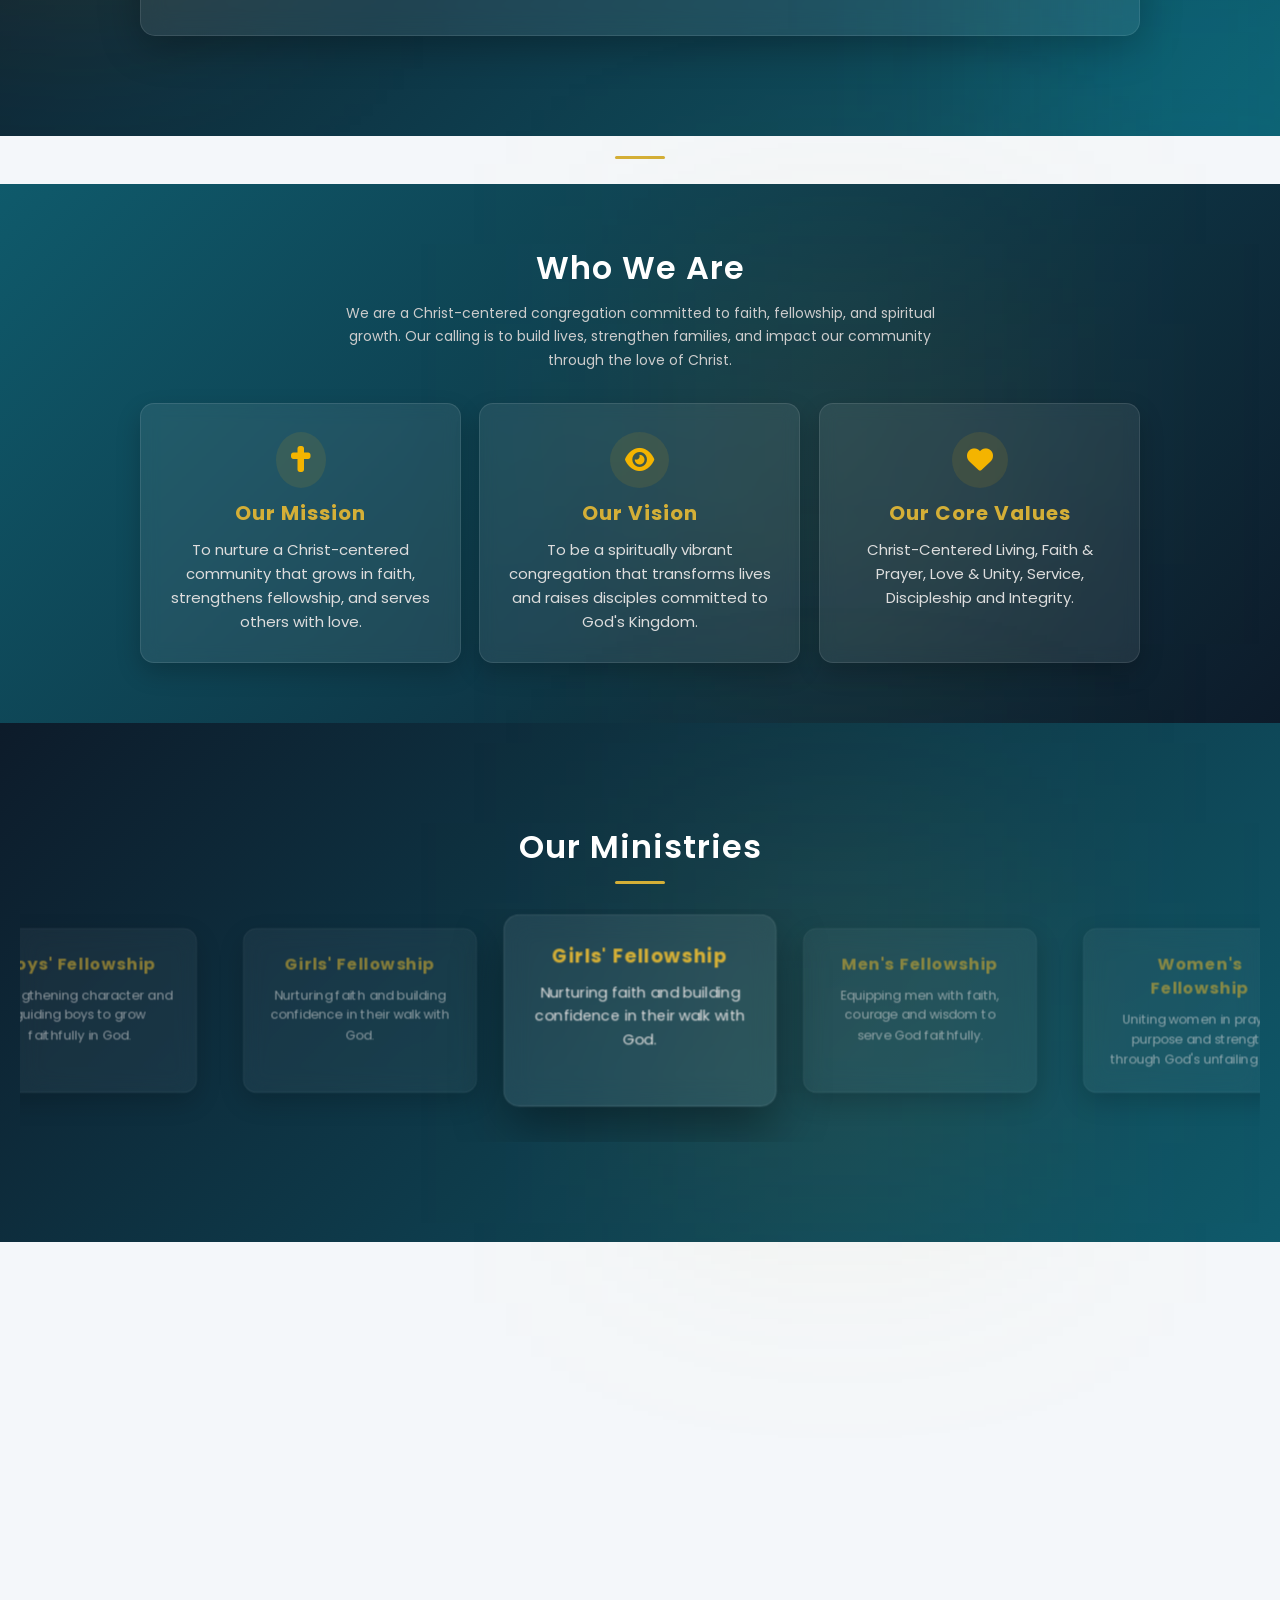
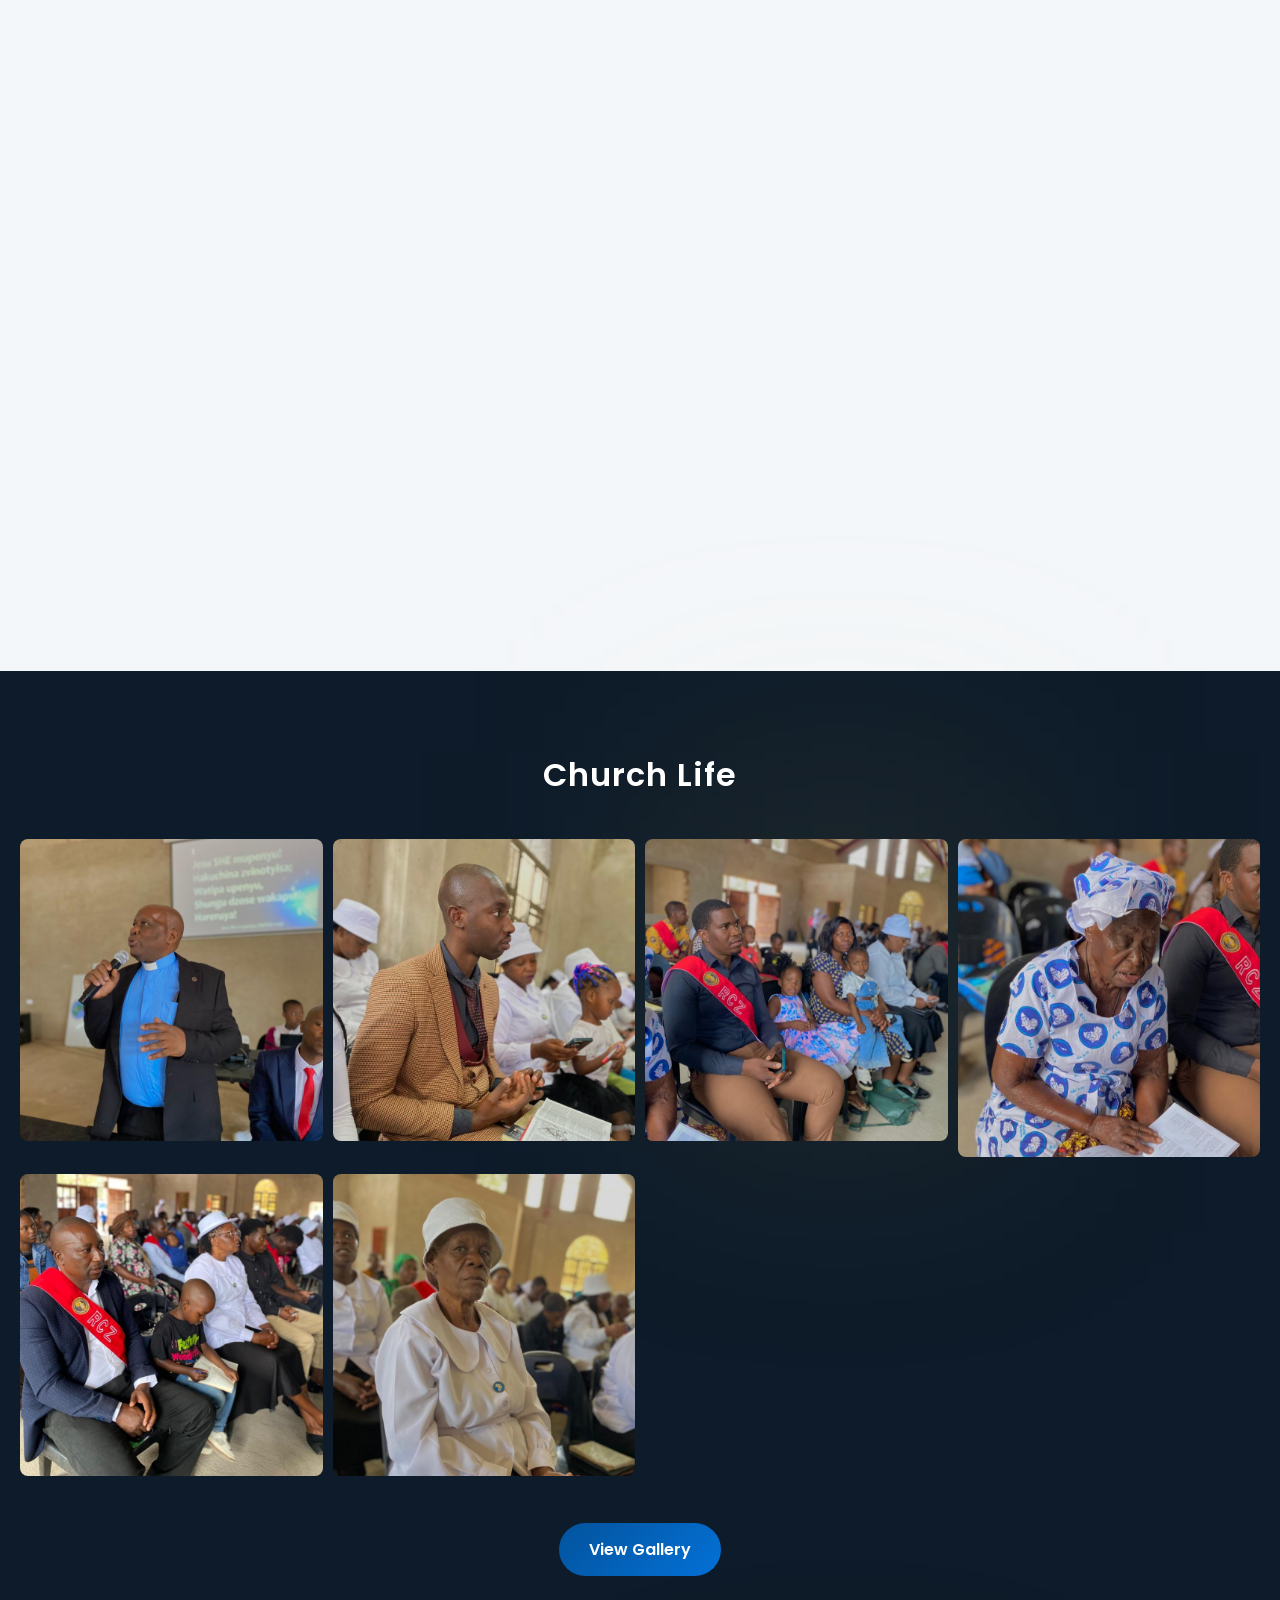
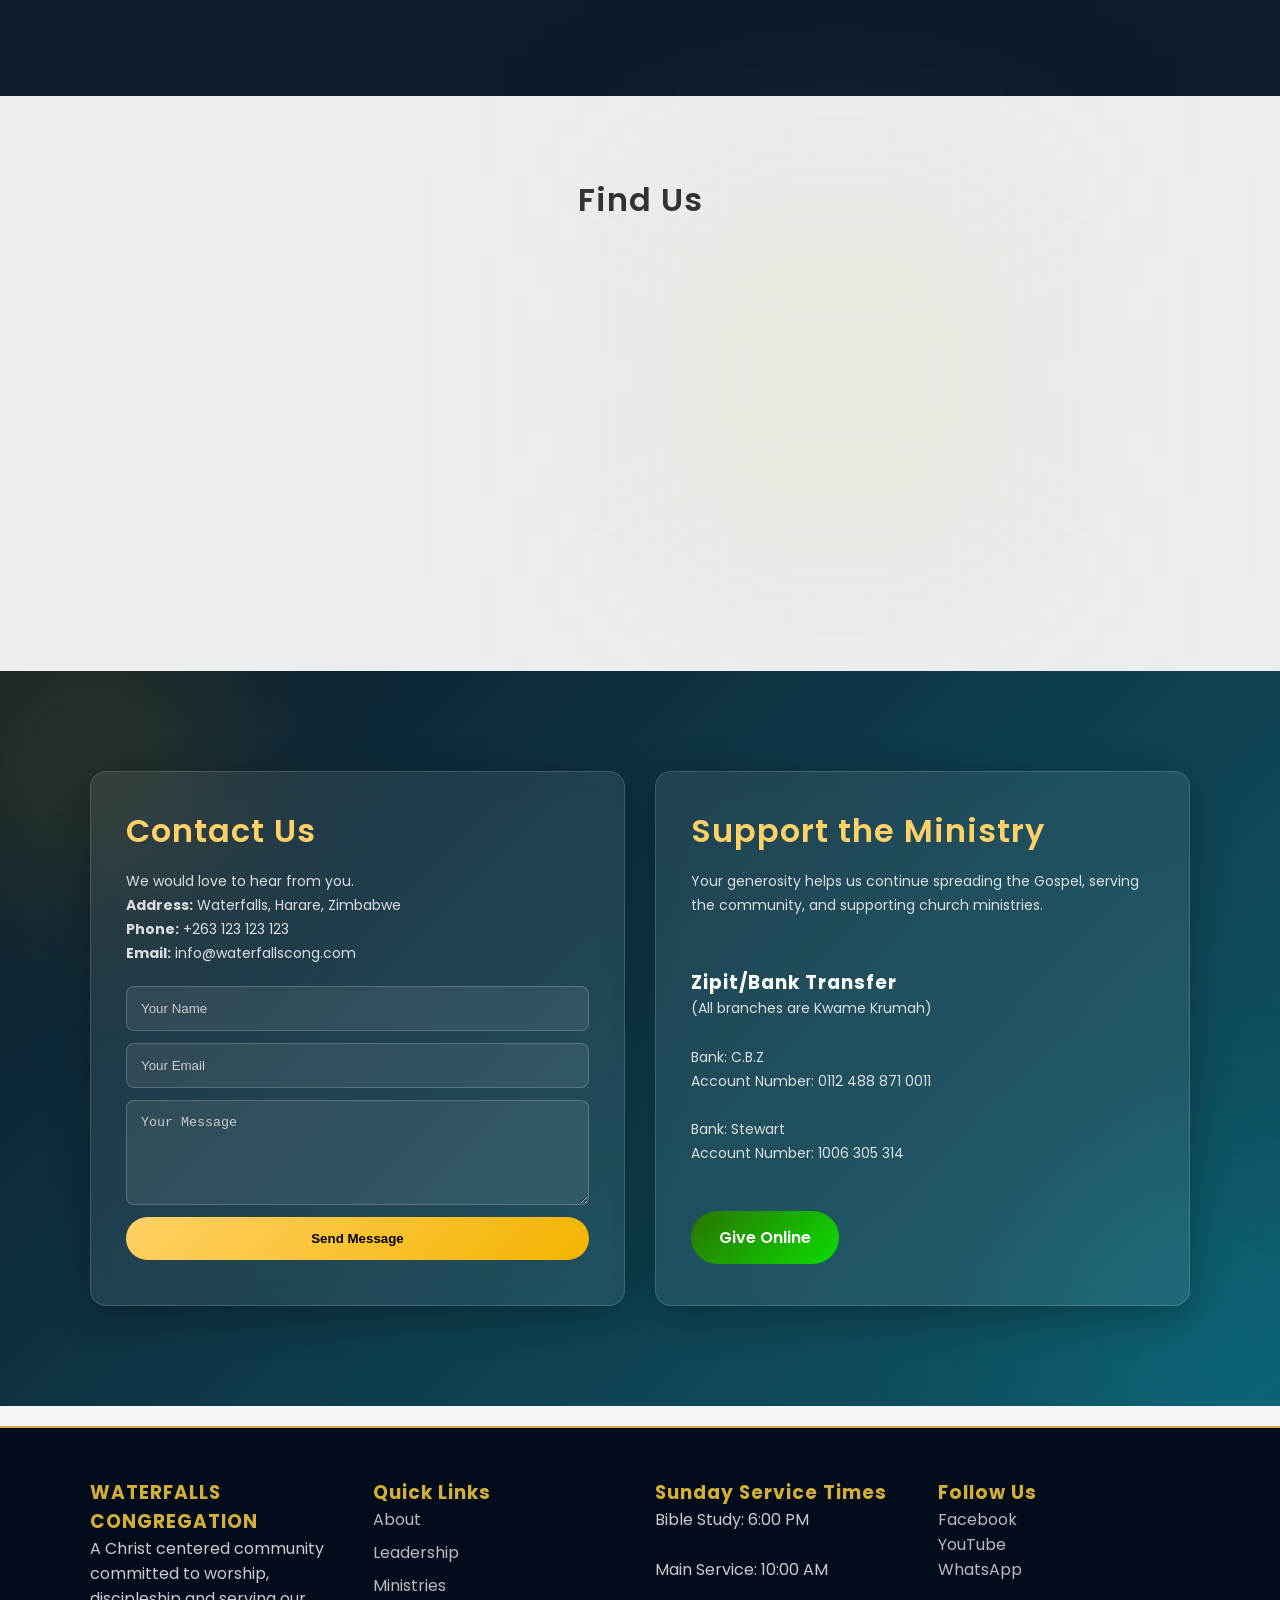
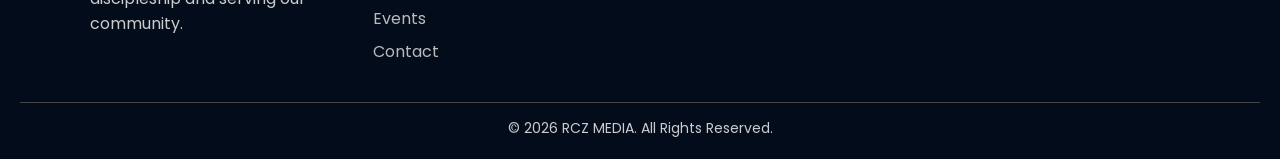
==== commit 24e61021: "Add files via upload" ====
--- a/index.html
+++ b/index.html
@@ -467,7 +467,7 @@
 <img id="lightbox-img">
 </div>
 
-<script src="js/script.js"></script>
+
 <footer class="site-footer">
 
 <div class="footer-container">
@@ -525,6 +525,6 @@
   
 </a>
 
-
+<script src="js/script.js"></script>
 </body>
 </html>
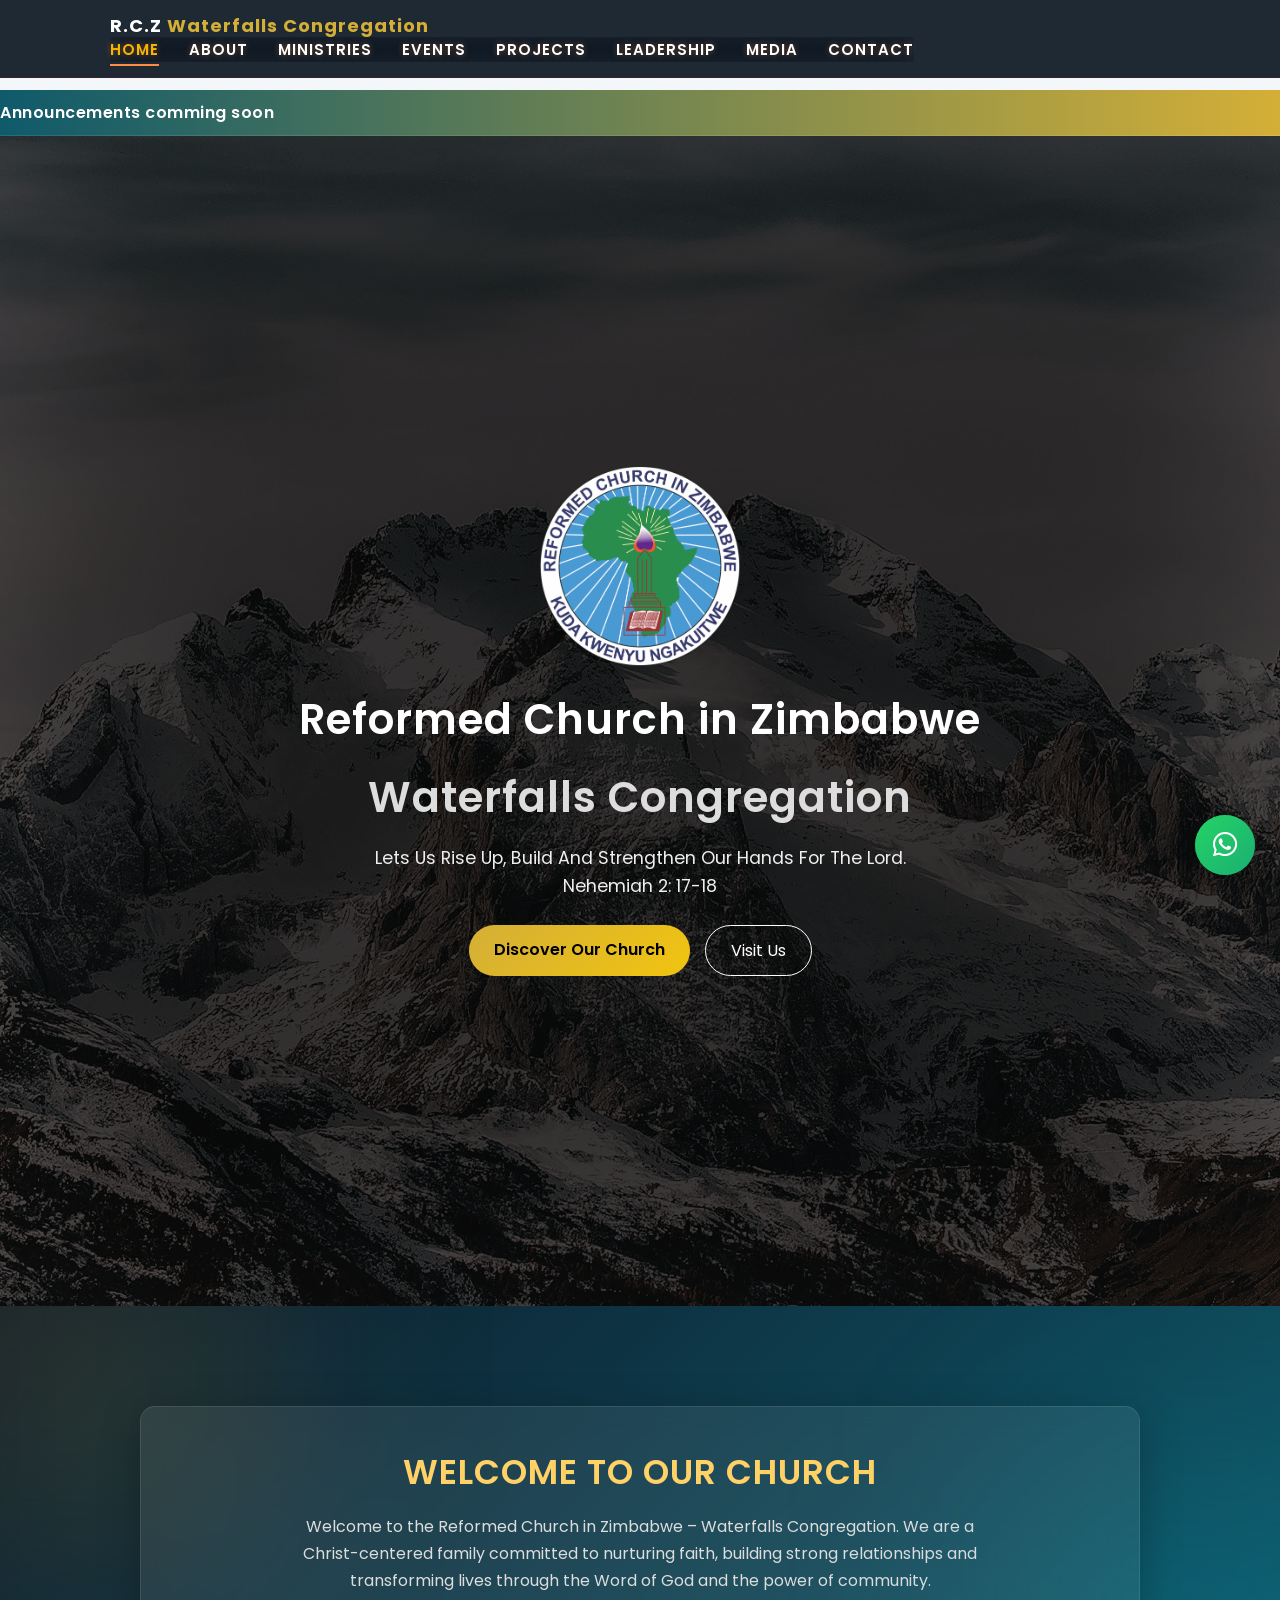
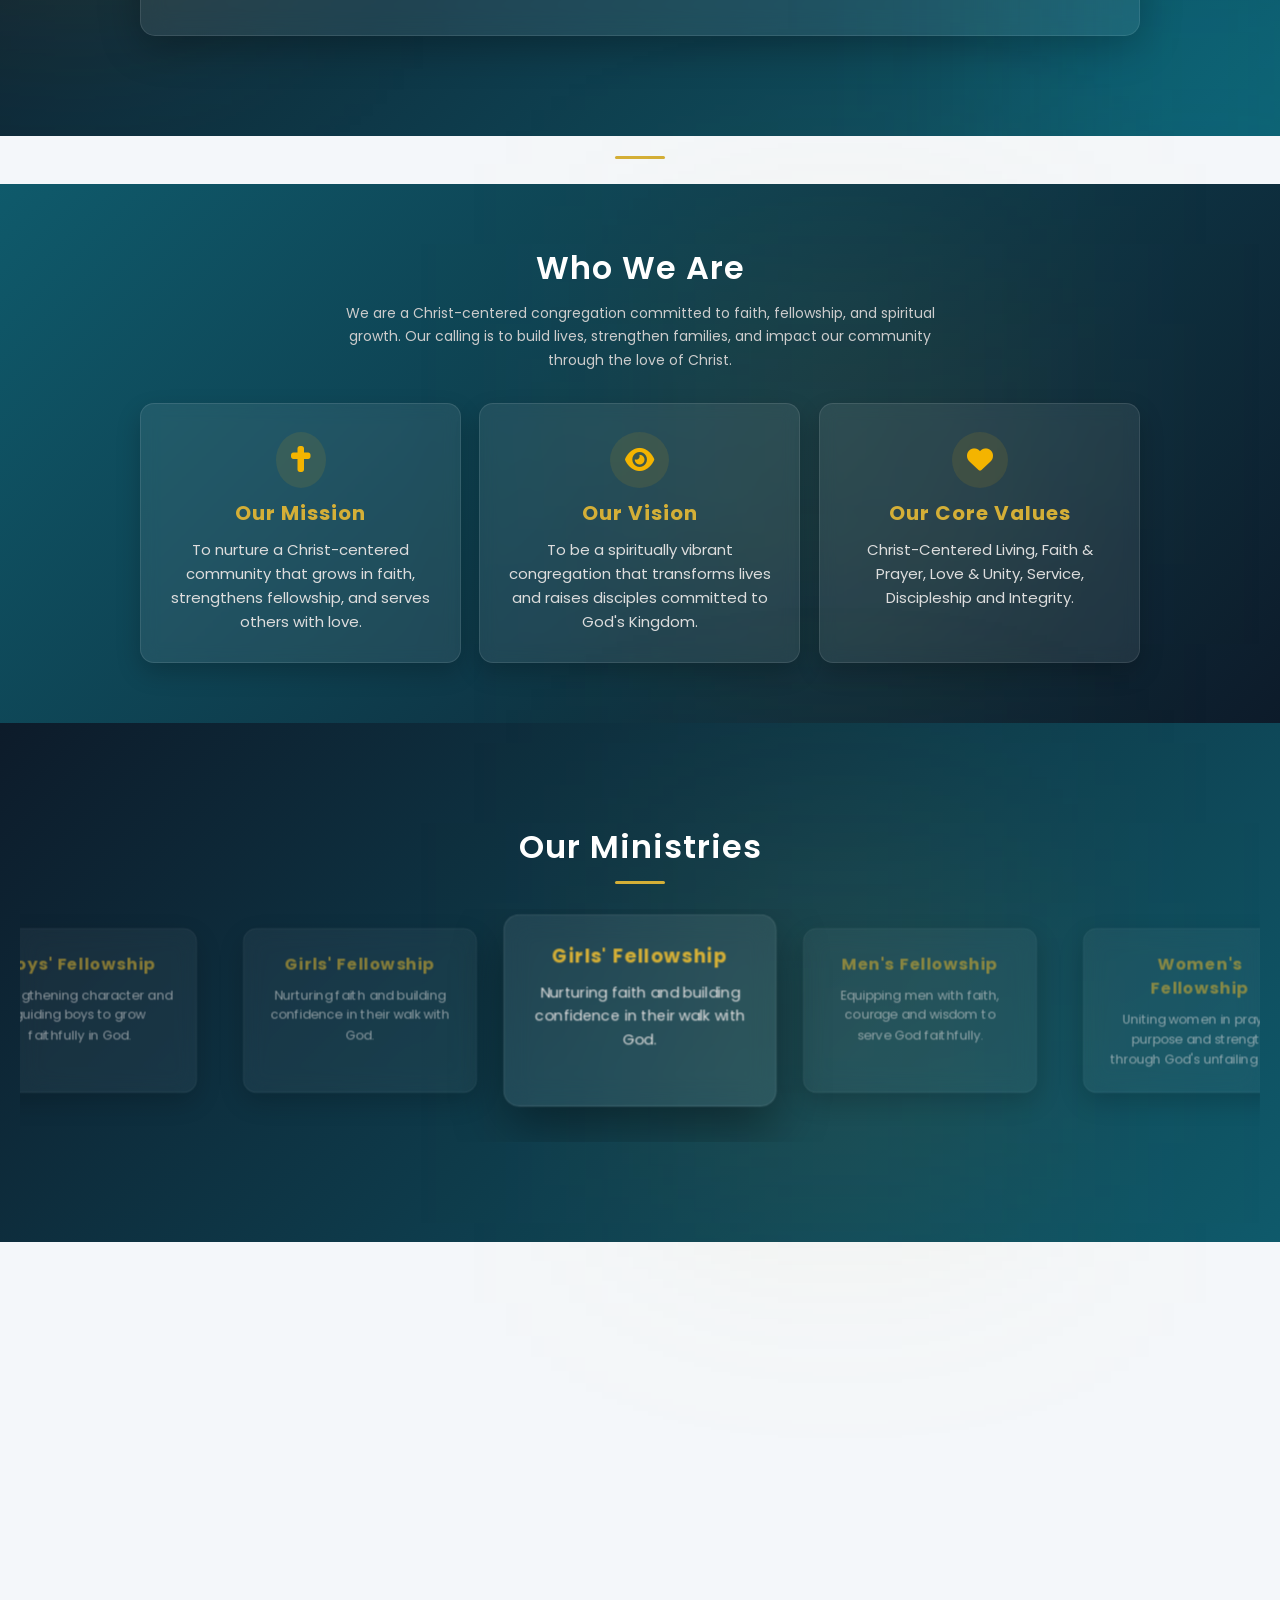
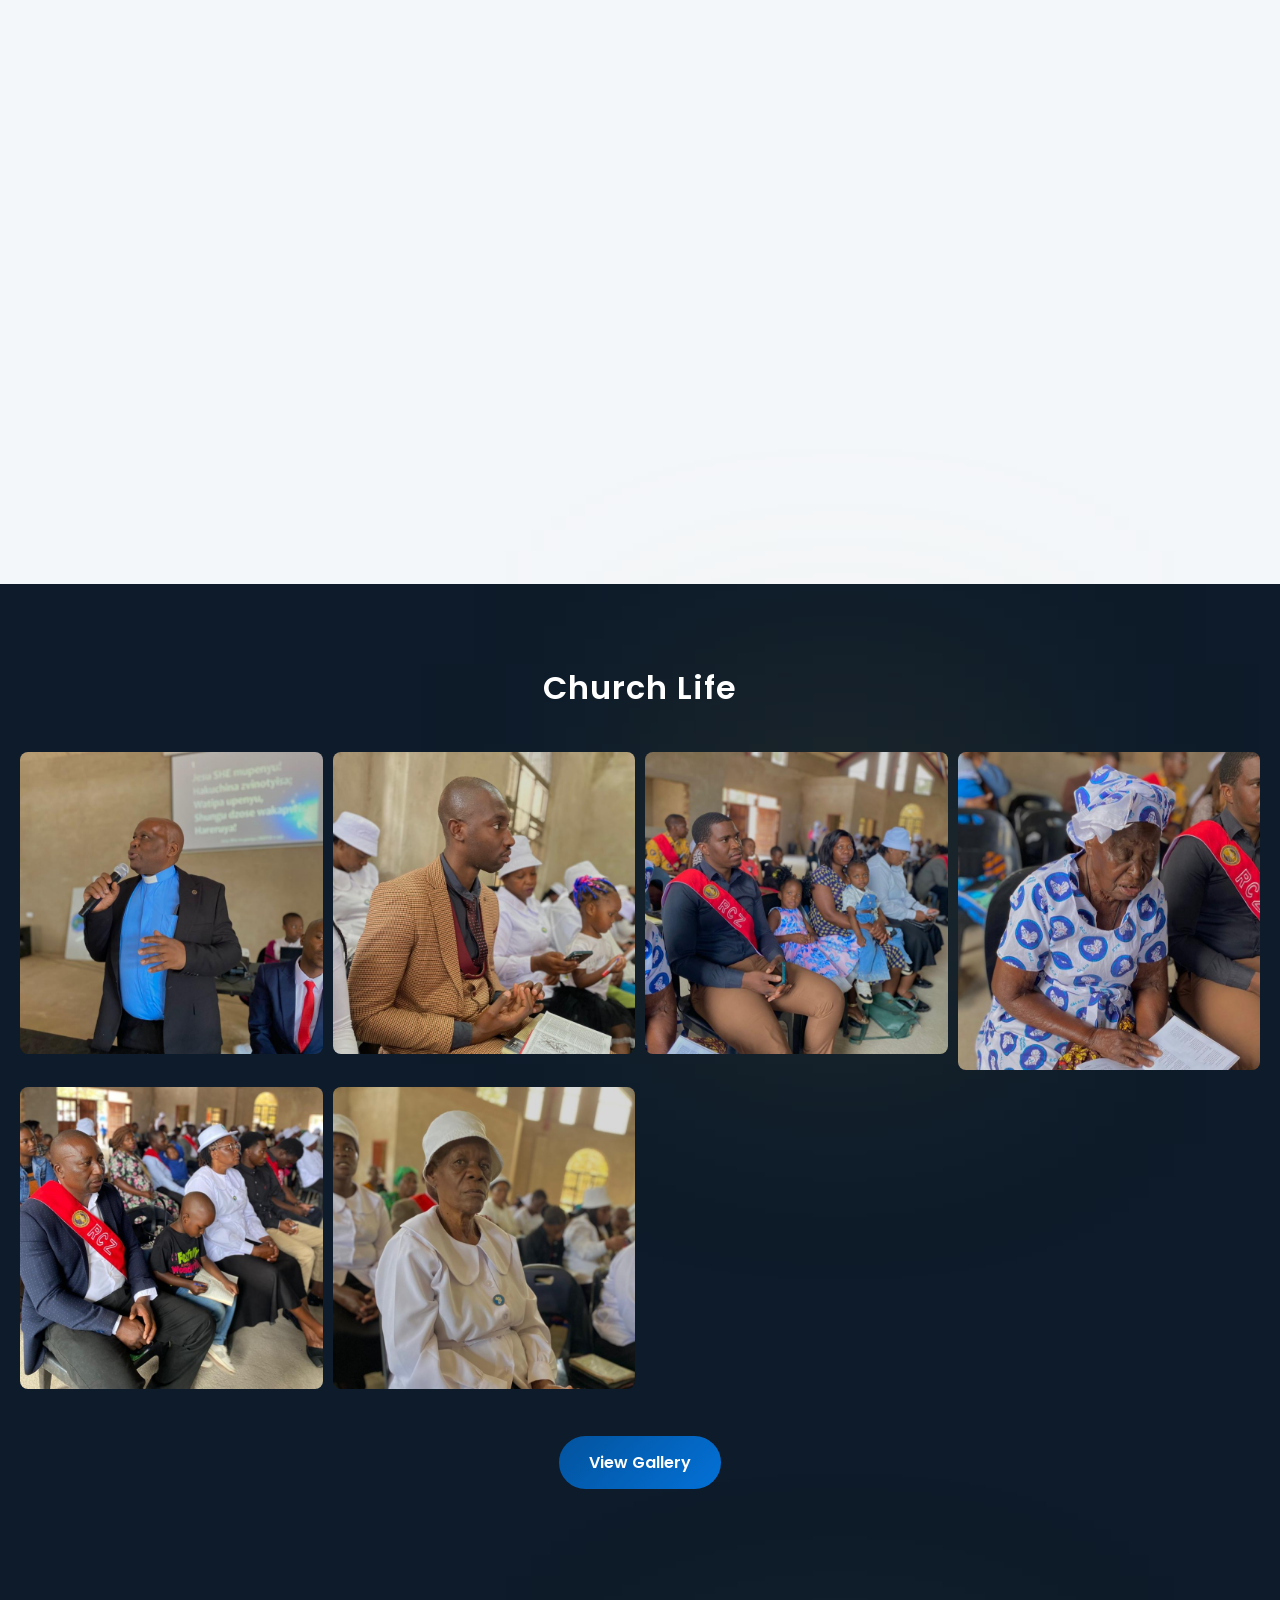
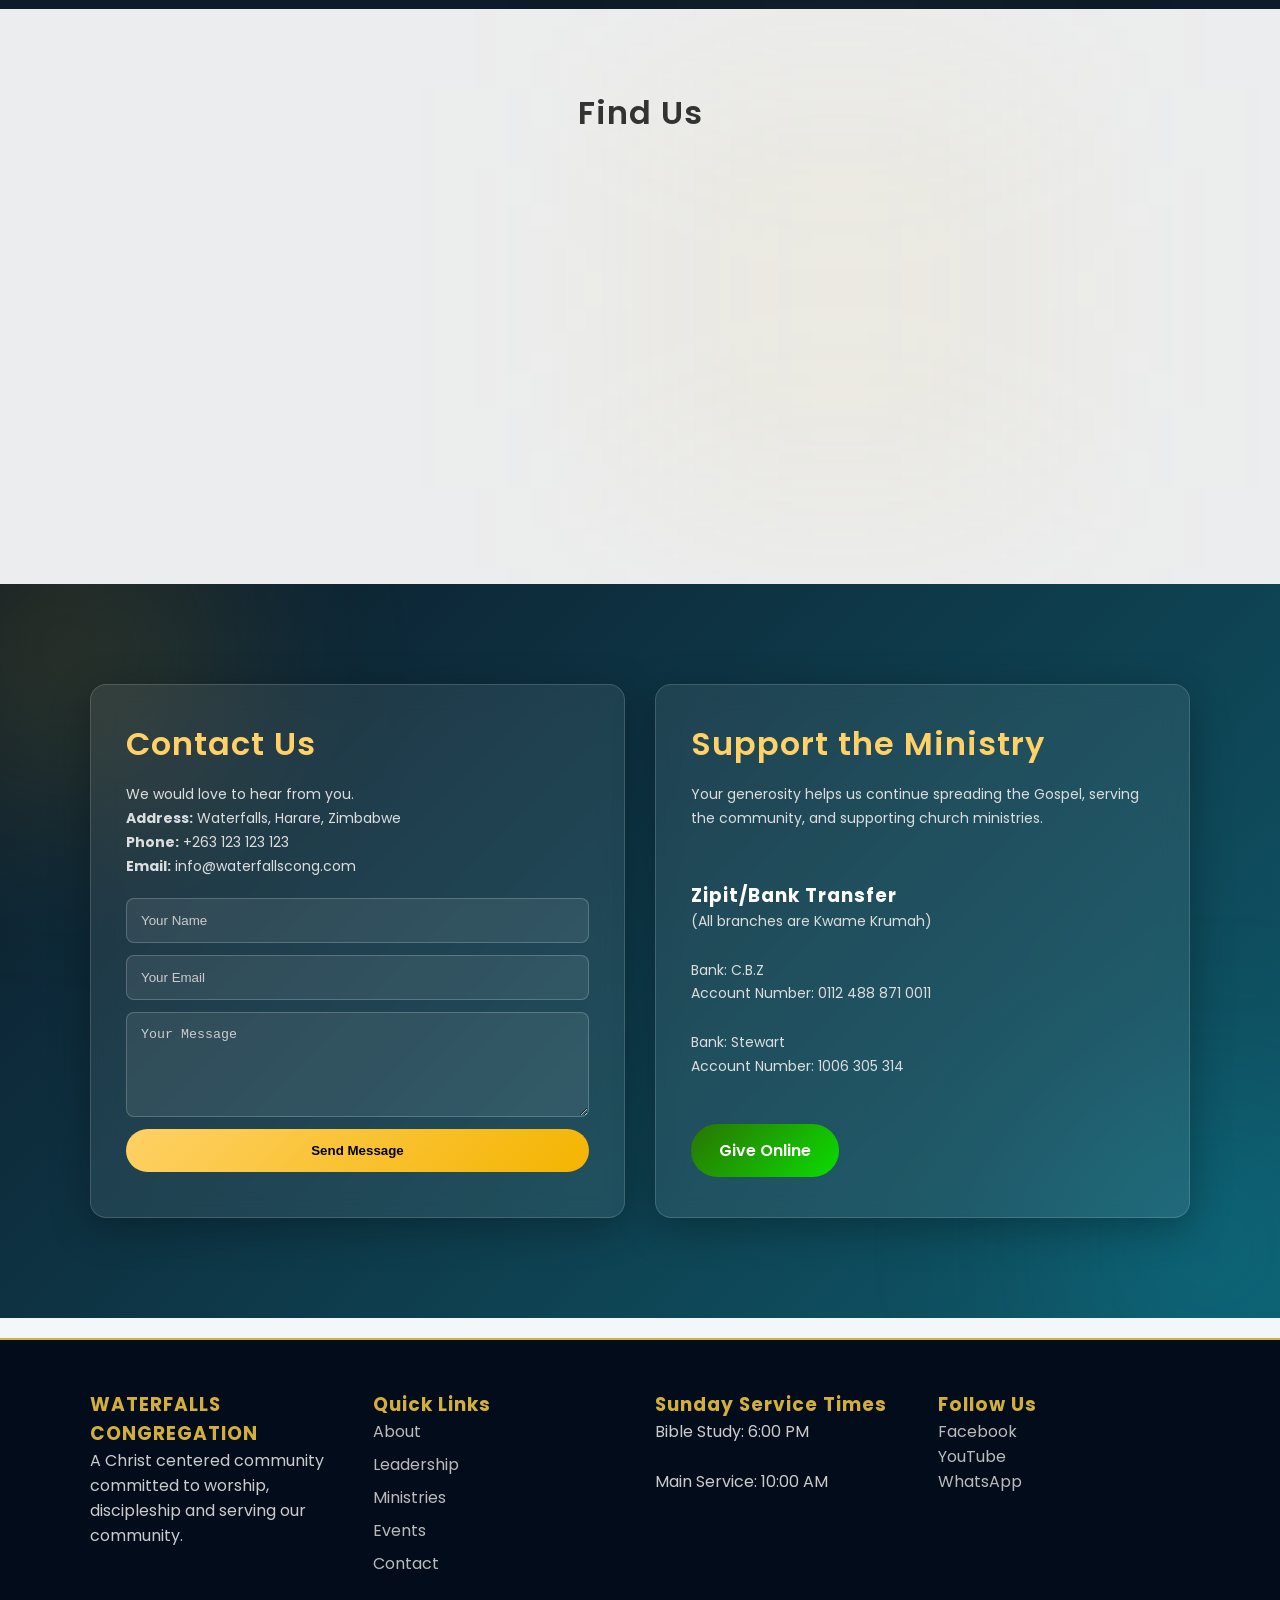
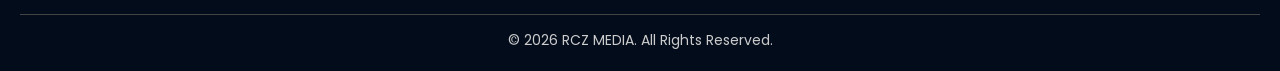
==== commit 369cb3da: "Add files via upload" ====
--- a/index.html
+++ b/index.html
@@ -208,53 +208,53 @@
 
 </section>
 
-
 <section id="events" class="events fade">
 
 <h2>Upcoming Events</h2>
 
-<div class="cards">
-
-<div class="card glass">
+<div class="events-cards">
+
+<div class="event-box glass">
 <h3>Bible Study</h3>
 <p>Sunday — 8:30 AM</p>
 </div>
 
-<div class="card">
+<div class="event-box">
 <h3>Sunday School</h3>
 <p>Sunday — 9:00 AM</p>
 </div>
 
-<div class="card">
-<h3>Praise+Worship</h3>
+<div class="event-box">
+<h3>Praise + Worship</h3>
 <p>Sunday — 9:30 AM</p>
 </div>
 
-
-<div class="card">
+<div class="event-box">
 <h3>Main Service</h3>
-<p>Sunday — 10:00 PM</p>
+<p>Sunday — 10:00 AM</p>
 </div>
 
 </div>
 
 <br>
+
 <div class="calendar-section">
 
-    <!-- Toggle Button -->
-    <button id="toggleCalendarBtn" class="calendar-btn">
-        View Full Church Calendar
-    </button>
-
-    <!-- Hidden Calendar -->
-    <div id="calendarWrapper" class="calendar-hidden">
-        <iframe 
-            src="https://calendar.google.com/calendar/embed?src=3b76b7411a77838e4376e0bf503955564911917b00c9c19113c8ed1e66aba053%40group.calendar.google.com&ctz=Africa/Harare&mode=MONTH&showTitle=0&showTabs=0&showPrint=0"
-            frameborder="0"
-            scrolling="no">
-        </iframe>
-    </div>
-
+<button id="toggleCalendarBtn" class="calendar-btn">
+View Full Church Calendar
+</button>
+
+<div id="calendarWrapper" class="calendar-hidden">
+
+<iframe
+src="https://calendar.google.com/calendar/embed?src=3b76b7411a77838e4376e0bf503955564911917b00c9c19113c8ed1e66aba053%40group.calendar.google.com&ctz=Africa/Harare&mode=MONTH&showTitle=0&showTabs=0&showPrint=0"
+frameborder="0"
+scrolling="no">
+</iframe>
+
+</div>
+
+</div>
 
 </section>
 
--- a/css/style.css
+++ b/css/style.css
@@ -8,6 +8,17 @@
 html,body{
 overflow-x:hidden;
 width:100%;
+}
+
+
+*,
+*::before,
+*::after {
+  box-sizing: border-box;
+}
+
+* {
+  min-width: 0;
 }
 
 body{
@@ -4735,32 +4746,201 @@
 /* ========================= */
 
 @media (max-width: 768px) {
+
+  body {
+    overflow-x: hidden;
+  }
+
+  section {
+    padding: 70px 20px;
+  }
+
+  .church-name {
+    font-size: 1.3rem;
+    line-height: 1.15;
+    max-width: 220px;
+  }
+
+  .hero-content h1 {
+    font-size: 2.6rem;
+    line-height: 1.08;
+  }
+  
+  
+
+  .events-grid {
+    grid-template-columns: 1fr;
+    gap: 18px;
+  }
+
+  .events-grid {
+    grid-template-columns: 1fr 1fr;
+    gap: 14px;
+  }
+
+  .event-card {
+    padding: 22px 14px;
+  }
+
   .ministries-item {
-    min-width: 220px;
-    max-width: 220px;
-    padding: 20px;
-  }
-
-  .ministries-carousel {
-    gap: 14px;
-  }
-}
+    min-width: 240px;
+    max-width: 240px;
+  }
+
+}
+
 
 .ministries-carousel {
+  width: 100%;
   overflow-x: auto;
-  scroll-snap-type: x mandatory;
+  overflow-y: hidden;
 }
 
 .ministries-item {
-  scroll-snap-align: center;
-}
-
-
-
-
-
-
-
-
-
-
+  flex-shrink: 0;
+}
+
+
+
+
+
+
+/* =========================================
+   EVENTS SECTION
+========================================= */
+/* =========================================
+   EVENTS SECTION
+========================================= */
+
+.events-cards {
+  display: grid;
+  grid-template-columns: repeat(4, 1fr);
+  gap: 24px;
+  margin-top: 40px;
+}
+
+.event-box {
+
+  position: relative;
+
+  padding: 24px 20px;
+
+  border-radius: 22px;
+
+  background: #1a1a1a;
+
+  border: 1px solid rgba(255,255,255,0.06);
+
+  box-shadow:
+    0 8px 20px rgba(0,0,0,0.25);
+
+  transition:
+    transform 0.3s ease,
+    box-shadow 0.3s ease,
+    border-color 0.3s ease;
+
+  overflow: hidden;
+
+}
+
+.event-box::before {
+
+  content: "";
+
+  position: absolute;
+
+  inset: 0;
+
+  background:
+    linear-gradient(
+      135deg,
+      rgba(255,255,255,0.04),
+      transparent
+    );
+
+  pointer-events: none;
+
+}
+
+.event-box:hover {
+
+  transform: translateY(-6px);
+
+  border-color: rgba(255,255,255,0.12);
+
+  box-shadow:
+    0 14px 28px rgba(0,0,0,0.35);
+
+}
+
+.event-box h3 {
+
+  font-size: 1.35rem;
+
+  margin-bottom: 8px;
+
+  line-height: 1.2;
+
+}
+
+.event-box p {
+
+  font-size: 0.96rem;
+
+  opacity: 0.8;
+
+  line-height: 1.5;
+
+}
+
+
+/* =========================================
+   MOBILE EVENTS
+========================================= */
+
+@media (max-width: 768px) {
+
+  .events-cards {
+
+    grid-template-columns: 1fr;
+
+    gap: 12px;
+
+    margin-top: 28px;
+
+  }
+
+  .event-box {
+
+    padding: 16px 14px;
+
+    border-radius: 18px;
+
+    box-shadow:
+      0 4px 12px rgba(0,0,0,0.24);
+
+  }
+
+  .event-box:hover {
+
+    transform: none;
+
+  }
+
+  .event-box h3 {
+
+    font-size: 1.05rem;
+
+    margin-bottom: 4px;
+
+  }
+
+  .event-box p {
+
+    font-size: 0.88rem;
+
+    line-height: 1.3;
+
+  }
+
+}
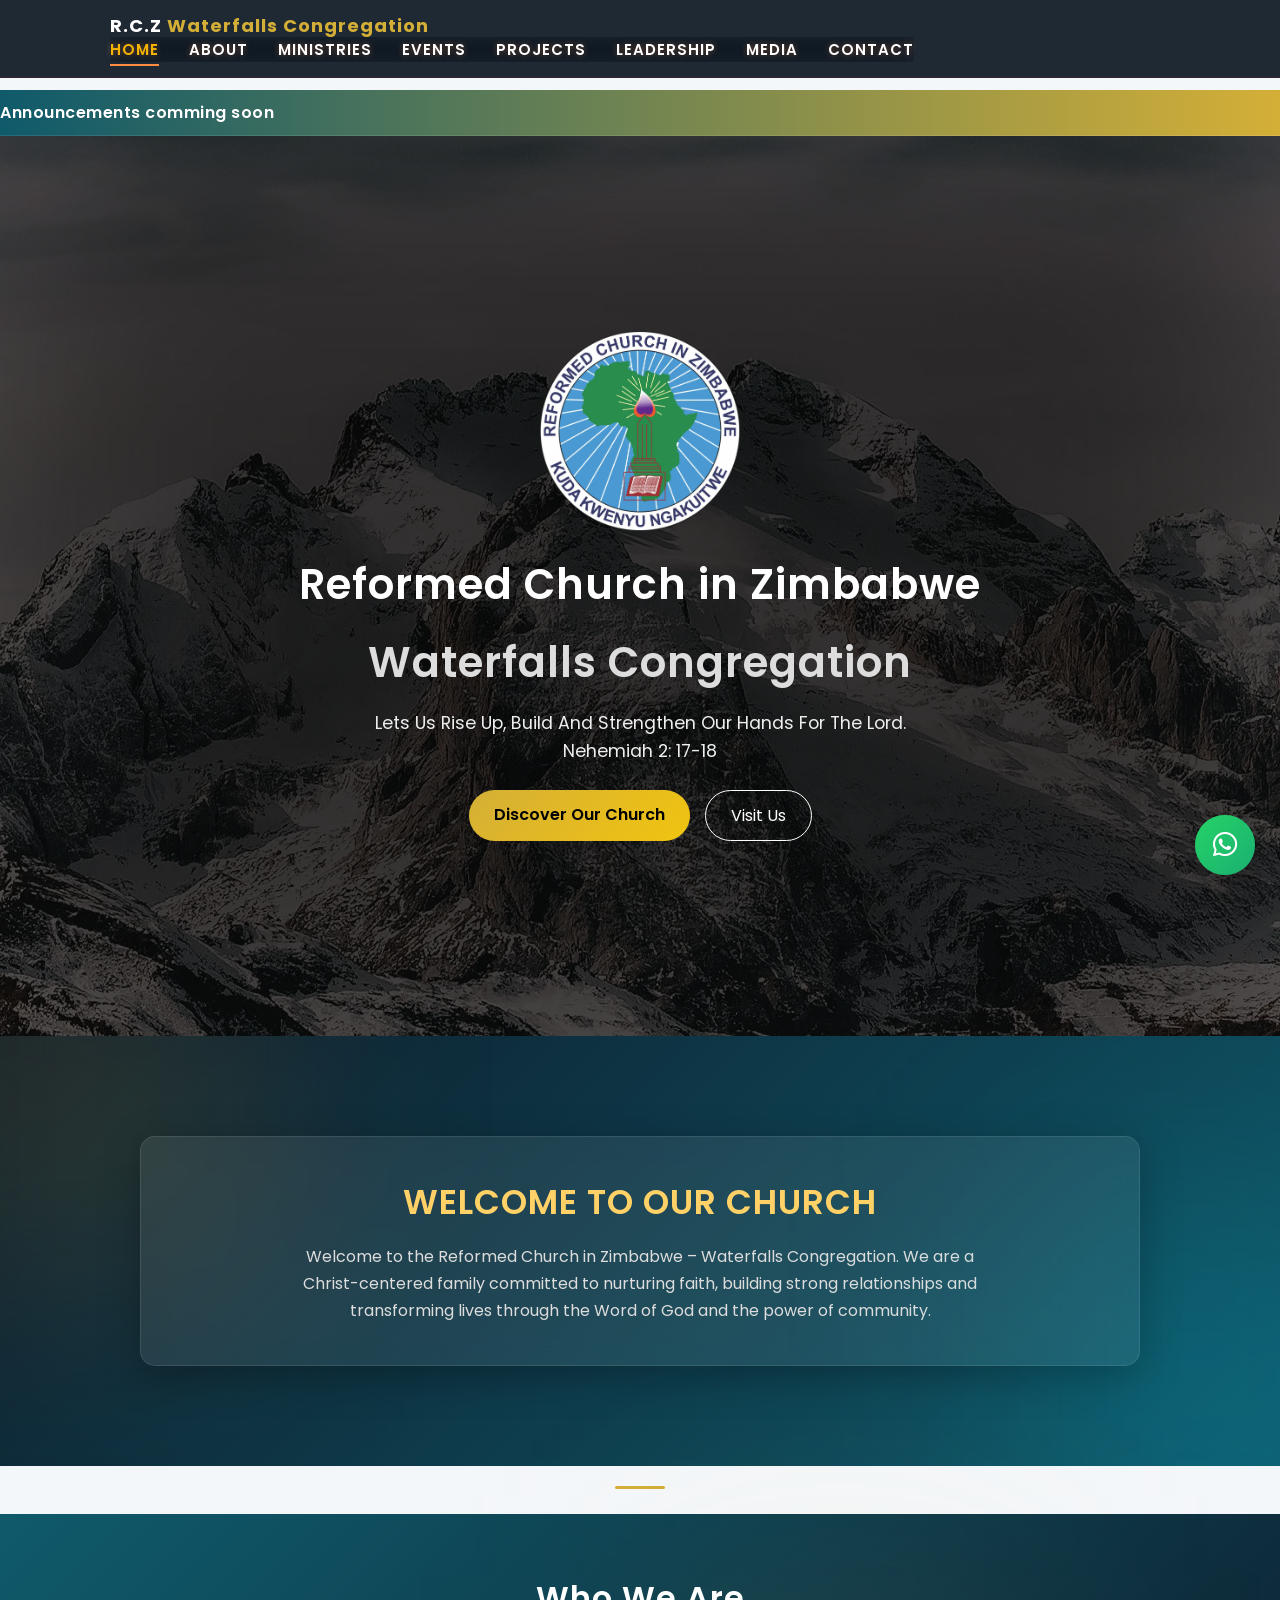
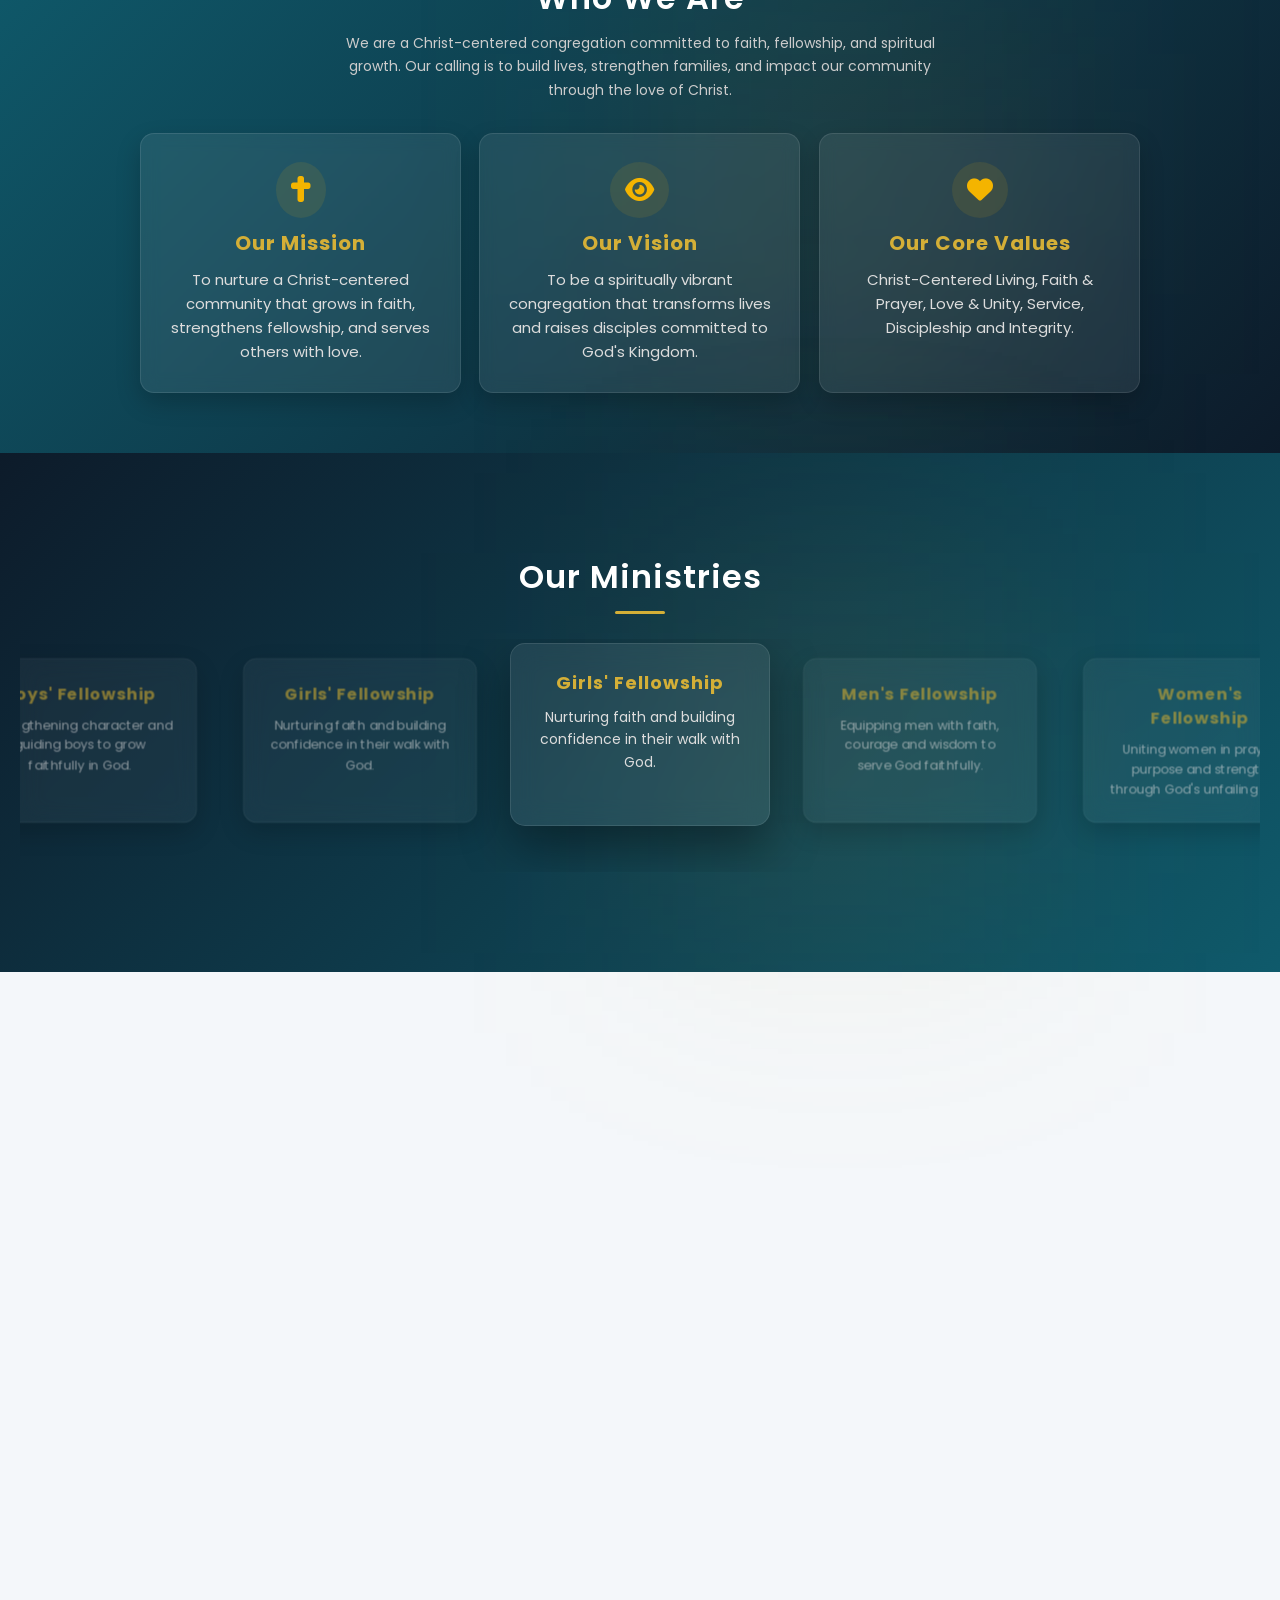
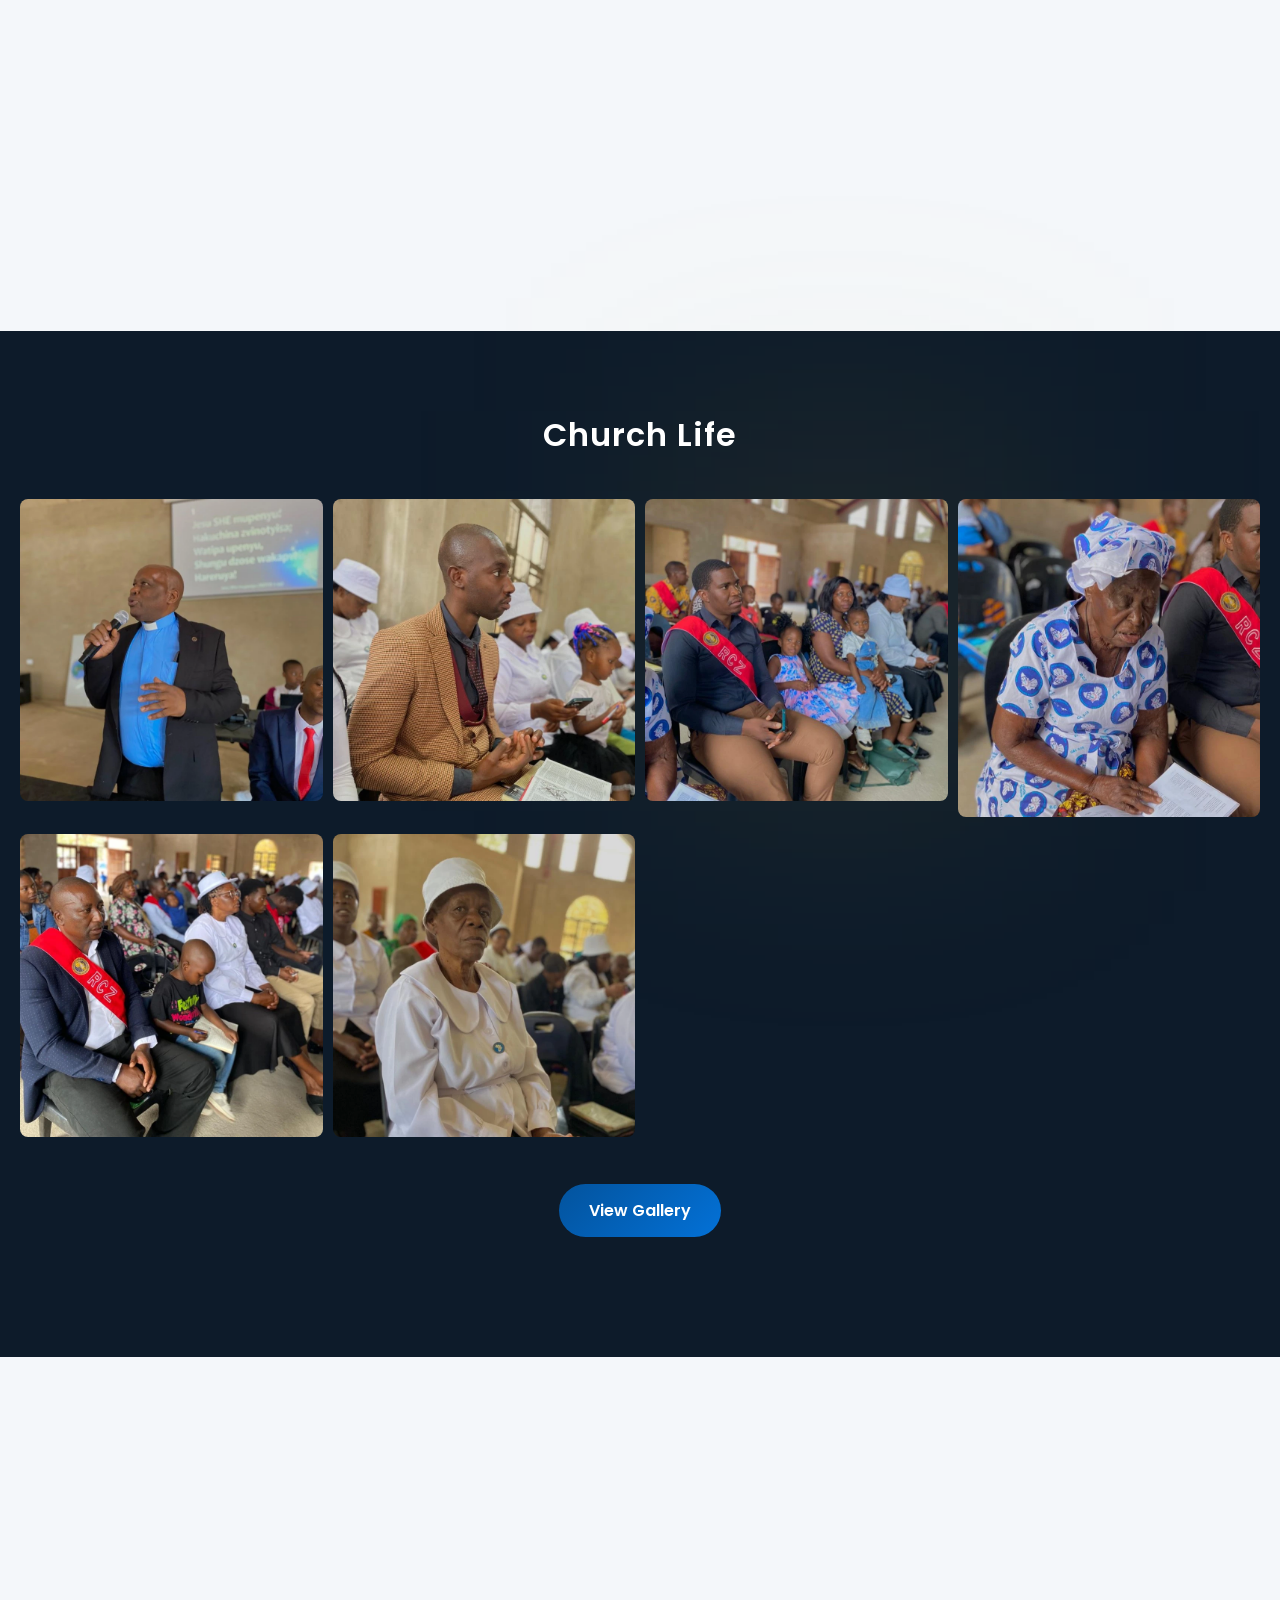
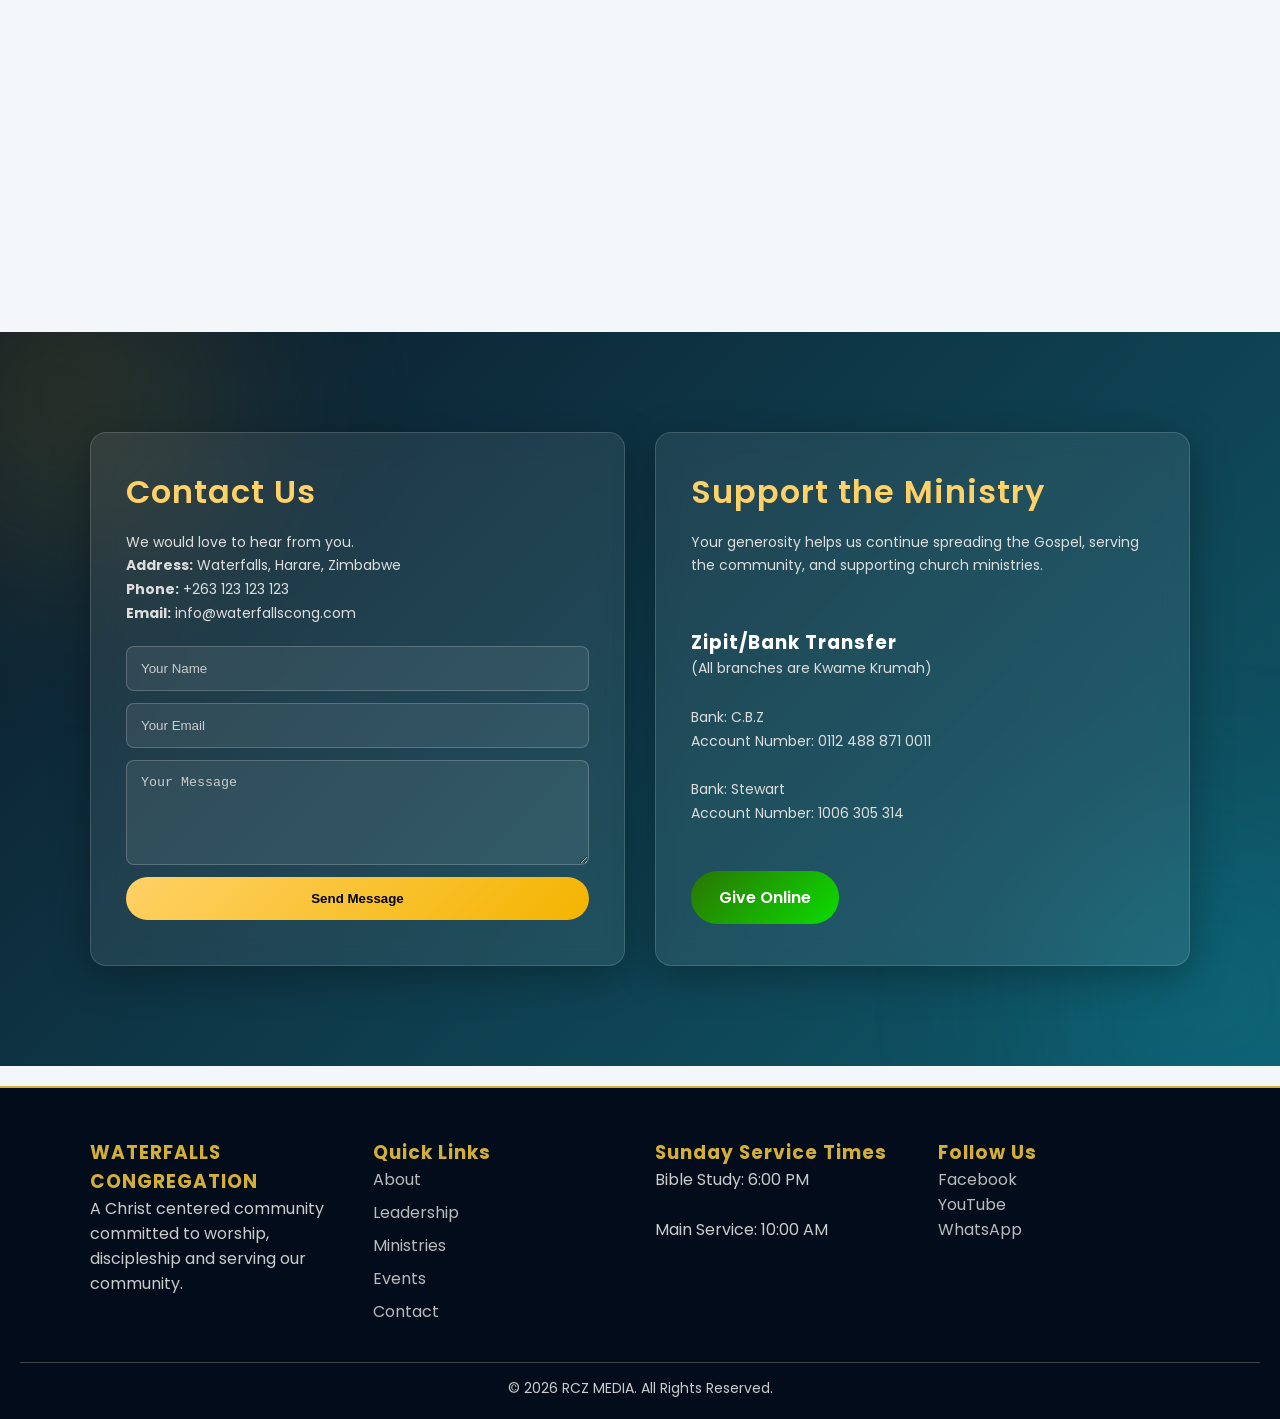
==== commit 61445b45: "Add files via upload" ====
--- a/index.html
+++ b/index.html
@@ -27,7 +27,7 @@
 
 <!-- Logo + Church Name -->
 <div class="logo">
-<!--<img src="images/logo.png" alt="RCZ Logo">-->
+<!--<img src="images/logo.webp" alt="RCZ Logo">-->
 <!--<span class="church-name">R.C.Z WATERFALLS CONGREGATION</span>-->
 <h1 class="church-name">
   R.C.Z <span>Waterfalls Congregation</span>
@@ -75,10 +75,10 @@
 <section id="home" class="hero">
 
   <div class="hero-slider">
-    <div class="slide active" style="background-image:url('images/church.jpg')"></div>
-    <div class="slide" style="background-image:url('images/gallery1.jpg')"></div>
-    <div class="slide" style="background-image:url('images/gallery2.jpg')"></div>
-    <div class="slide" style="background-image:url('images/gallery3.jpg')"></div>
+    <div class="slide active" style="background-image:url('images/church.webp')"></div>
+    <div class="slide" style="background-image:url('images/gallery1.webp')"></div>
+    <div class="slide" style="background-image:url('images/gallery2.webp')"></div>
+    <div class="slide" style="background-image:url('images/gallery3.webp')"></div>
   </div>
 
   <!-- DARK OVERLAY -->
@@ -86,7 +86,7 @@
 
   <div class="hero-content fade">
 
-    <img src="images/logo.png" class="hero-logo" alt="Church Logo">
+    <img src="images/logo.webp" class="hero-logo" alt="Church Logo">
 
     <h1>Reformed Church in Zimbabwe</h1>
     <h2>Waterfalls Congregation</h2>
@@ -301,7 +301,7 @@
 
      Pastor
     <div class="leader-new">
-      <img src="images/pastor.png" alt="Pastor">
+      <img src="images/pastor.webp" alt="Pastor">
       <div class="leader-info">
         <h3>Rev Tabarira</h3>
         <p>Congregation Pastor</p>
@@ -310,7 +310,7 @@
 
      Council Members
     <div class="leader-new">
-      <img src="images/rep1.jpeg" alt="Council Secretary">
+      <img src="images/rep1.webp" alt="Council Secretary">
       <div class="leader-info">
         <h3>Mrs Musk</h3>
         <p>Council Secretary</p>
@@ -318,7 +318,7 @@
     </div>
 
     <div class="leader-new">
-      <img src="images/rep2.jpeg" alt="Council Secretary">
+      <img src="images/rep2.webp" alt="Council Secretary">
       <div class="leader-info">
         <h3>Mrs Musk</h3>
         <p>Council Secretary</p>
@@ -326,7 +326,7 @@
     </div>
 
     <div class="leader-new">
-      <img src="images/rep3.jpeg" alt="Council Secretary">
+      <img src="images/rep3.webp" alt="Council Secretary">
       <div class="leader-info">
         <h3>Mrs Musk</h3>
         <p>Council Secretary</p>
@@ -334,7 +334,7 @@
     </div>
 
     <div class="leader-new">
-      <img src="images/rep4.jpeg" alt="Council Secretary">
+      <img src="images/rep4.webp" alt="Council Secretary">
       <div class="leader-info">
         <h3>Mrs Musk</h3>
         <p>Council Secretary</p>
@@ -359,12 +359,12 @@
 
 <div class="gallery-grid">
 
-  <div class="gallery-item"><img src="images/g1.jpeg"></div>
-  <div class="gallery-item"><img src="images/g2.jpeg"></div>
-  <div class="gallery-item"><img src="images/g3.jpeg"></div>
-  <div class="gallery-item"><img src="images/g5.jpeg"></div>
-  <div class="gallery-item"><img src="images/g6.jpeg"></div>
-  <div class="gallery-item"><img src="images/g7.jpeg"></div>
+  <div class="gallery-item"><img src="images/g1.webp"></div>
+  <div class="gallery-item"><img src="images/g2.webp"></div>
+  <div class="gallery-item"><img src="images/g3.webp"></div>
+  <div class="gallery-item"><img src="images/g5.webp"></div>
+  <div class="gallery-item"><img src="images/g6.webp"></div>
+  <div class="gallery-item"><img src="images/g7.webp"></div>
   
 
 </div>
--- a/css/style.css
+++ b/css/style.css
@@ -99,7 +99,7 @@
 
 .hero{
 position:relative;
-min-height:130vh;
+min-height:100vh;
 display:flex;
 align-items:first baseline;
 justify-content:center;
@@ -1385,7 +1385,10 @@
 }/* Hamburger animation */
 
 .menu-toggle span{
-transition: all 0.3s ease;
+transition:
+  transform 0.3s ease,
+  opacity 0.3s ease,
+  background 0.3s ease;
 }
 
 .menu-toggle.active span:nth-child(1){
@@ -1569,107 +1572,9 @@
   opacity: 1;
   transform: translateY(0);
 }
-
-/* MISSION & VISION */
-
-.mission {
-  padding: 80px 20px;
-  background: linear-gradient(135deg, #0f5a6b, #0d1b2a);
-  color: white;
-  text-align: center;
-}
-
-.mission h2 {
-  margin-bottom: 40px;
-}
-
-.mission-grid {
-  display: grid;
-  grid-template-columns: repeat(2, 1fr);
-  gap: 30px;
-  max-width: 900px;
-  margin: auto;
-}
-
-.mission-card {
-  background: rgba(255,255,255,0.08);
-  padding: 30px;
-  border-radius: 12px;
-  backdrop-filter: blur(8px);
-  transition: 0.3s;
-}
-
-.mission-card:hover {
-  transform: translateY(-8px);
-  background: rgba(255,255,255,0.15);
-}
-
-.mission-card h3 {
-  margin-bottom: 15px;
-  color: #f4b400;
-}
-
-/* MOBILE */
-
-@media (max-width:768px) {
-  .mission-grid {
-    grid-template-columns: 1fr;
-  }
-}
-
-/* CORE VALUES */
-
-.values {
-  padding: 80px 20px;
-  background: #f4f7fa;
-  text-align: center;
-}
-
-.values h2 {
-  margin-bottom: 40px;
-}
-
-.values-grid {
-  display: grid;
-  grid-template-columns: repeat(3, 1fr);
-  gap: 25px;
-  max-width: 1000px;
-  margin: auto;
-}
-
-.value-card {
-  background: white;
-  padding: 25px;
-  border-radius: 10px;
-  box-shadow: 0 5px 15px rgba(0,0,0,0.1);
-  transition: 0.3s;
-}
-
-.value-card:hover {
-  transform: translateY(-8px);
-  box-shadow: 0 10px 25px rgba(0,0,0,0.2);
-}
-
-.value-card h3 {
-  margin-bottom: 10px;
-  color: #0f5a6b;
-}
-
-/* MOBILE */
-
-@media (max-width:768px) {
-  .values-grid {
-    grid-template-columns: 1fr 1fr;
-  }
-}
-
-@media (max-width:500px) {
-  .values-grid {
-    grid-template-columns: 1fr;
-  }
-}
-
-/* ABOUT SECTION (MISSION + VISION + VALUES COMBINED) */
+/* =========================================
+   ABOUT SECTION
+========================================= */
 
 .about {
   padding: 80px 20px;
@@ -1692,57 +1597,151 @@
 }
 
 .about-card {
+
   background: rgba(255,255,255,0.08);
+
   padding: 30px;
-  border-radius: 12px;
+
+  border-radius: 18px;
+
   backdrop-filter: blur(8px);
-  transition: 0.3s;
+
+  transition:
+    transform 0.3s ease,
+    background 0.3s ease,
+    opacity 0.3s ease;
+
+  flex-shrink: 0;
+
 }
 
 .about-card:hover {
+
   transform: translateY(-8px);
+
   background: rgba(255,255,255,0.15);
+
 }
 
 .about-card h3 {
+
   margin-bottom: 15px;
+
   color: #f4b400;
-}
-
-/* MOBILE */
+
+}
+
+
+/* =========================================
+   MOBILE ABOUT CAROUSEL
+========================================= */
 
 @media (max-width:768px) {
+
   .about-grid {
-    grid-template-columns: 1fr;
-  }
-}
+
+    display: flex !important;
+
+    flex-wrap: nowrap !important;
+
+    gap: 18px;
+
+    overflow-x: auto;
+    overflow-y: hidden;
+
+    scroll-snap-type: x mandatory;
+
+    scroll-behavior: smooth;
+
+    padding-bottom: 10px;
+
+    -webkit-overflow-scrolling: touch;
+
+  }
+
+  .about-grid::-webkit-scrollbar {
+
+    display: none;
+
+  }
+
+  .about-card {
+
+    min-width: 85% !important;
+
+    max-width: 85% !important;
+
+    flex: 0 0 auto !important;
+
+    scroll-snap-align: center;
+
+    border-radius: 20px;
+
+    padding: 24px 20px;
+
+  }
+
+  .about-card.active {
+
+    transform: scale(1.03);
+
+  }
+
+}
+
+/* =========================================
+   HERO
+========================================= */
 
 .hero {
+
   position: relative;
+
   height: 100vh;
+
   overflow: hidden;
-}
-
-/* SLIDES */
+
+}
+
+
+/* =========================================
+   HERO SLIDER
+========================================= */
+
 .hero-slider {
+
   position: absolute;
+
   width: 100%;
+
   height: 100%;
+
 }
 
 .slide {
+
   position: absolute;
+
   width: 100%;
+
   height: 100%;
+
   background-size: cover;
+
   background-position: center;
+
   opacity: 0;
+
   transition: opacity 1.2s ease-in-out;
+
 }
 
 .slide.active {
+
   opacity: 1;
-}
+
+}
+
 
 /* DARK OVERLAY */
 .hero-overlay {
@@ -2427,7 +2426,10 @@
 
 .cta,
 .btn-primary {
-  transition: all 0.3s ease;
+  transition:
+  transform 0.3s ease,
+  opacity 0.3s ease,
+  background 0.3s ease;
 }
 
 .cta:hover,
@@ -2593,7 +2595,10 @@
 
   box-shadow: 0 10px 40px rgba(0,0,0,0.3);
 
-  transition: all 0.3s ease;
+  transition:
+  transform 0.3s ease,
+  opacity 0.3s ease,
+  background 0.3s ease;
 }
 
 .contact-box:hover,
@@ -2668,7 +2673,10 @@
   font-weight: 600;
   cursor: pointer;
 
-  transition: all 0.3s ease;
+  transition:
+  transform 0.3s ease,
+  opacity 0.3s ease,
+  background 0.3s ease;
 }
 
 .contact-form button:hover{
@@ -2752,7 +2760,10 @@
 
   z-index: 3000;
 
-  transition: all 0.3s ease;
+  transition:
+  transform 0.3s ease,
+  opacity 0.3s ease,
+  background 0.3s ease;
 }
 
 /* hover effect */
@@ -3205,7 +3216,10 @@
   letter-spacing: 1px;
   text-transform: uppercase;
   position: relative;
-  transition: all 0.3s ease;
+  transition:
+  transform 0.3s ease,
+  opacity 0.3s ease,
+  background 0.3s ease;
 }
 
 /* Hover effect */
@@ -3275,7 +3289,10 @@
     text-transform: uppercase;
 
     position: relative;
-    transition: all 0.3s ease;
+    transition:
+  transform 0.3s ease,
+  opacity 0.3s ease,
+  background 0.3s ease;
   }
 
   /* HOVER */
@@ -3355,7 +3372,7 @@
 
 .project-card:hover{
   transform:translateY(-10px);
-  box-shadow:0 20px 50px rgba(0,0,0,0.4);
+  box-shadow:0 4px 12px rgba(0,0,0,0.18);
 }
 
 /* IMAGE */
@@ -3447,7 +3464,10 @@
     text-decoration: none;
     border-radius: 30px;
     font-weight: 600;
-    transition: all 0.3s ease;
+    transition:
+  transform 0.3s ease,
+  opacity 0.3s ease,
+  background 0.3s ease;
 }
 
 /* Hover */
@@ -3638,7 +3658,7 @@
 
 /* Active (centered) card */
 .leaders-top .leader-card.active{
-    transform: scale(1.1);
+    transform: translateY(-6px);
 }
 
 /* Smooth scroll */
@@ -3670,7 +3690,7 @@
     transform: scale(1.3);
 }
 .leader-card.active{
-    transform: scale(1.12);
+    transform: translateY(-6px);
 }
 }
 
@@ -3794,7 +3814,7 @@
 
     /* Active zoom */
     .leaders-top .leader-card.active{
-        transform: scale(1.08);
+        transform: translateY(-6px);
     }
 
     /* Image smaller */
@@ -4284,7 +4304,10 @@
   border: 1px solid rgba(255,255,255,0.1);
   box-shadow: 0 10px 25px rgba(0,0,0,0.2);
 
-  transition: all 0.3s ease;
+  transition:
+  transform 0.3s ease,
+  opacity 0.3s ease,
+  background 0.3s ease;
 
   min-height: 160px;
 
@@ -4393,8 +4416,10 @@
 
   border: 1px solid rgba(255,255,255,0.1);
   box-shadow: 0 10px 25px rgba(0,0,0,0.2);
-
-  transition: all 0.3s ease;
+transition:
+  transform 0.3s ease,
+  opacity 0.3s ease,
+  background 0.3s ease;
 
   text-align: center;
 }
@@ -4525,7 +4550,7 @@
         rgba(3, 83, 157, 0.85),
         rgba(0, 0, 0, 0.9)
     ),
-    url("../images/church-bg.jpg"); /* use same image as other sections */
+    url("../images/church-bg.webp"); /* use same image as other sections */
     background-size: cover;
     background-position: center;
 }
@@ -4716,7 +4741,7 @@
 
 /* CENTER ACTIVE CARD */
 .ministries-item.active {
-  transform: scale(1.05);
+  transform: translateY(-6px);
   opacity: 1;
   z-index: 2;
   box-shadow: 0 20px 50px rgba(0,0,0,0.4);
@@ -4808,9 +4833,6 @@
 /* =========================================
    EVENTS SECTION
 ========================================= */
-/* =========================================
-   EVENTS SECTION
-========================================= */
 
 .events-cards {
   display: grid;
@@ -4823,71 +4845,76 @@
 
   position: relative;
 
-  padding: 24px 20px;
+  padding: 28px 20px;
 
   border-radius: 22px;
-
-  background: #1a1a1a;
-
-  border: 1px solid rgba(255,255,255,0.06);
-
-  box-shadow:
-    0 8px 20px rgba(0,0,0,0.25);
-
-  transition:
-    transform 0.3s ease,
-    box-shadow 0.3s ease,
-    border-color 0.3s ease;
-
-  overflow: hidden;
-
-}
-
-.event-box::before {
-
-  content: "";
-
-  position: absolute;
-
-  inset: 0;
 
   background:
     linear-gradient(
       135deg,
-      rgba(255,255,255,0.04),
-      transparent
+      #0f5c74 0%,
+      #03172b 100%
     );
 
-  pointer-events: none;
-
-}
+  overflow: hidden;
+
+  box-shadow:
+    0 10px 24px rgba(0,0,0,0.28);
+
+  transition:
+    transform 0.3s ease,
+    box-shadow 0.3s ease;
+
+}
+
+/* GOLD SIDE ACCENT */
+
+.event-box::before {
+
+  content: "";
+
+  position: absolute;
+
+  top: 0;
+  left: 0;
+
+  width: 5px;
+  height: 100%;
+
+  background: #e2b93b;
+
+}
+
+/* HOVER */
 
 .event-box:hover {
 
   transform: translateY(-6px);
 
-  border-color: rgba(255,255,255,0.12);
-
   box-shadow:
-    0 14px 28px rgba(0,0,0,0.35);
+    0 16px 32px rgba(0,0,0,0.36);
 
 }
 
 .event-box h3 {
 
-  font-size: 1.35rem;
-
-  margin-bottom: 8px;
-
-  line-height: 1.2;
+  color: #e2b93b;
+
+  font-size: 1.55rem;
+
+  line-height: 1.25;
+
+  margin-bottom: 12px;
+
+  font-weight: 700;
 
 }
 
 .event-box p {
 
-  font-size: 0.96rem;
-
-  opacity: 0.8;
+  color: rgba(255,255,255,0.92);
+
+  font-size: 1.05rem;
 
   line-height: 1.5;
 
@@ -4902,9 +4929,9 @@
 
   .events-cards {
 
-    grid-template-columns: 1fr;
-
-    gap: 12px;
+    grid-template-columns: repeat(2, 1fr);
+
+    gap: 14px;
 
     margin-top: 28px;
 
@@ -4912,12 +4939,12 @@
 
   .event-box {
 
-    padding: 16px 14px;
+    padding: 18px 14px;
 
     border-radius: 18px;
 
     box-shadow:
-      0 4px 12px rgba(0,0,0,0.24);
+      0 6px 16px rgba(0,0,0,0.25);
 
   }
 
@@ -4929,18 +4956,97 @@
 
   .event-box h3 {
 
-    font-size: 1.05rem;
-
-    margin-bottom: 4px;
+    font-size: 1rem;
+
+    margin-bottom: 6px;
 
   }
 
   .event-box p {
 
-    font-size: 0.88rem;
-
-    line-height: 1.3;
-
+    font-size: 0.9rem;
+
+    line-height: 1.35;
+
+  }
+
+}
+
+
+/* =========================================
+   MOBILE PERFORMANCE MODE
+========================================= */
+
+@media (max-width: 768px) {
+
+  .header,
+  .nav-links,
+  .about-card,
+  .ministries-item,
+  .leader-card,
+  .contact-box,
+  .donate-box,
+  .project-card {
+
+    backdrop-filter: none !important;
+    -webkit-backdrop-filter: none !important;
+
+    background: rgba(15, 27, 42, 0.94) !important;
+
+  }
+
+}
+
+
+@media (max-width: 768px) {
+
+  .welcome::before,
+  .welcome::after,
+  .contact-donate::before,
+  .contact-donate::after,
+  section::before {
+
+    display: none !important;
+
+  }
+
+}
+
+.slide,
+.hero,
+.hero-slider {
+
+  will-change: opacity, transform;
+
+  transform: translateZ(0);
+
+  backface-visibility: hidden;
+
+}
+
+
+@media (hover:none){
+
+  .card:hover,
+  .about-card:hover,
+  .leader-card:hover,
+  .project-card:hover,
+  .gallery-grid img:hover,
+  .cta:hover,
+  .btn-primary:hover,
+  .view-leaders-btn:hover{
+    transform:none !important;
+    box-shadow:none !important;
+  }
+
+}
+
+@media (max-width:768px){
+
+  .slide,
+  .slide.active{
+    transform:none !important;
+    transition:opacity 0.8s ease !important;
   }
 
 }
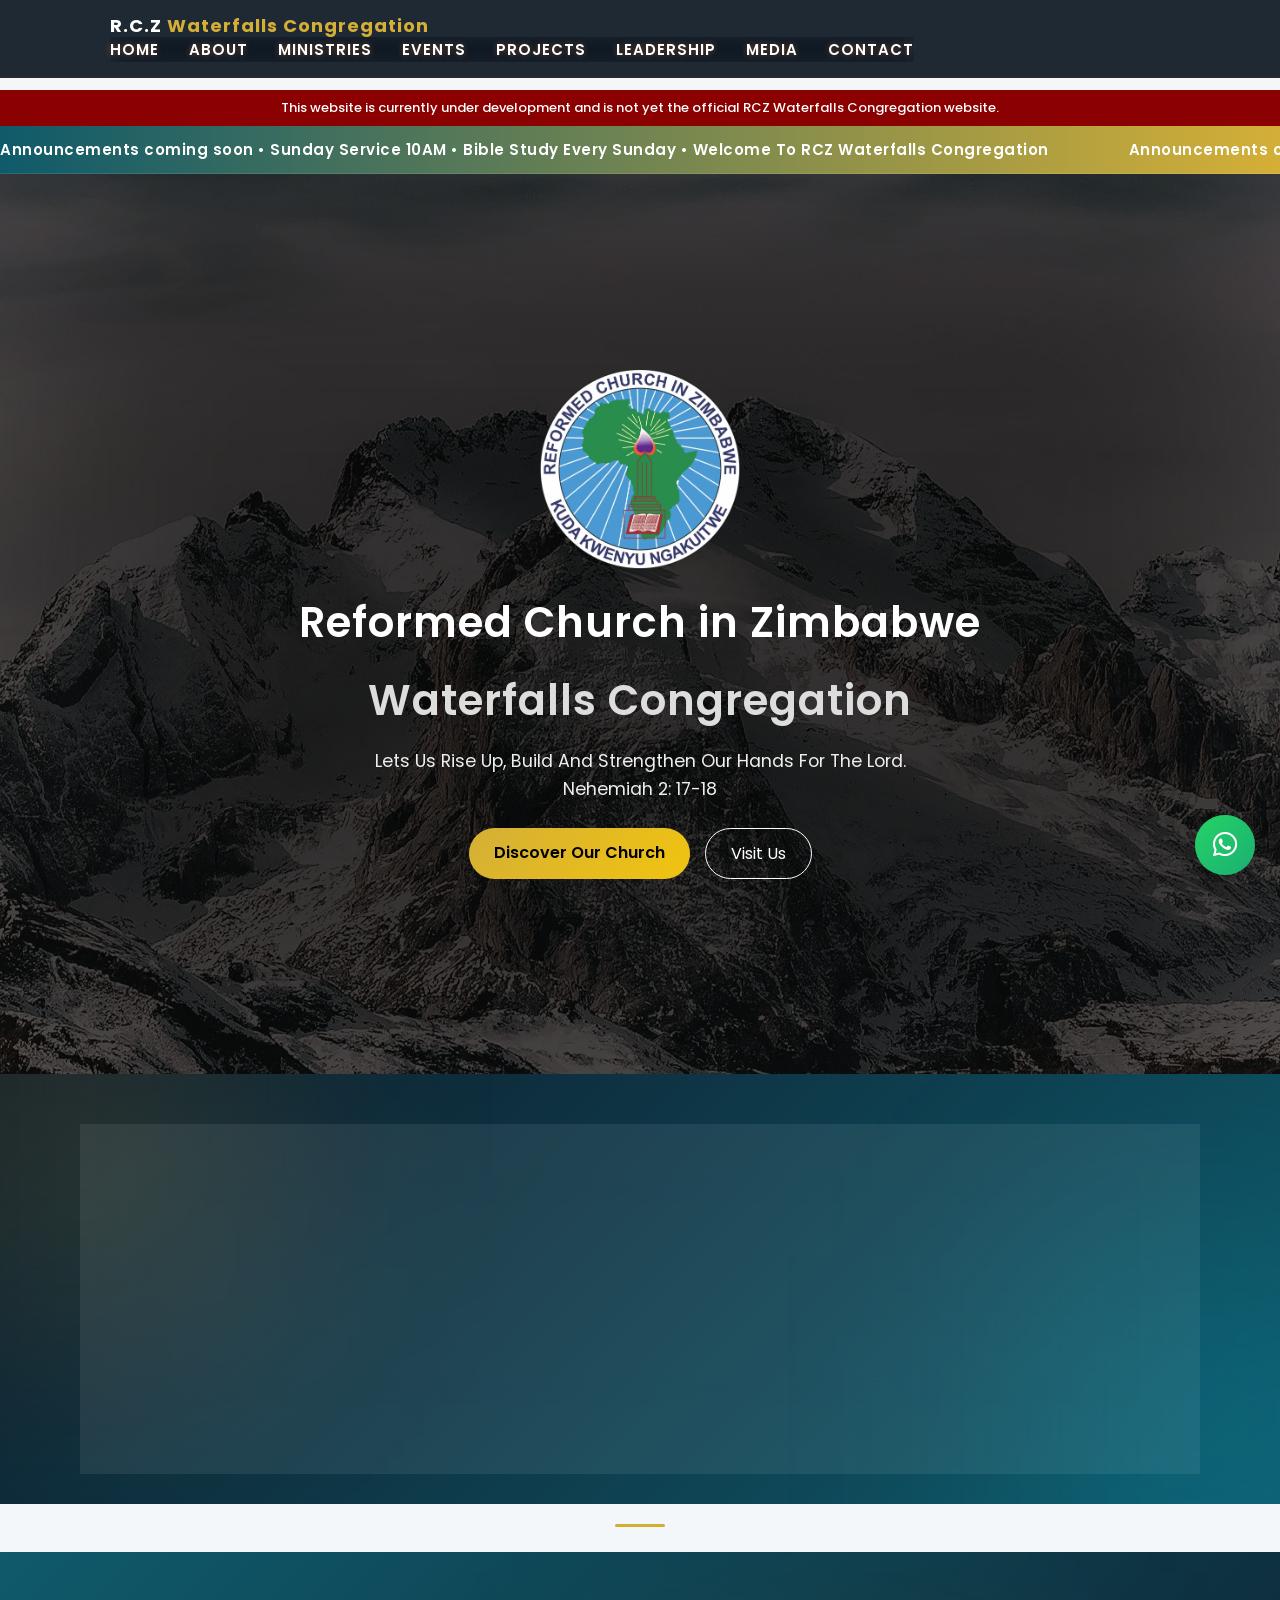
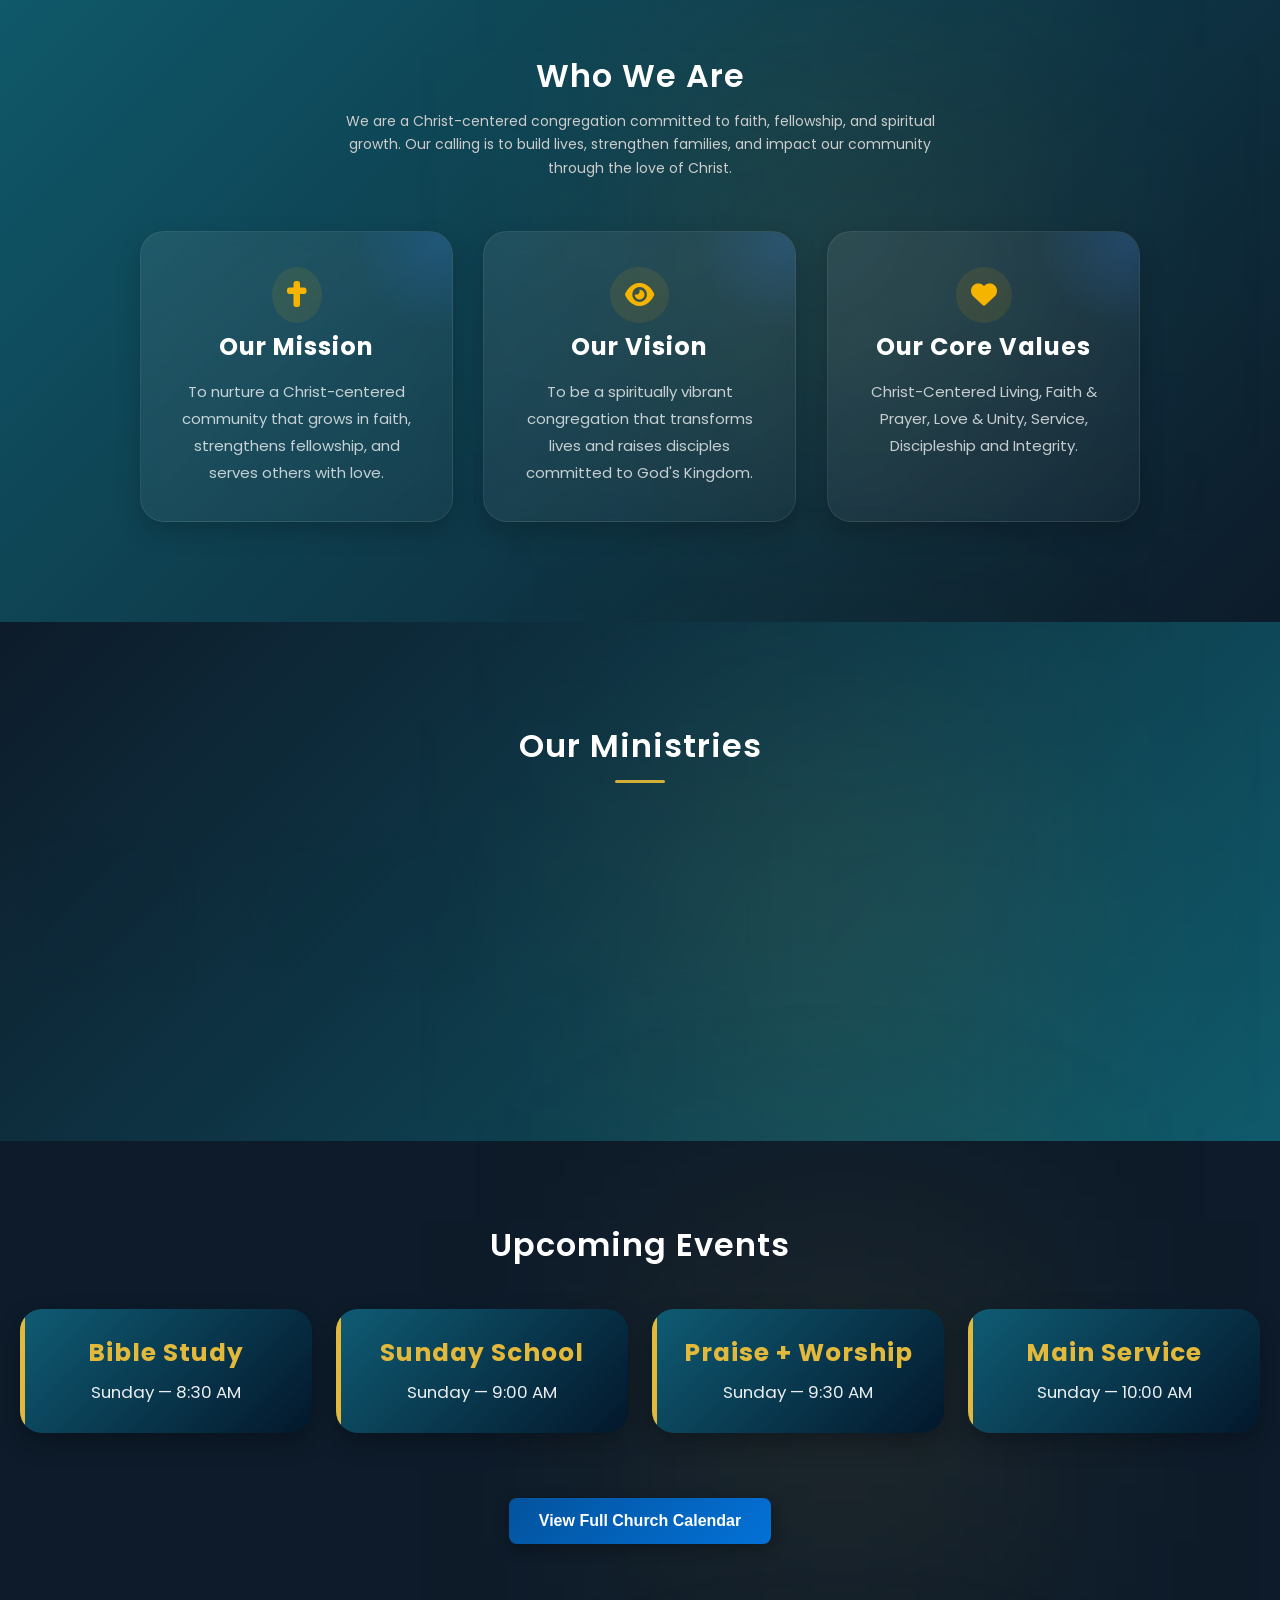
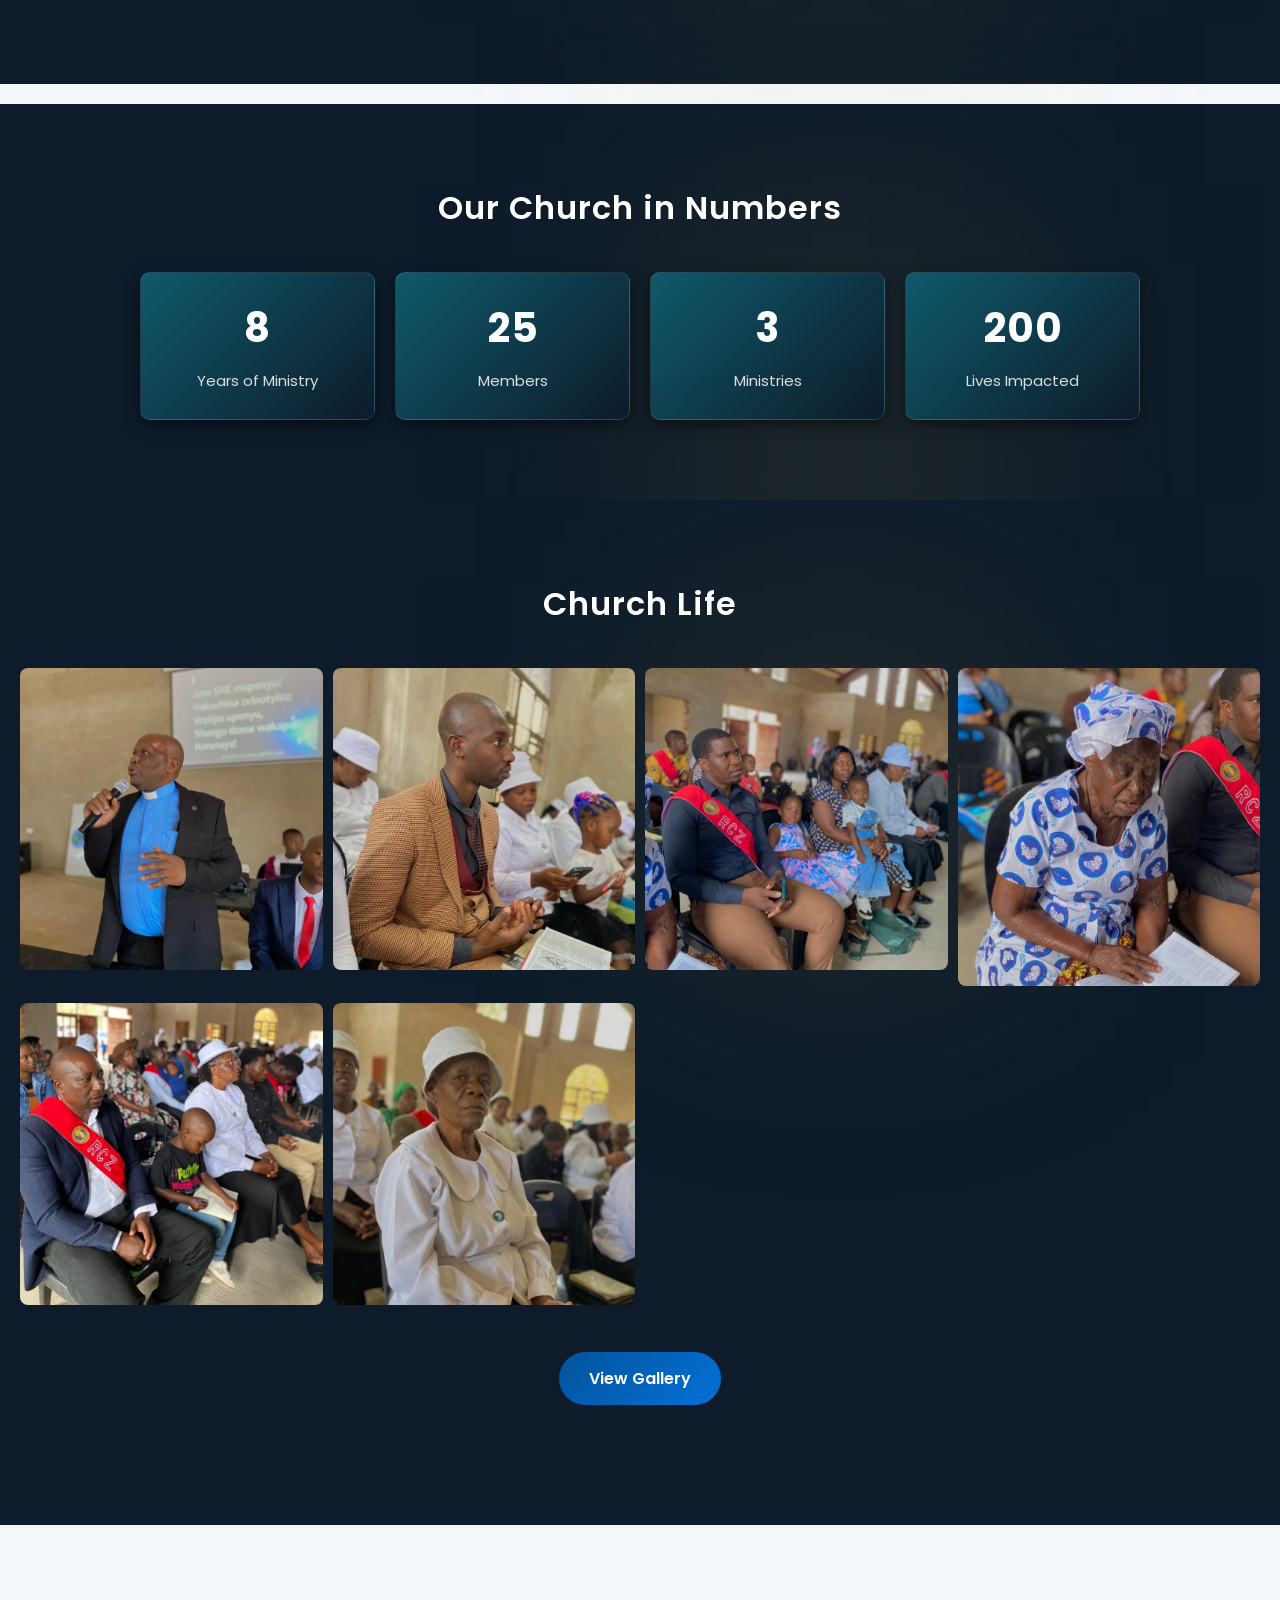
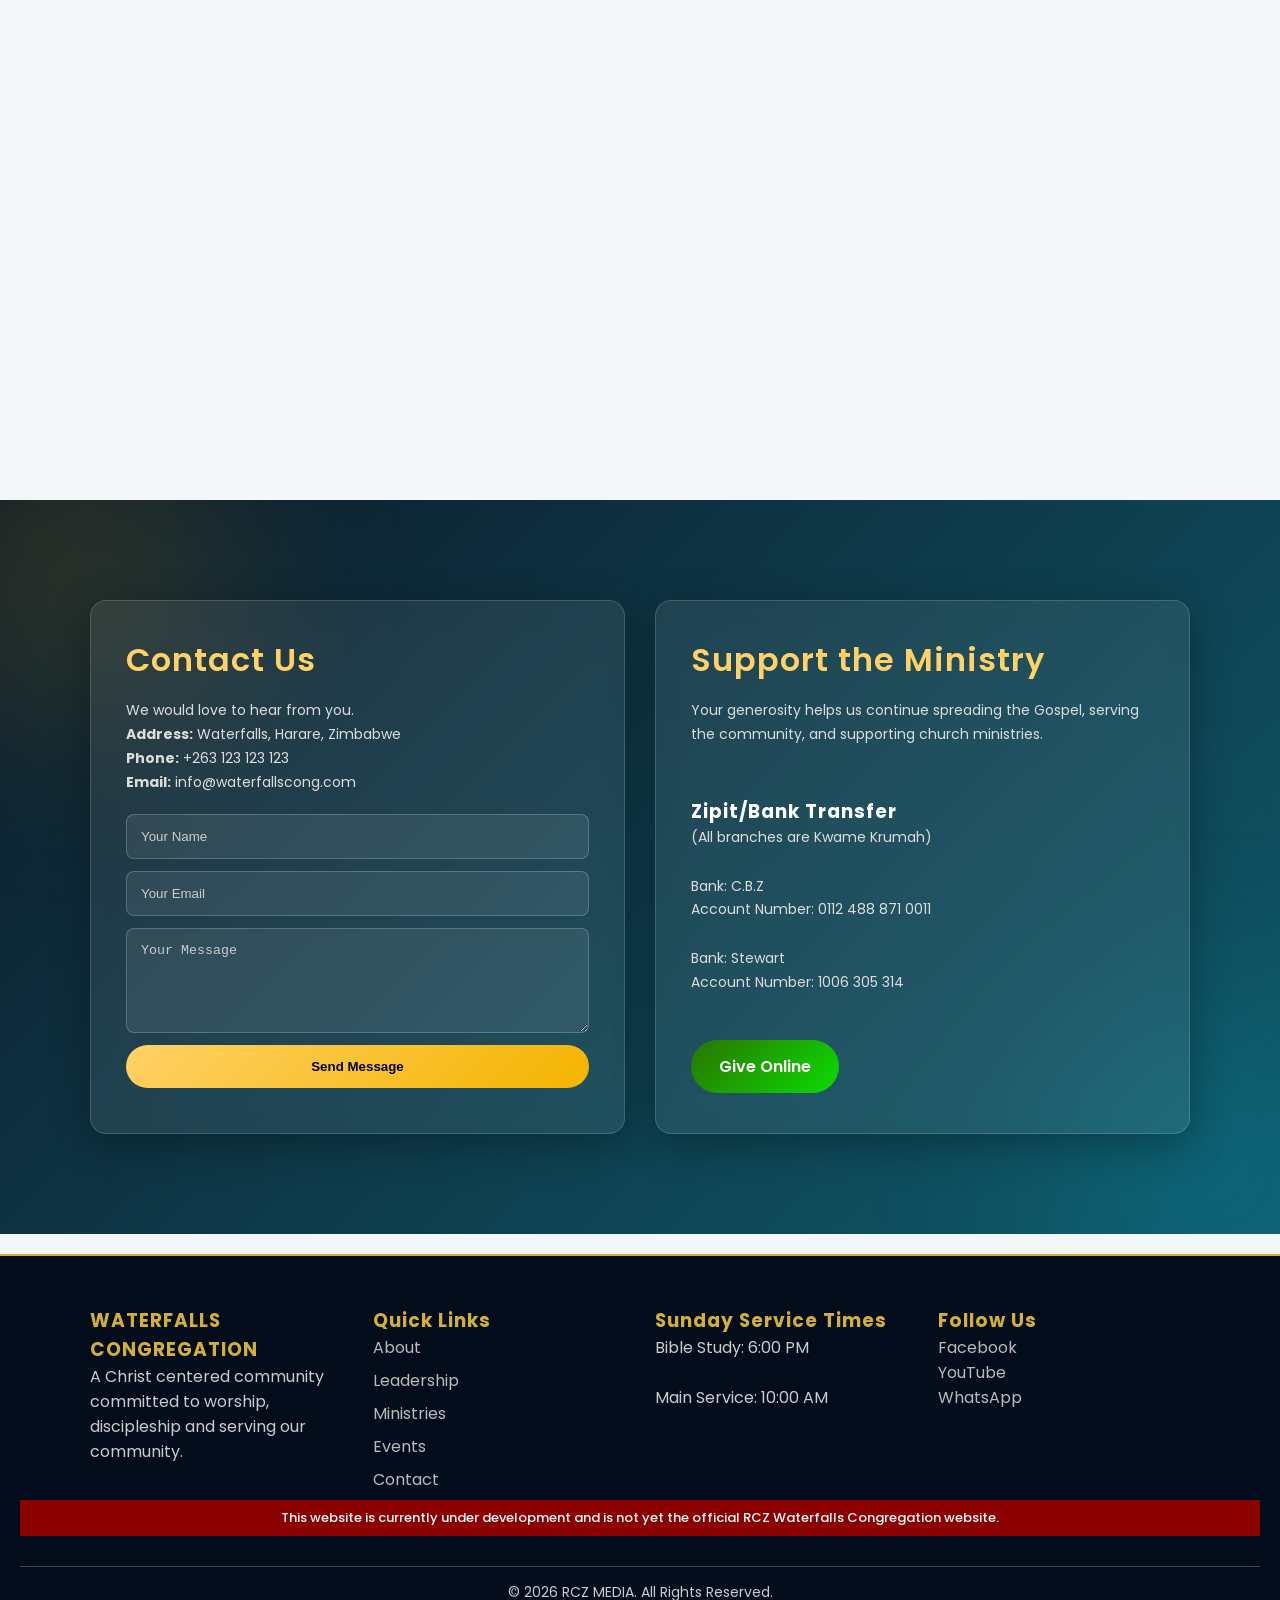
==== commit 14802c0c: "Add files via upload" ====
--- a/index.html
+++ b/index.html
@@ -62,14 +62,27 @@
 
 </header>
 
+<div class="site-notice">
+  This website is currently under development and is not yet the official RCZ Waterfalls Congregation website.
+</div>
+
+
+
 <div class="announcement-bar">
 
-<p>
-Announcements comming soon
-</p>
-
-</div>
-
+  <div class="announcement-track">
+
+    <span>
+      Announcements coming soon • Sunday Service 10AM • Bible Study Every Sunday • Welcome To RCZ Waterfalls Congregation
+    </span>
+
+    <span>
+      Announcements coming soon • Sunday Service 10AM • Bible Study Every Sunday • Welcome To RCZ Waterfalls Congregation
+    </span>
+
+  </div>
+
+</div>
 
 
 <section id="home" class="hero">
@@ -510,9 +523,15 @@
 
 </div>
 
+<div class="site-notice">
+  This website is currently under development and is not yet the official RCZ Waterfalls Congregation website.
+</div>
+
+
 <div class="footer-bottom">
 <p>© 2026 RCZ MEDIA. All Rights Reserved.</p>
 </div>
+
 
 </footer>
 
--- a/css/style.css
+++ b/css/style.css
@@ -591,26 +591,41 @@
 cursor:pointer;
 }
 
-/* ANNOUNCEMENT BAR */
+/* =========================
+   CONTINUOUS ANNOUNCEMENT MARQUEE
+========================= */
 
 .announcement-bar{
-background: linear-gradient(187deg, #db6c05,#0f5a6b);
-color:white;
-overflow:hidden;
-white-space:nowrap;
-}
-
-.announcement-bar p{
-display:inline-block;
-padding:10px 0;
-animation:scrollText 18s linear infinite;
-font-weight:600;
-}
-
-@keyframes scrollText{
-0%{transform:translateX(100%);}
-100%{transform:translateX(-100%);}
-}
+  background: linear-gradient(187deg, #db6c05, #0f5a6b);
+  overflow: hidden;
+  width: 100%;
+  position: relative;
+  padding: 12px 0;
+}
+
+.announcement-track{
+  display: flex;
+  width: max-content;
+  animation: marquee 20s linear infinite;
+}
+
+.announcement-track span{
+  color: white;
+  font-weight: 600;
+  white-space: nowrap;
+  padding-right: 80px; /* spacing between repeats */
+  font-size: 15px;
+}
+
+@keyframes marquee{
+  from{
+    transform: translateX(0);
+  }
+  to{
+    transform: translateX(-50%);
+  }
+}
+
 
 /* STATS */
 
@@ -5049,4 +5064,221 @@
     transition:opacity 0.8s ease !important;
   }
 
+}
+
+/* =========================================
+   ABOUT SECTION
+========================================= */
+
+.about{
+  padding:100px 20px;
+  overflow:hidden;
+}
+
+.about-grid{
+
+  display:grid;
+
+  grid-template-columns:
+  repeat(auto-fit,minmax(280px,1fr));
+
+  gap:30px;
+
+  margin-top:50px;
+
+}
+
+/* =========================================
+   ABOUT CARD
+========================================= */
+
+.about-card{
+
+  position:relative;
+
+  padding:35px 28px;
+
+  border-radius:24px;
+
+  background:
+  linear-gradient(
+    145deg,
+    rgba(255,255,255,0.08),
+    rgba(255,255,255,0.03)
+  );
+
+  border:
+  1px solid rgba(255,255,255,0.08);
+
+  overflow:hidden;
+
+  transition:
+  transform 0.4s ease,
+  opacity 0.4s ease,
+  border-color 0.4s ease;
+
+  opacity:0.85;
+
+}
+
+/* TOP GLOW */
+
+.about-card::before{
+
+  content:"";
+
+  position:absolute;
+
+  top:-80px;
+  right:-80px;
+
+  width:180px;
+  height:180px;
+
+  background:
+  radial-gradient(
+    circle,
+    rgba(58,134,255,0.18),
+    transparent 70%
+  );
+
+  pointer-events:none;
+
+}
+
+/* HOVER */
+
+.about-card:hover{
+
+  transform:
+  translateY(-8px);
+
+  border-color:
+  rgba(58,134,255,0.35);
+
+  opacity:1;
+
+}
+
+/* ICON */
+
+.about-icon{
+
+  width:65px;
+  height:65px;
+
+  border-radius:18px;
+
+  display:flex;
+  align-items:center;
+  justify-content:center;
+
+  margin-bottom:22px;
+
+  font-size:28px;
+
+  background:
+  linear-gradient(
+    145deg,
+    rgba(58,134,255,0.25),
+    rgba(58,134,255,0.08)
+  );
+
+  border:
+  1px solid rgba(255,255,255,0.08);
+
+}
+
+/* TITLE */
+
+.about-card h3{
+
+  font-size:24px;
+
+  margin-bottom:16px;
+
+  line-height:1.2;
+
+  color:#fff;
+
+}
+
+/* TEXT */
+
+.about-card p{
+
+  font-size:15px;
+
+  line-height:1.8;
+
+  color:
+  rgba(255,255,255,0.75);
+
+}
+
+/* =========================================
+   MOBILE
+========================================= */
+
+@media (max-width:768px){
+
+  .about-grid{
+
+    display:flex;
+
+    overflow-x:auto;
+
+    gap:18px;
+
+    padding:10px 15px 30px;
+
+    scroll-snap-type:x mandatory;
+
+    -webkit-overflow-scrolling:touch;
+
+    scrollbar-width:none;
+
+  }
+
+  .about-grid::-webkit-scrollbar{
+    display:none;
+  }
+
+  .about-card{
+
+    width:85vw;
+
+    max-width:340px;
+
+    flex-shrink:0;
+
+    scroll-snap-align:center;
+
+    opacity:0.45;
+
+    transform:scale(0.88);
+
+    transition:
+    transform 0.35s ease,
+    opacity 0.35s ease;
+
+  }
+
+  .about-card.active{
+
+    opacity:1;
+
+    transform:scale(1);
+
+  }
+
+}
+
+.site-notice{
+  background:#8b0000;
+  color:white;
+  text-align:center;
+  padding:8px 15px;
+  font-size:13px;
+  font-weight:500;
 }
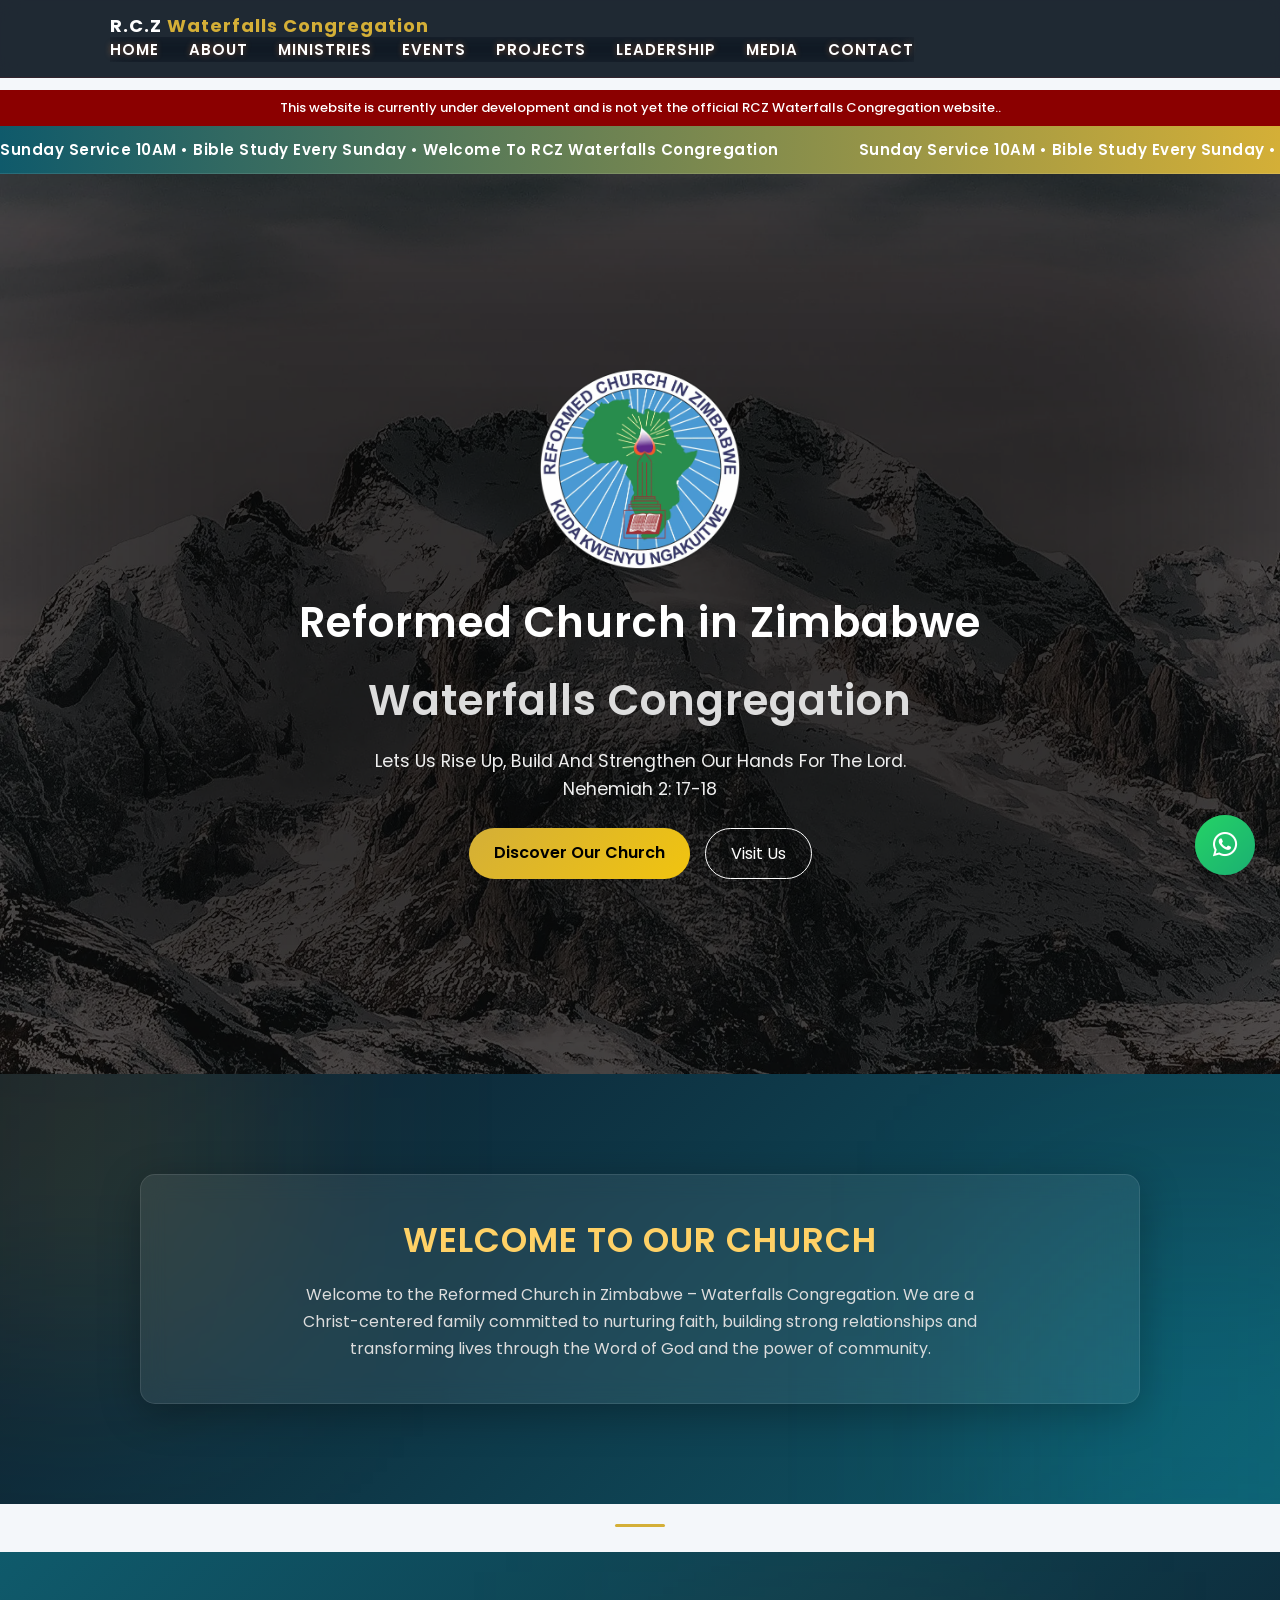
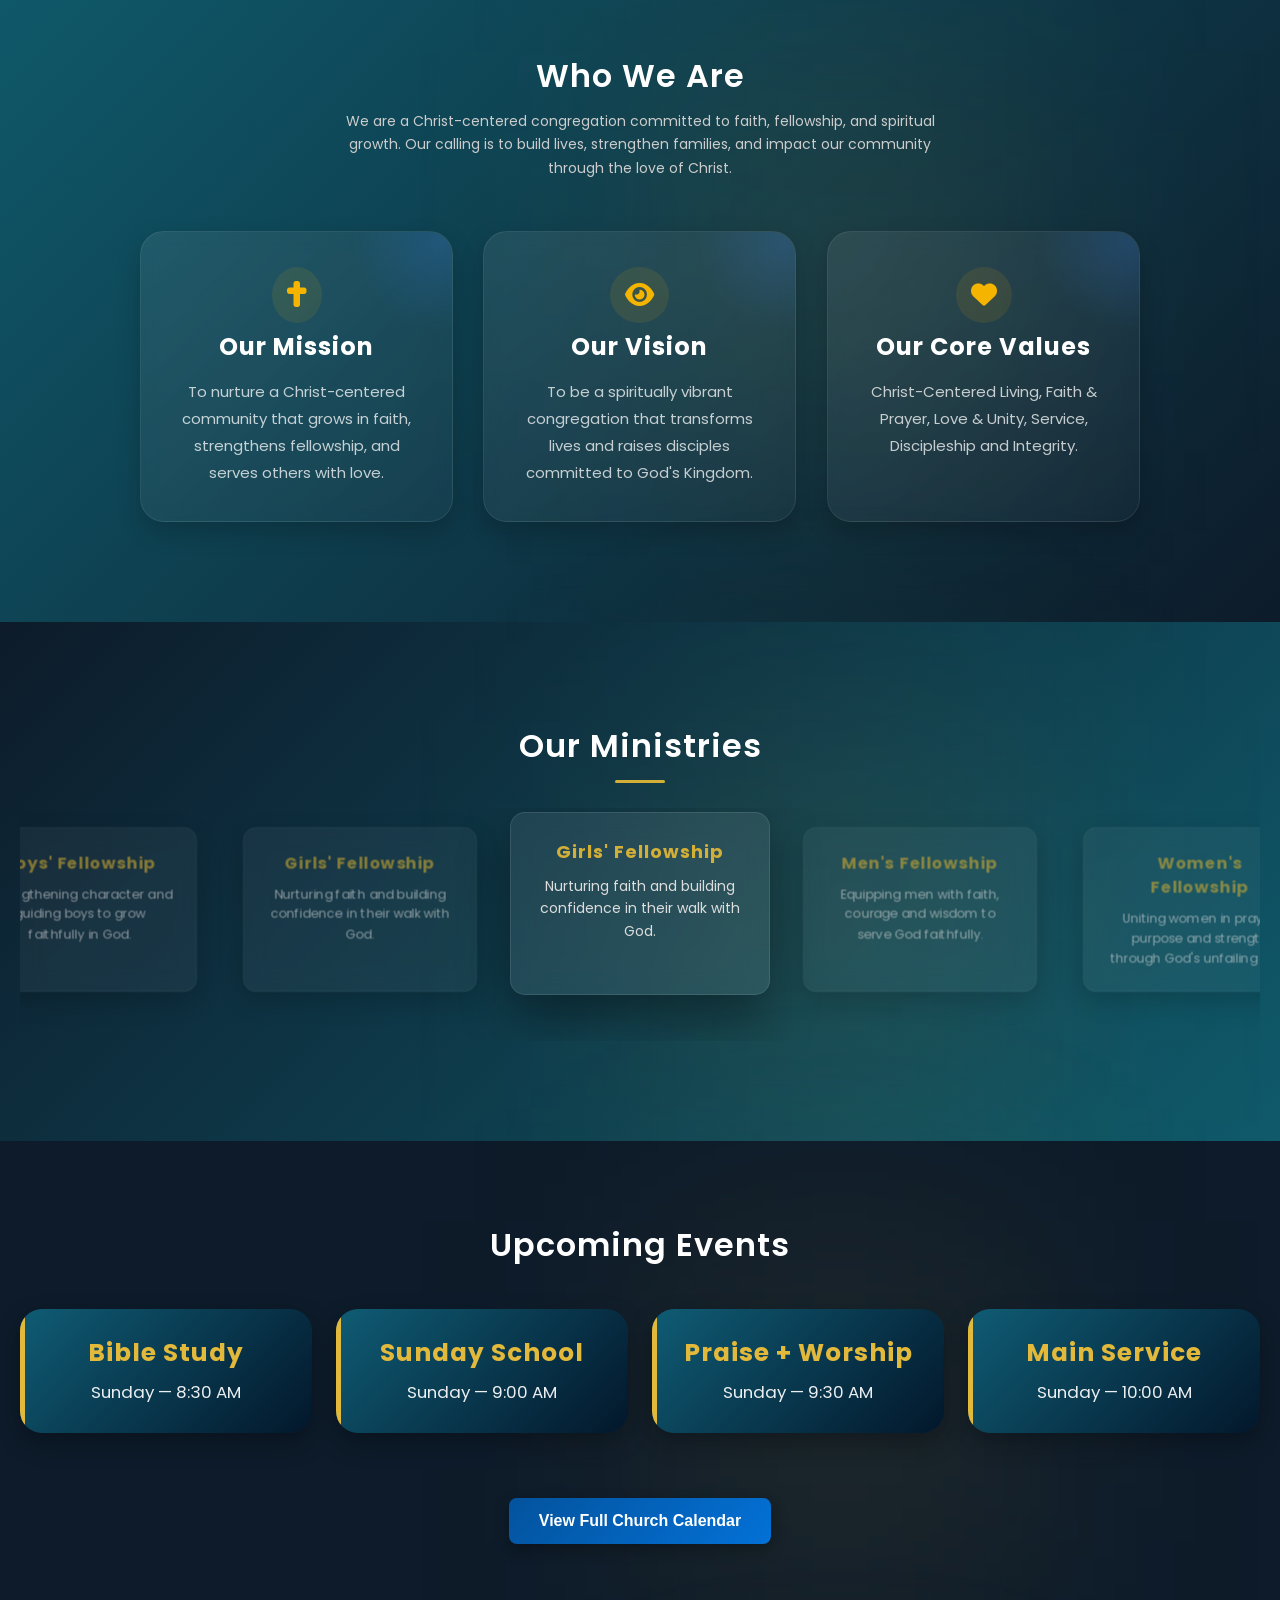
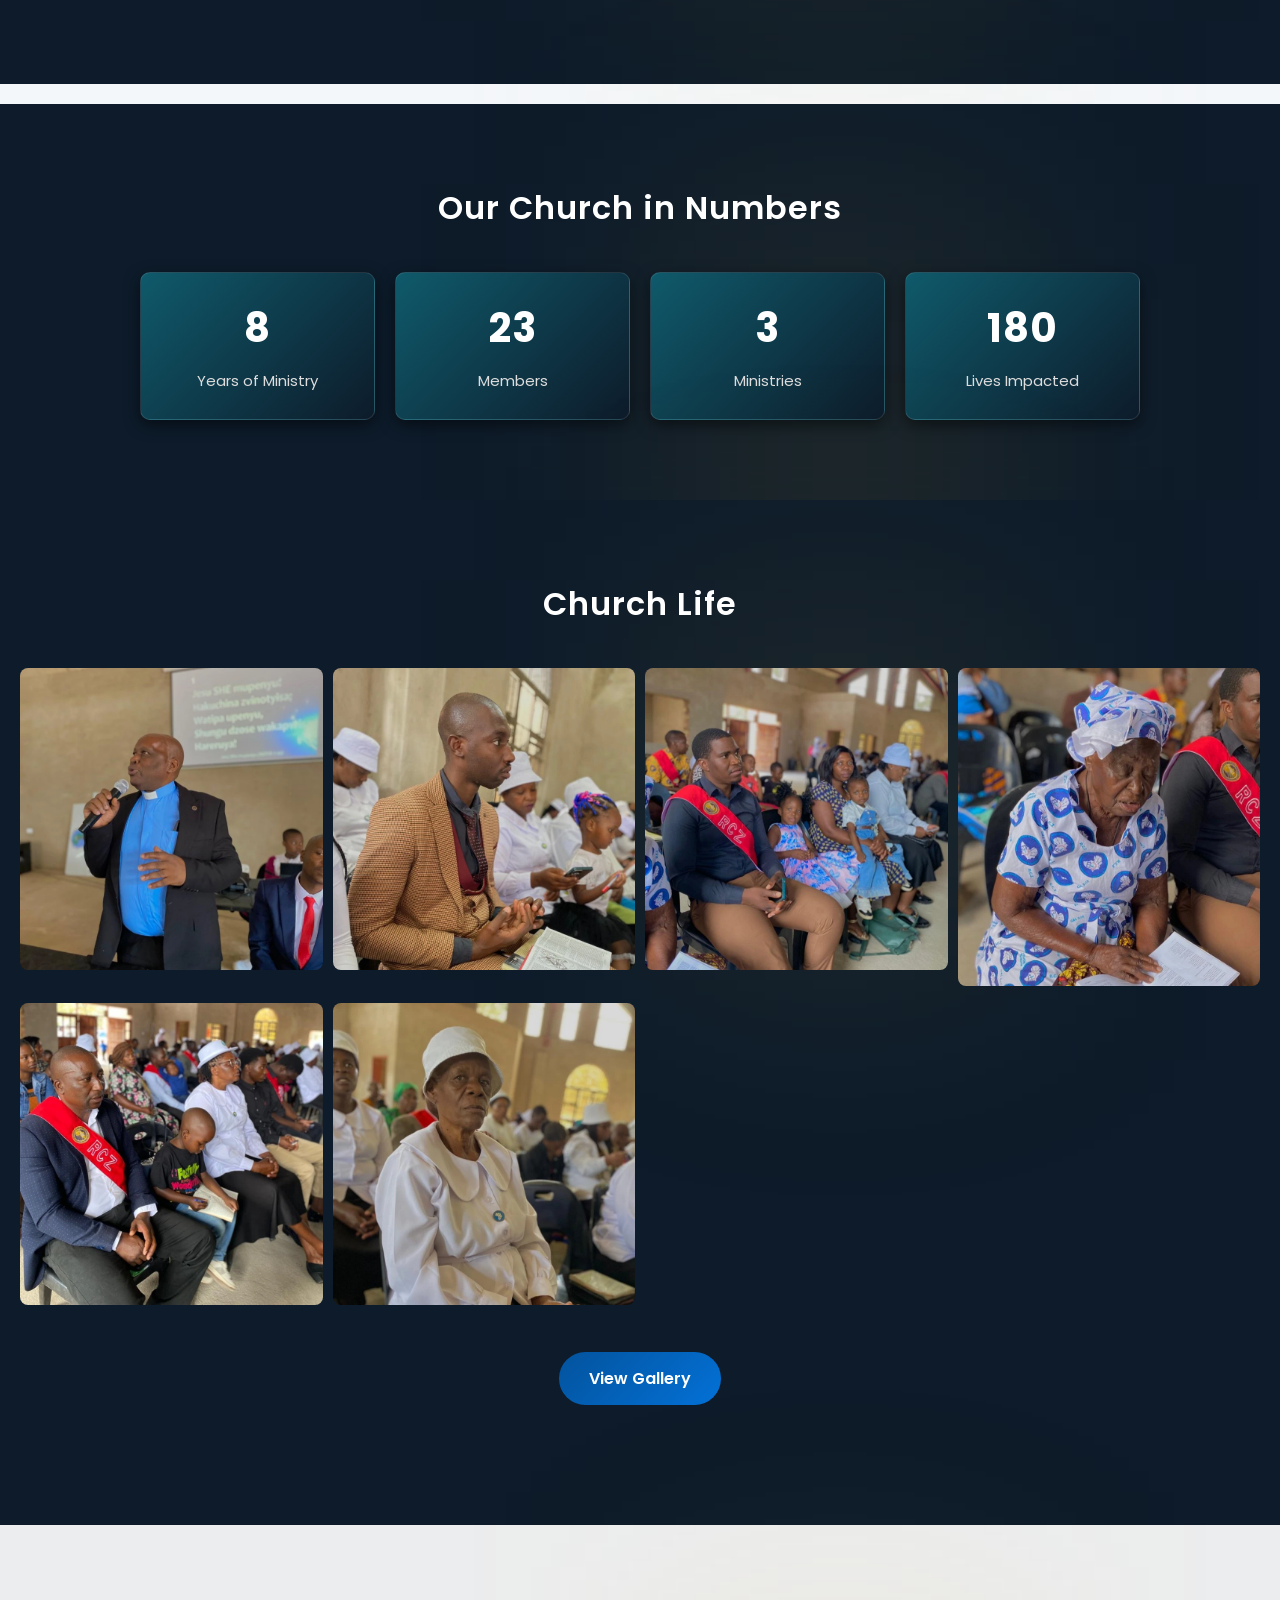
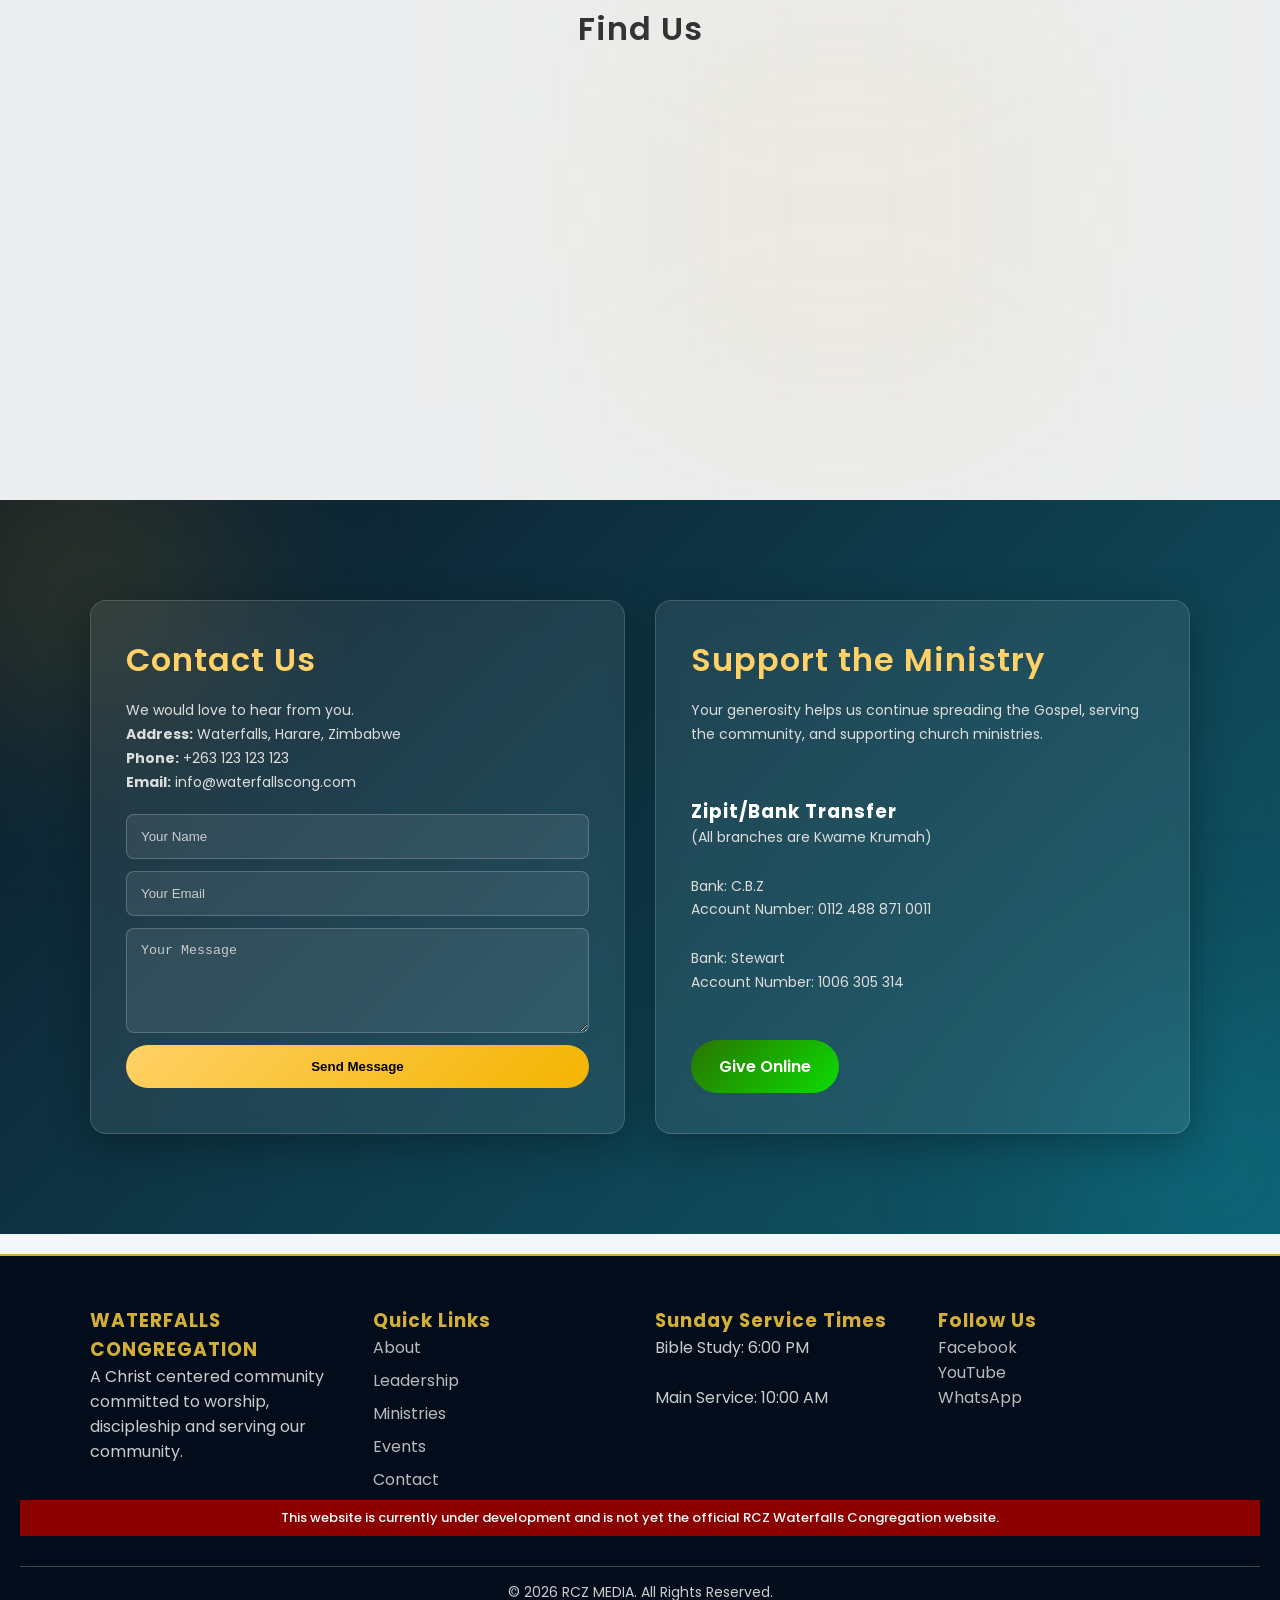
==== commit 4bcc89dd: "Add files via upload" ====
--- a/index.html
+++ b/index.html
@@ -61,29 +61,25 @@
 </div>
 
 </header>
-
 <div class="site-notice">
-  This website is currently under development and is not yet the official RCZ Waterfalls Congregation website.
-</div>
-
-
+  This website is currently under development and is not yet the official RCZ Waterfalls Congregation website..
+</div>
 
 <div class="announcement-bar">
 
   <div class="announcement-track">
 
     <span>
-      Announcements coming soon • Sunday Service 10AM • Bible Study Every Sunday • Welcome To RCZ Waterfalls Congregation
+      Sunday Service 10AM • Bible Study Every Sunday • Welcome To RCZ Waterfalls Congregation
     </span>
 
     <span>
-      Announcements coming soon • Sunday Service 10AM • Bible Study Every Sunday • Welcome To RCZ Waterfalls Congregation
+      Sunday Service 10AM • Bible Study Every Sunday • Welcome To RCZ Waterfalls Congregation
     </span>
 
   </div>
 
 </div>
-
 
 <section id="home" class="hero">
 
--- a/css/style.css
+++ b/css/style.css
@@ -5281,4 +5281,32 @@
   padding:8px 15px;
   font-size:13px;
   font-weight:500;
+}
+
+/* =========================
+   MOBILE ANNOUNCEMENT OPTIMIZATION
+========================= */
+
+@media (max-width:768px){
+
+  .site-notice{
+    font-size:9px;
+    padding:7px 10px;
+    line-height:1.4;
+  }
+
+  .announcement-bar{
+    padding:10px 0;
+  }
+
+  .announcement-track{
+    animation-duration: 28s; /* slower = easier to read */
+  }
+
+  .announcement-track span{
+    font-size:12px;
+    padding-right:50px;
+    letter-spacing:0.3px;
+  }
+
 }
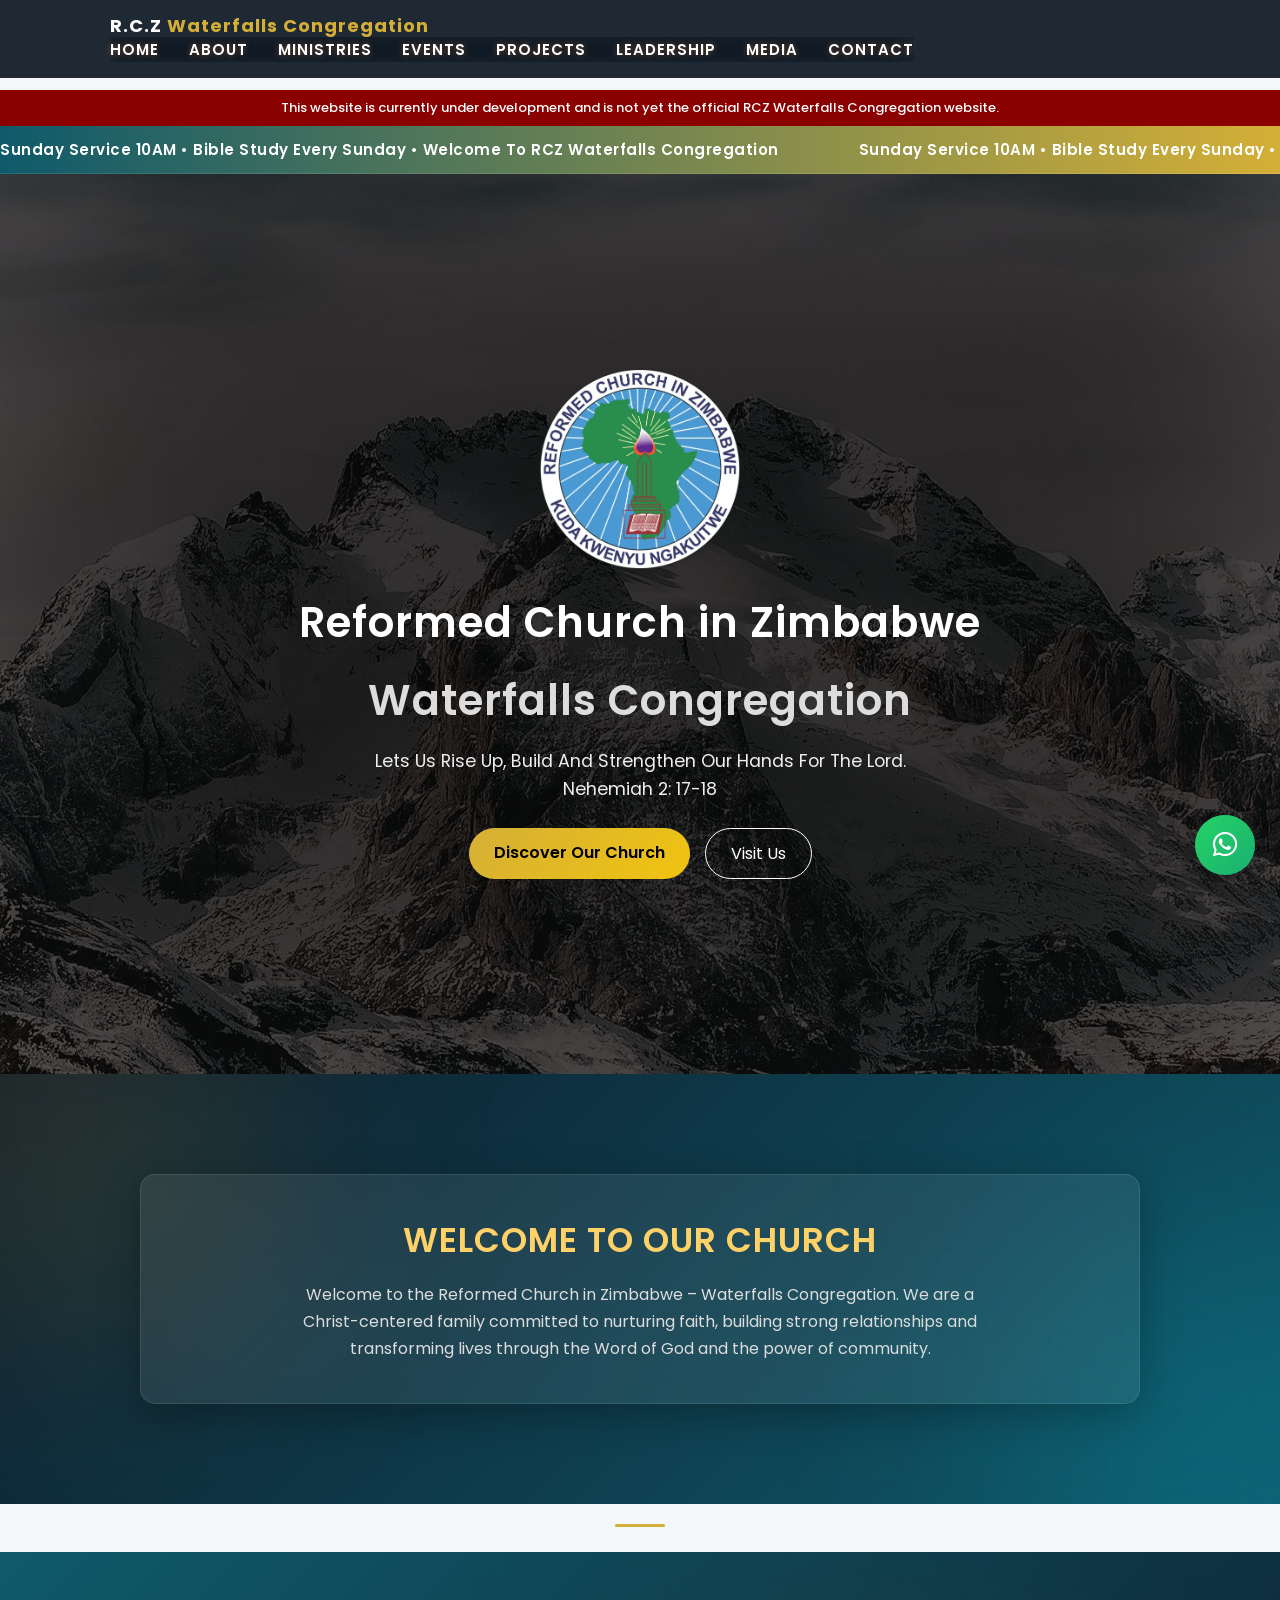
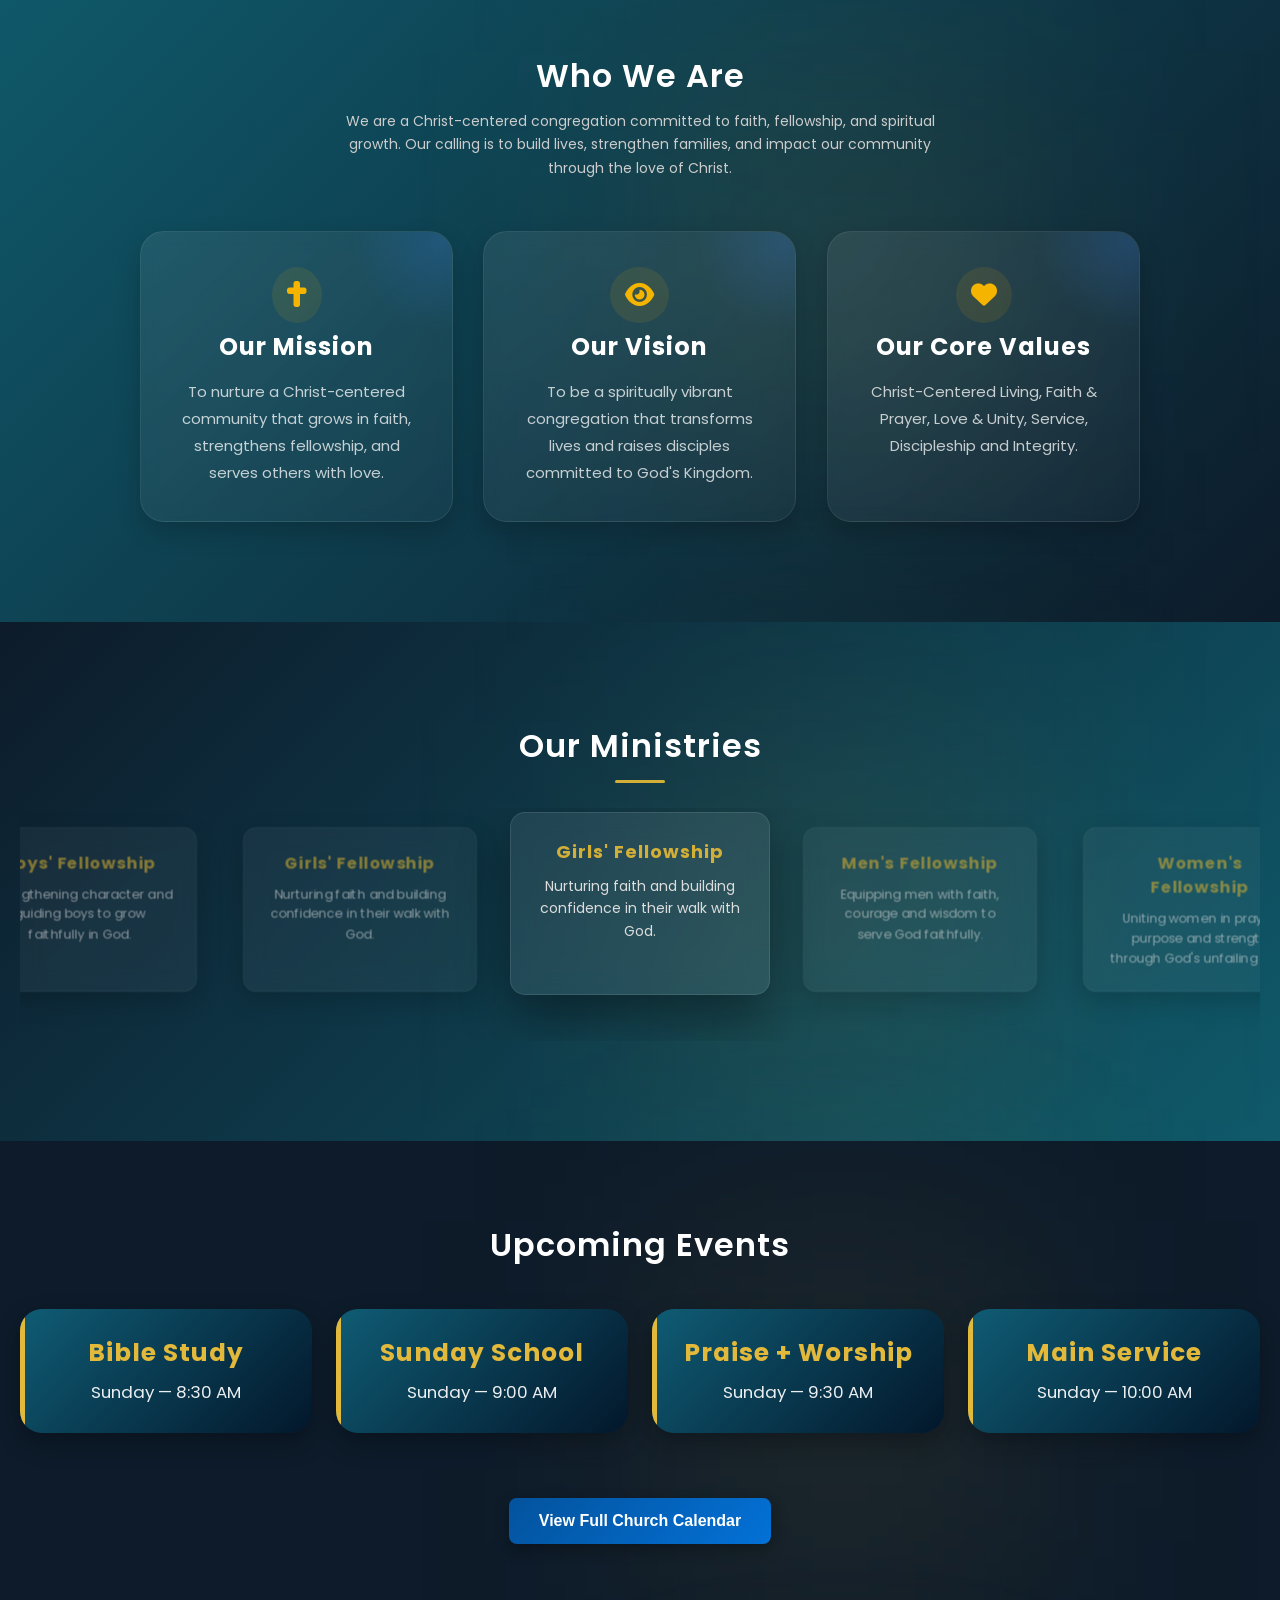
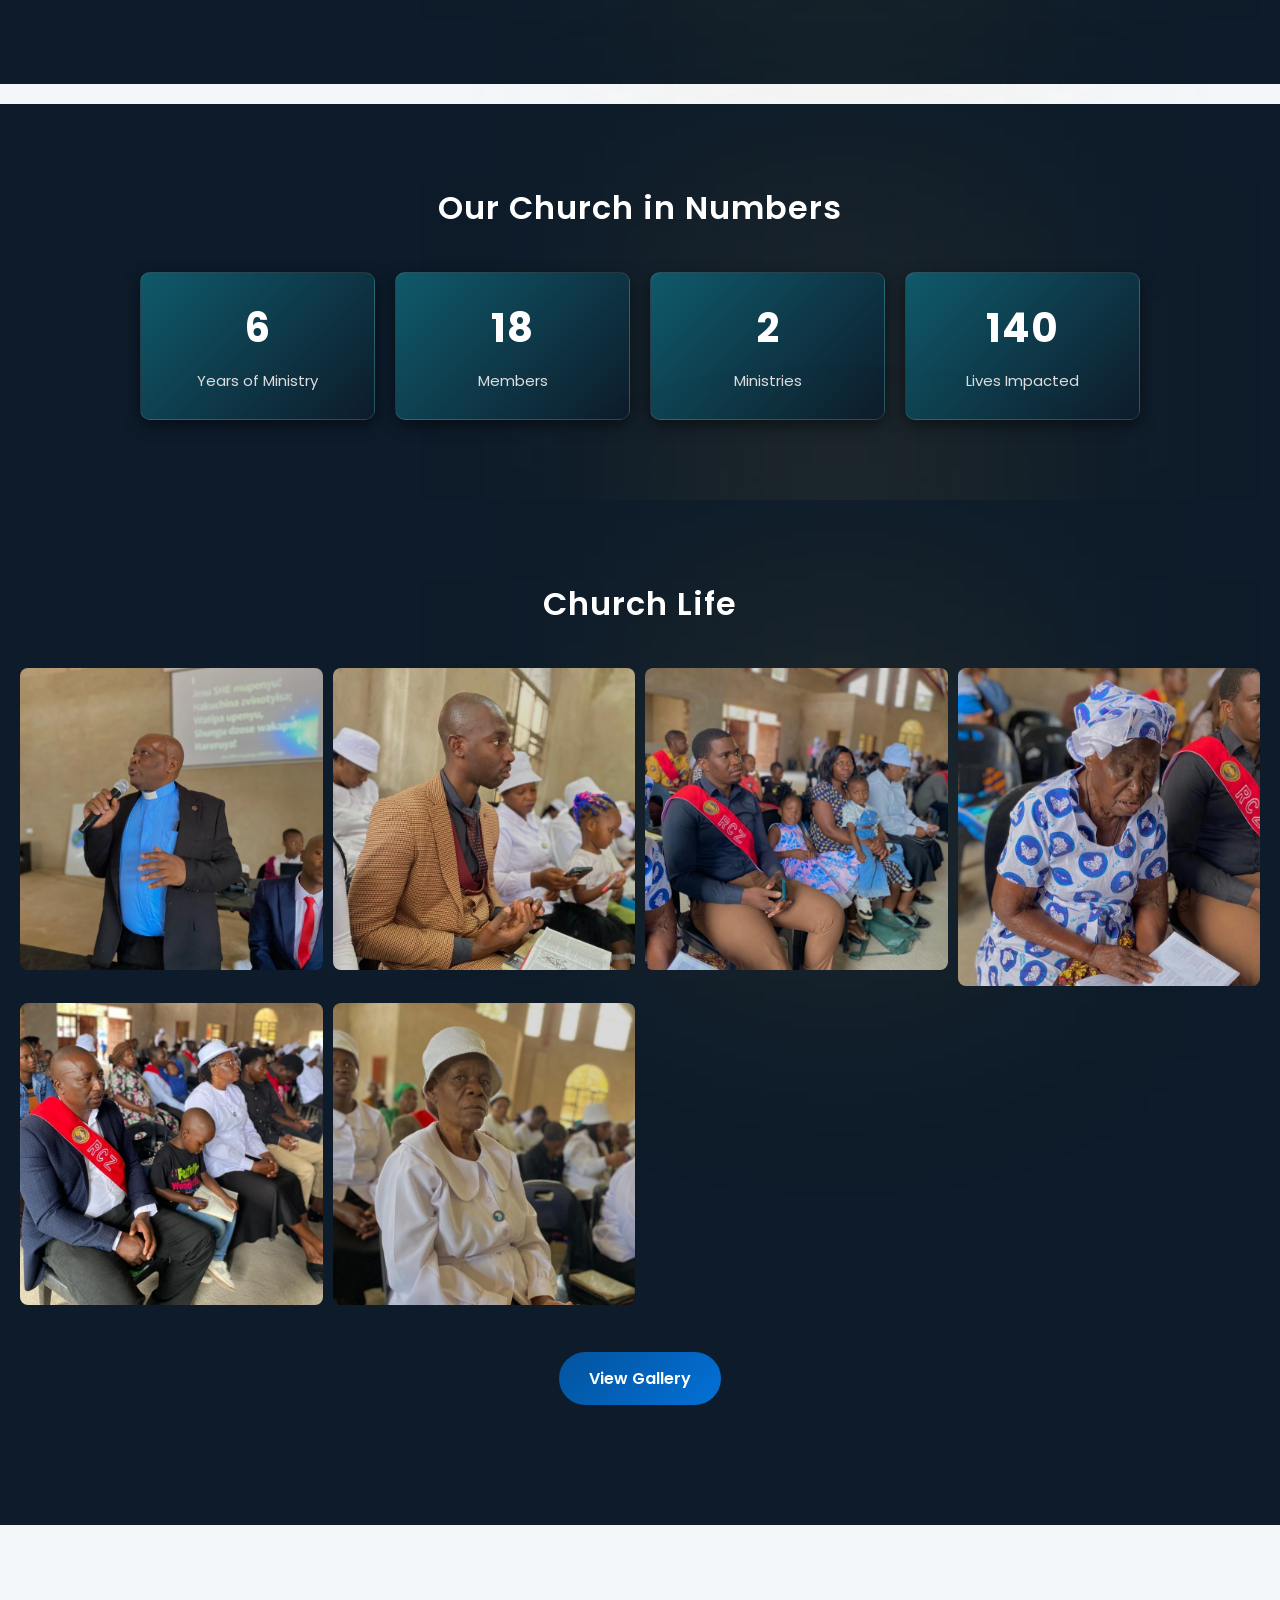
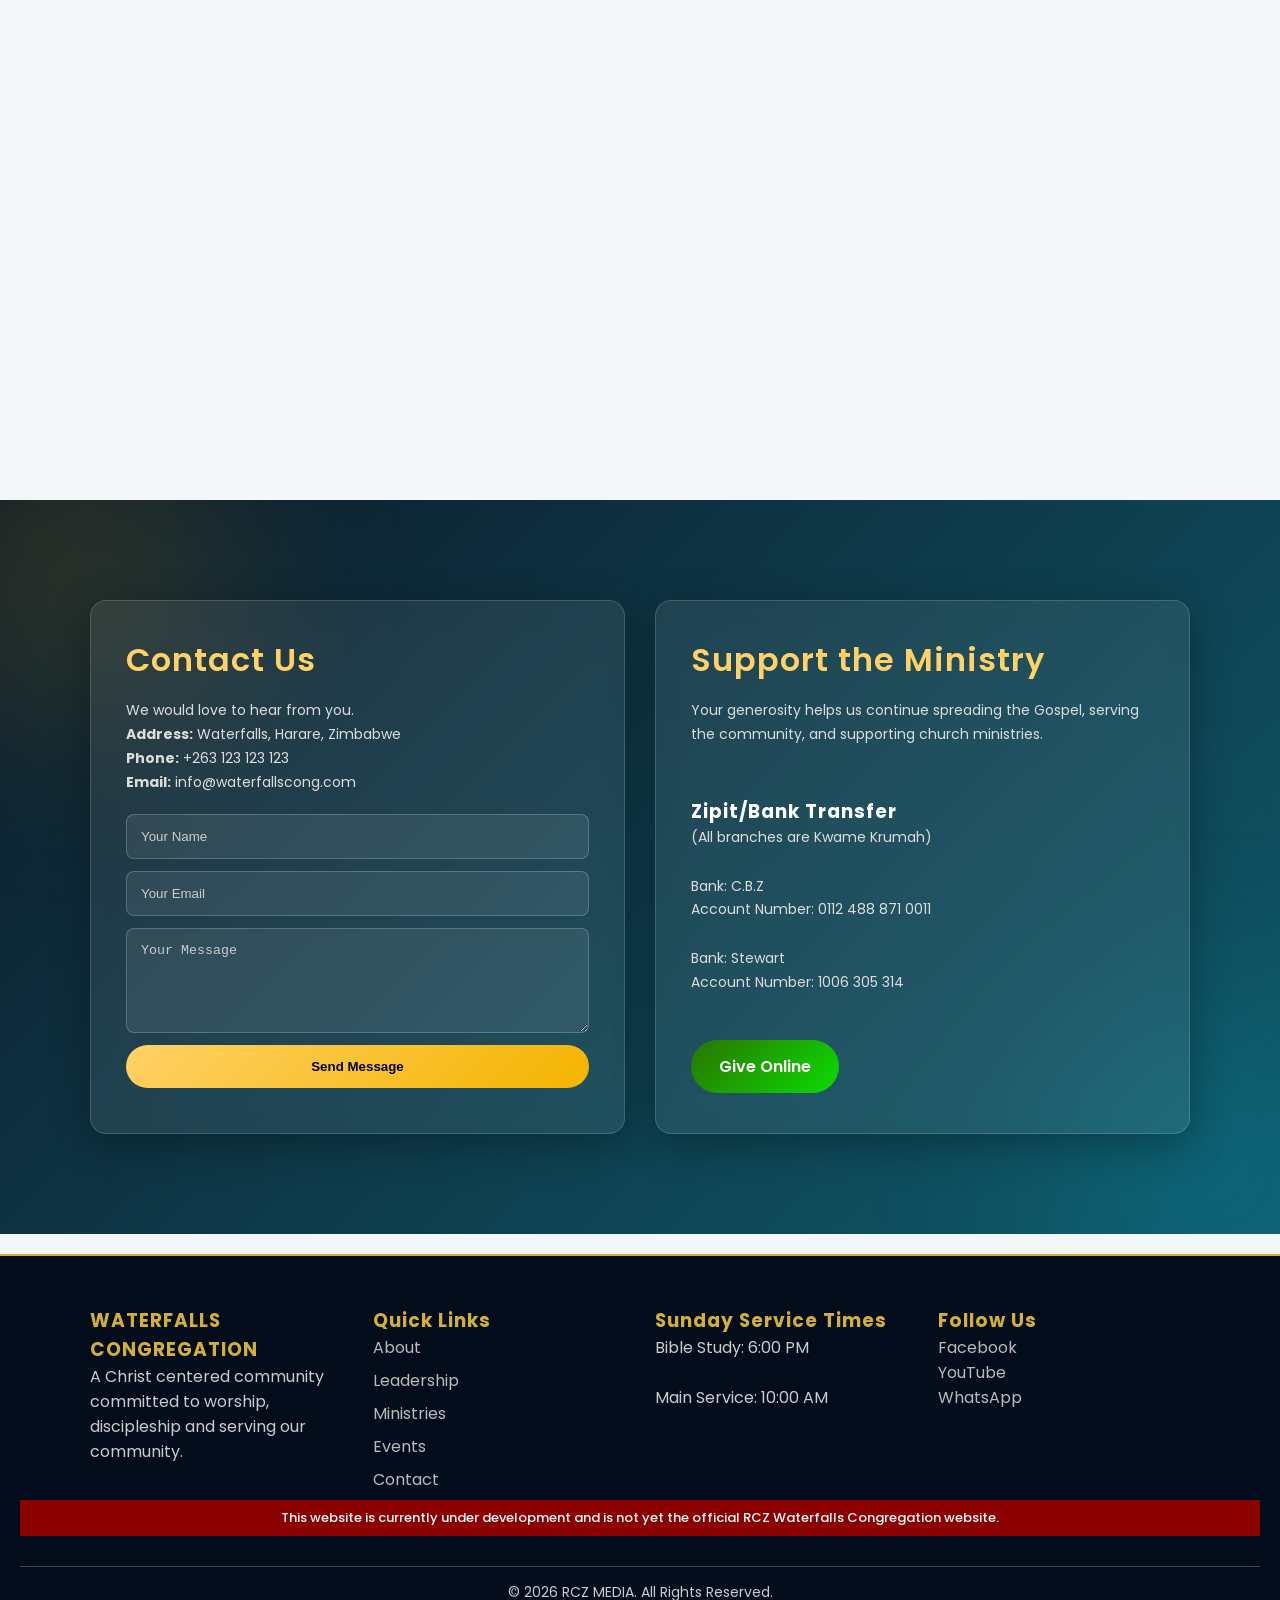
==== commit 9a8af07d: "Add files via upload" ====
--- a/index.html
+++ b/index.html
@@ -62,7 +62,7 @@
 
 </header>
 <div class="site-notice">
-  This website is currently under development and is not yet the official RCZ Waterfalls Congregation website..
+  This website is currently under development and is not yet the official RCZ Waterfalls Congregation website.
 </div>
 
 <div class="announcement-bar">
--- a/css/style.css
+++ b/css/style.css
@@ -5292,11 +5292,11 @@
   .site-notice{
     font-size:9px;
     padding:7px 10px;
-    line-height:1.4;
+    line-height:1;
   }
 
   .announcement-bar{
-    padding:10px 0;
+    padding:5px 0;
   }
 
   .announcement-track{
@@ -5304,7 +5304,7 @@
   }
 
   .announcement-track span{
-    font-size:12px;
+    font-size:11px;
     padding-right:50px;
     letter-spacing:0.3px;
   }
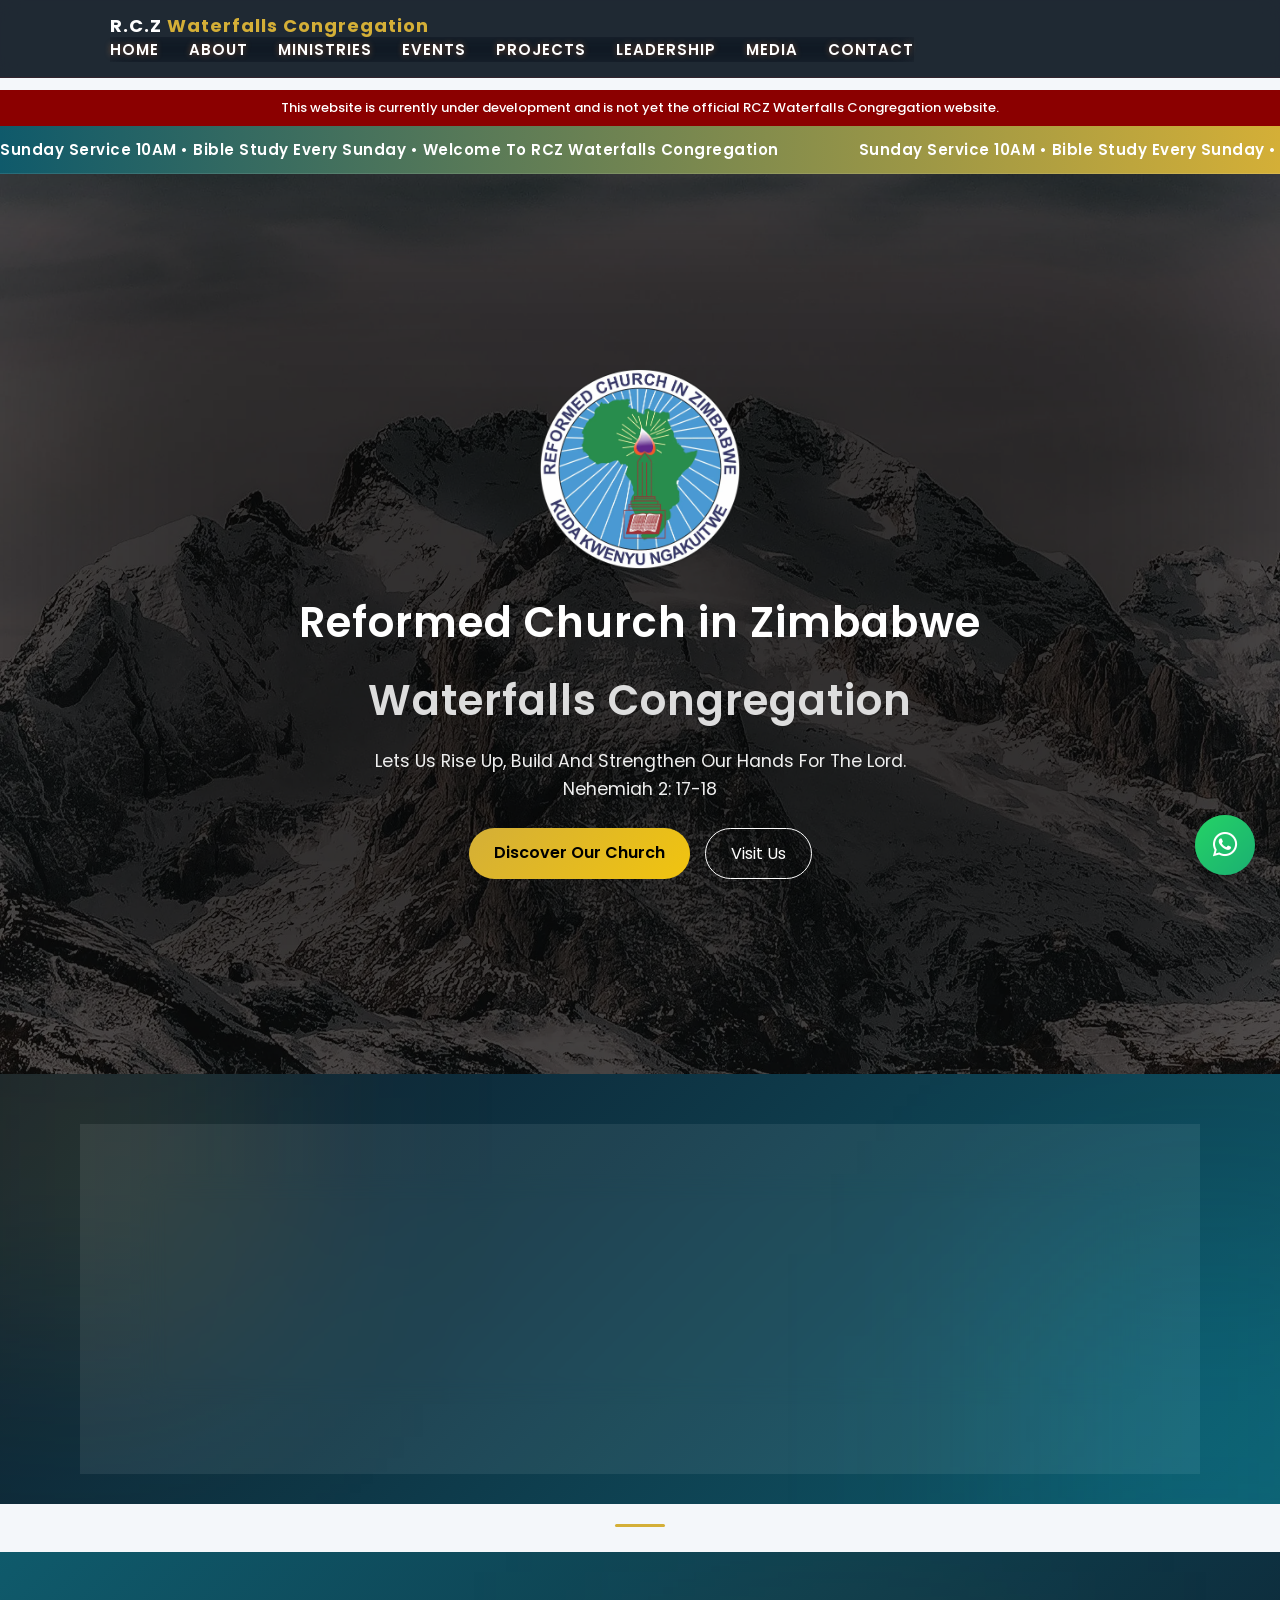
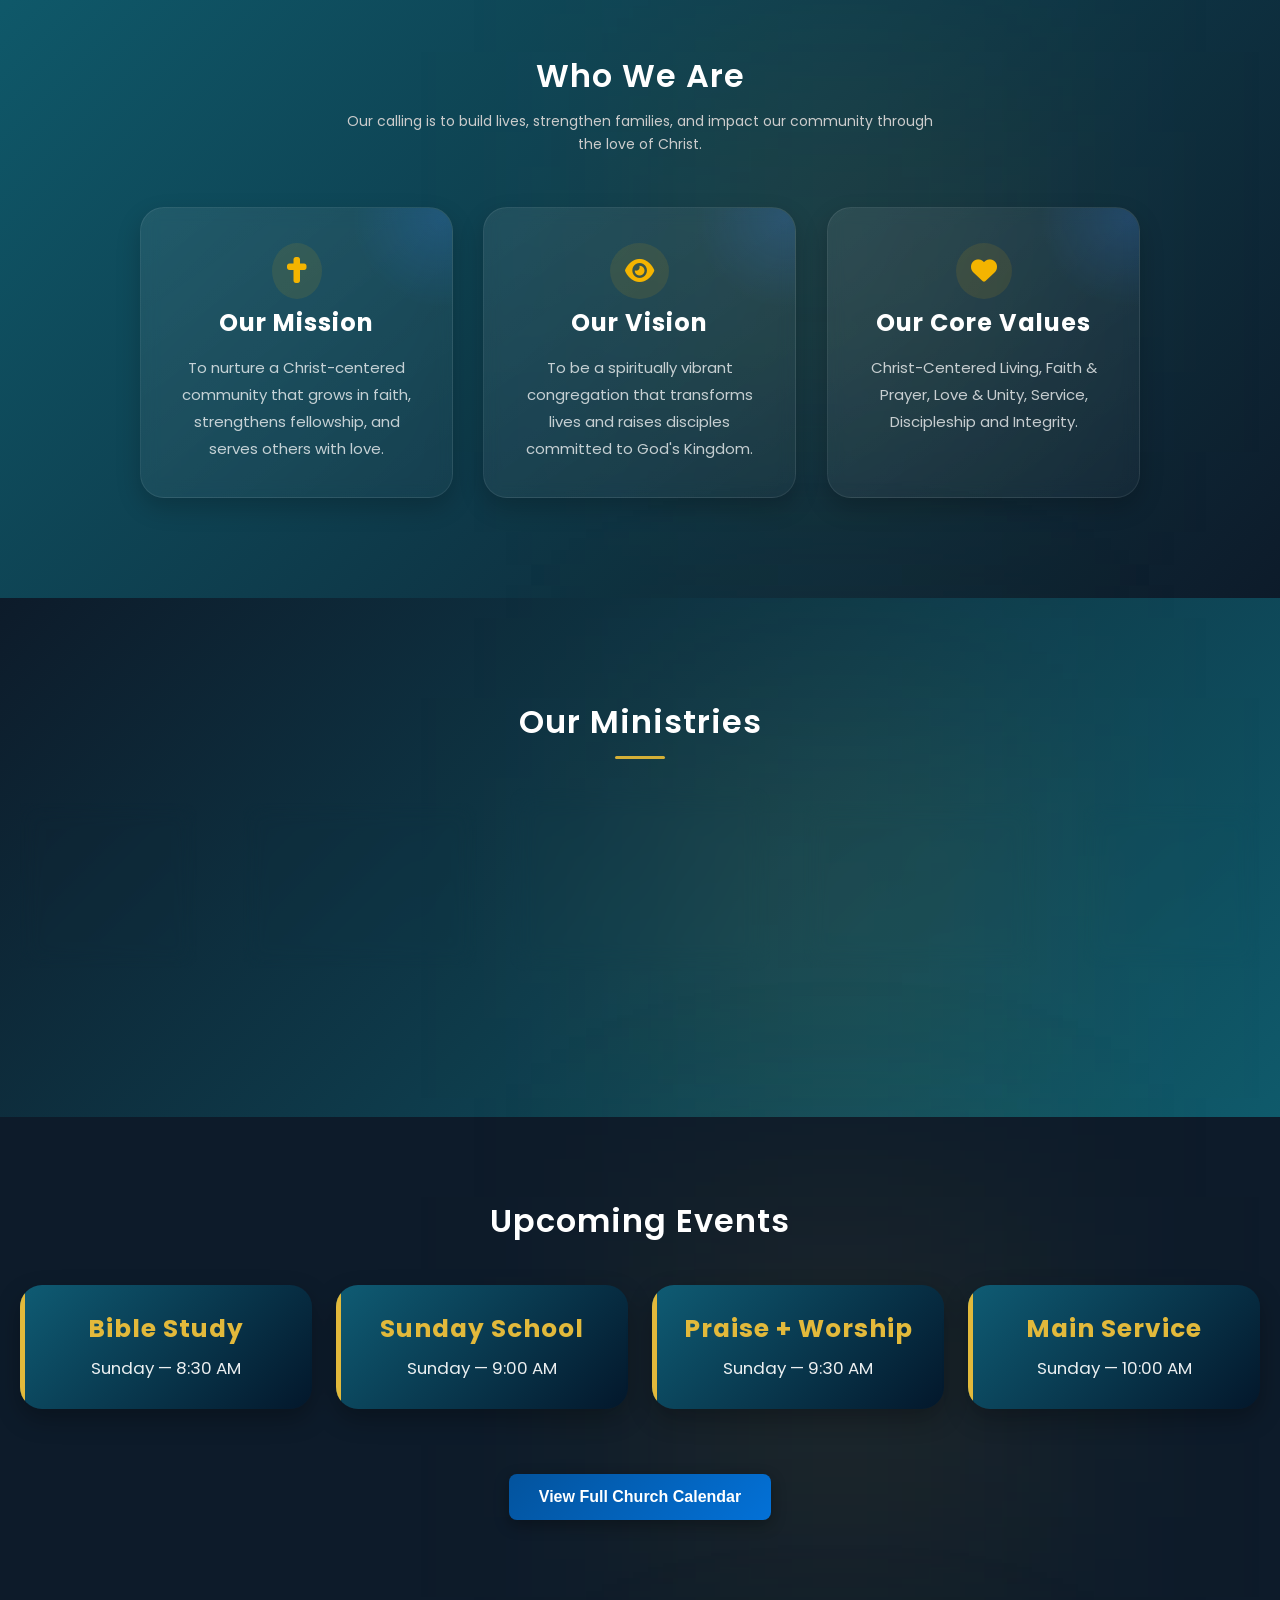
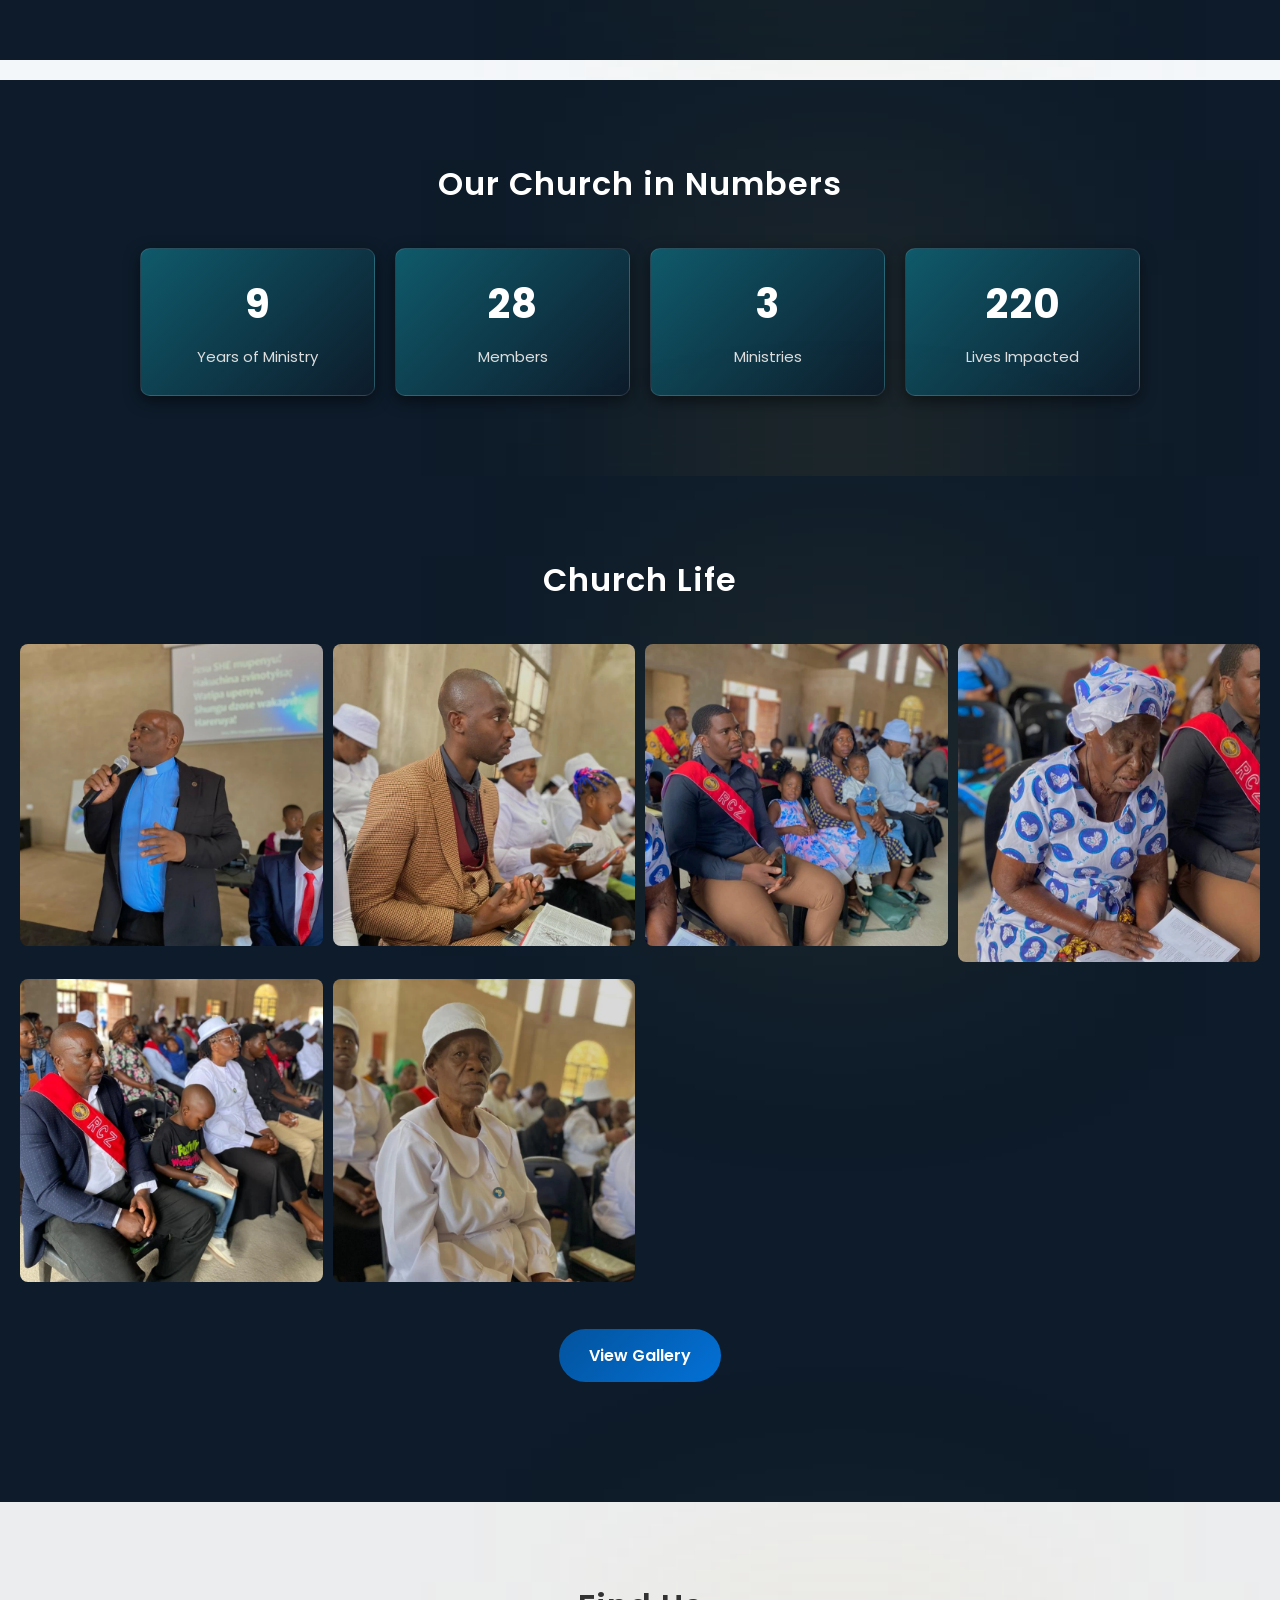
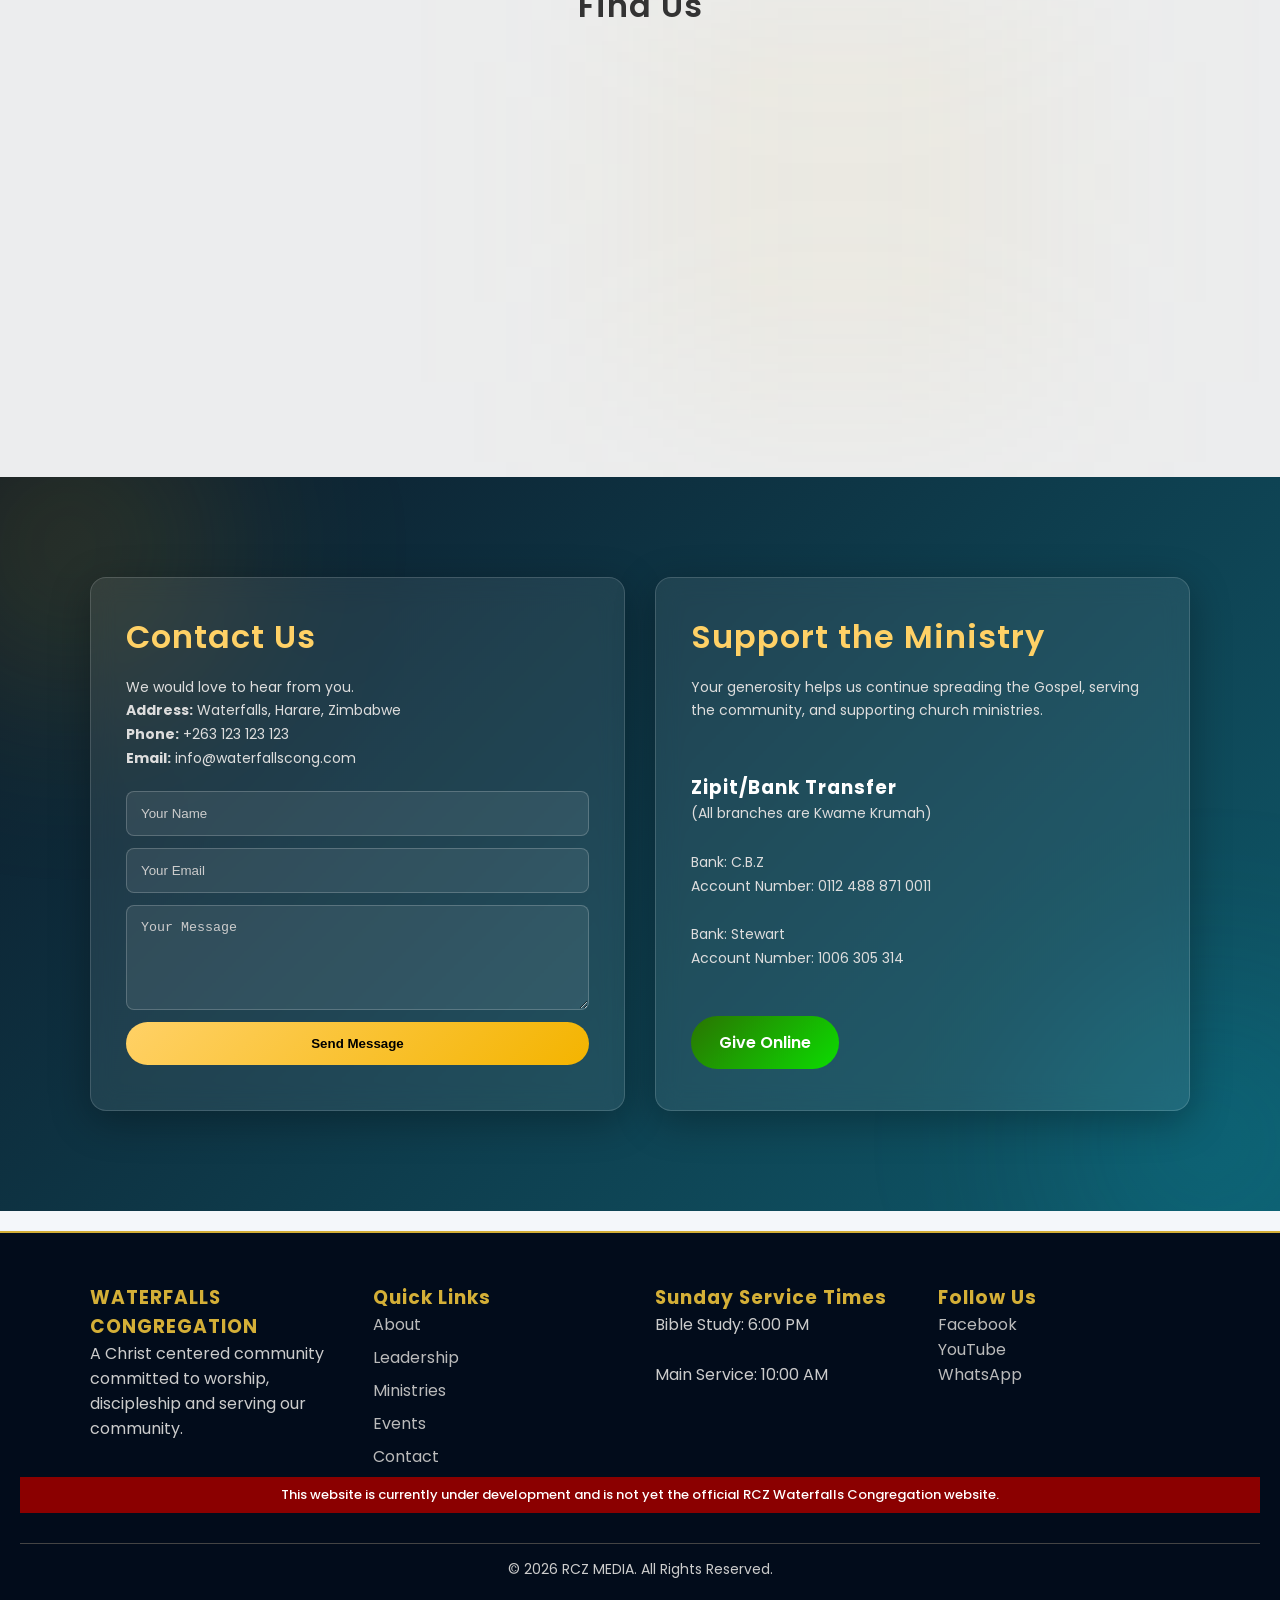
==== commit bec0c7ac: "Add files via upload" ====
--- a/index.html
+++ b/index.html
@@ -142,8 +142,7 @@
     <h2>Who We Are</h2>
 
     <p class="about-intro">
-      We are a Christ-centered congregation committed to faith, fellowship,
-      and spiritual growth. Our calling is to build lives, strengthen families,
+      Our calling is to build lives, strengthen families,
       and impact our community through the love of Christ.
     </p>
 
--- a/css/style.css
+++ b/css/style.css
@@ -5217,59 +5217,123 @@
 }
 
 /* =========================================
-   MOBILE
+   MOBILE ABOUT - CLEAN PREMIUM FLOW
 ========================================= */
 
 @media (max-width:768px){
 
+  .about{
+  padding:70px 12px;
+  }
+
   .about-grid{
-
     display:flex;
-
-    overflow-x:auto;
-
-    gap:18px;
-
-    padding:10px 15px 30px;
-
-    scroll-snap-type:x mandatory;
-
-    -webkit-overflow-scrolling:touch;
-
-    scrollbar-width:none;
-
-  }
-
-  .about-grid::-webkit-scrollbar{
+    flex-direction:column;
+    gap:16px;
+    margin-top:28px;
+  }
+
+  .about-card{
+
+    width:100%;
+    max-width:100%;
+
+
+    padding:24px 18px;
+
+    border-radius:20px;
+
+    background:
+    linear-gradient(
+      145deg,
+      rgba(255,255,255,0.08),
+      rgba(255,255,255,0.04)
+    );
+
+    backdrop-filter:blur(10px);
+
+    border:
+    1px solid rgba(255,255,255,0.06);
+
+    box-shadow:
+    0 8px 24px rgba(0,0,0,0.22);
+
+    text-align:left;
+
+    overflow:hidden;
+
+    opacity:1;
+  }
+
+  /* SOFTER ACCENT */
+  .about-card::before{
+
+    content:"";
+
+    position:absolute;
+
+    left:0;
+    top:18px;
+
+    width:4px;
+    height:45px;
+
+    border-radius:4px;
+
+    background:
+    linear-gradient(
+      to bottom,
+      #ffd166,
+      #d4af37
+    );
+
+  }
+
+  /* REMOVE BIG TOP GLOW */
+  .about-card::after{
     display:none;
   }
 
-  .about-card{
-
-    width:85vw;
-
-    max-width:340px;
-
-    flex-shrink:0;
-
-    scroll-snap-align:center;
-
-    opacity:0.45;
-
-    transform:scale(0.88);
-
-    transition:
-    transform 0.35s ease,
-    opacity 0.35s ease;
-
-  }
-
-  .about-card.active{
-
-    opacity:1;
-
-    transform:scale(1);
-
+  /* ICON */
+  .about-icon{
+
+    width:58px;
+    height:58px;
+
+    border-radius:16px;
+
+    margin-bottom:18px;
+
+    font-size:24px;
+
+    background:
+    linear-gradient(
+      145deg,
+      rgba(255,209,102,0.18),
+      rgba(255,209,102,0.05)
+    );
+
+    color:#ffd166;
+  }
+
+  /* TITLE */
+  .about-card h3{
+    font-size:20px;
+    margin-bottom:10px;
+    color:#fff;
+  }
+
+  /* TEXT */
+  .about-card p{
+    font-size:14px;
+    line-height:1.75;
+    color:rgba(255,255,255,0.82);
+  }
+
+  /* REMOVE STAGGER */
+  .about-card:nth-child(2),
+  .about-card:nth-child(3){
+    margin-left:0;
   }
 
 }
@@ -5309,4 +5373,5 @@
     letter-spacing:0.3px;
   }
 
-}+}
+
